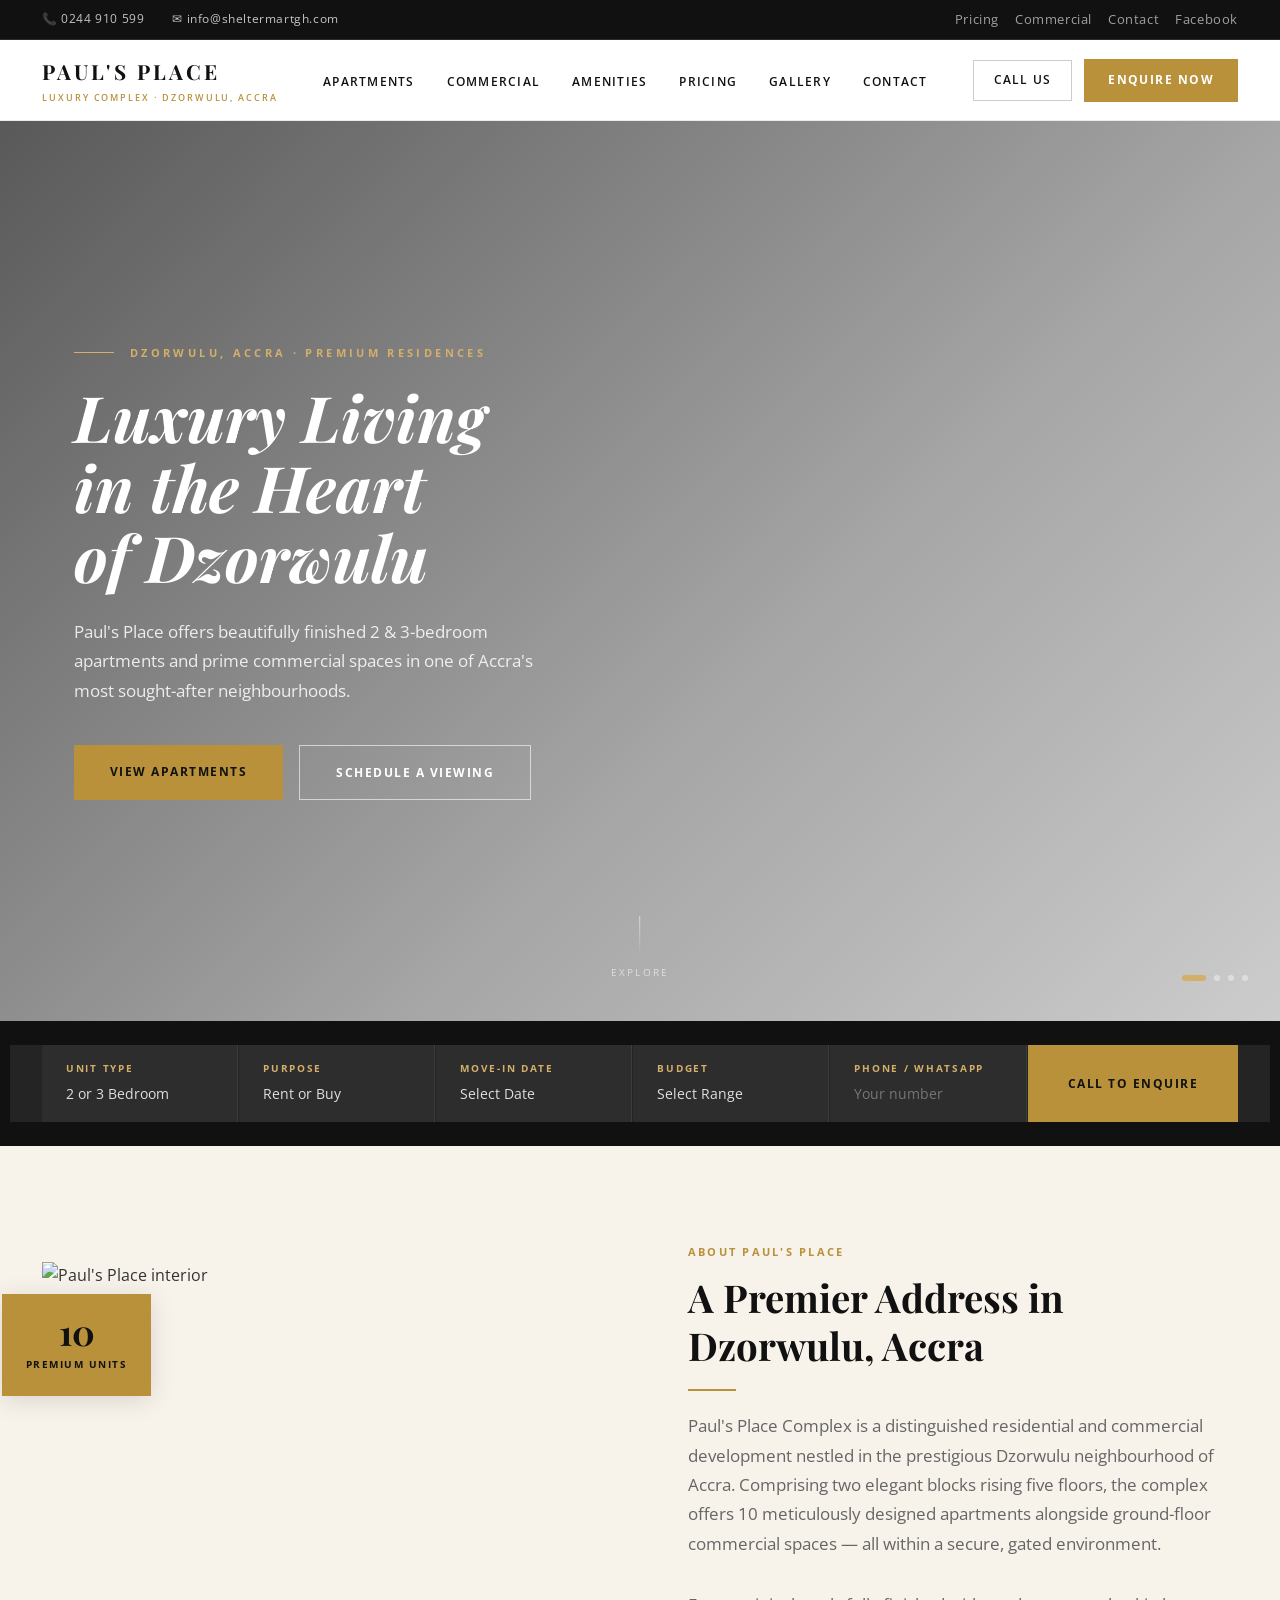
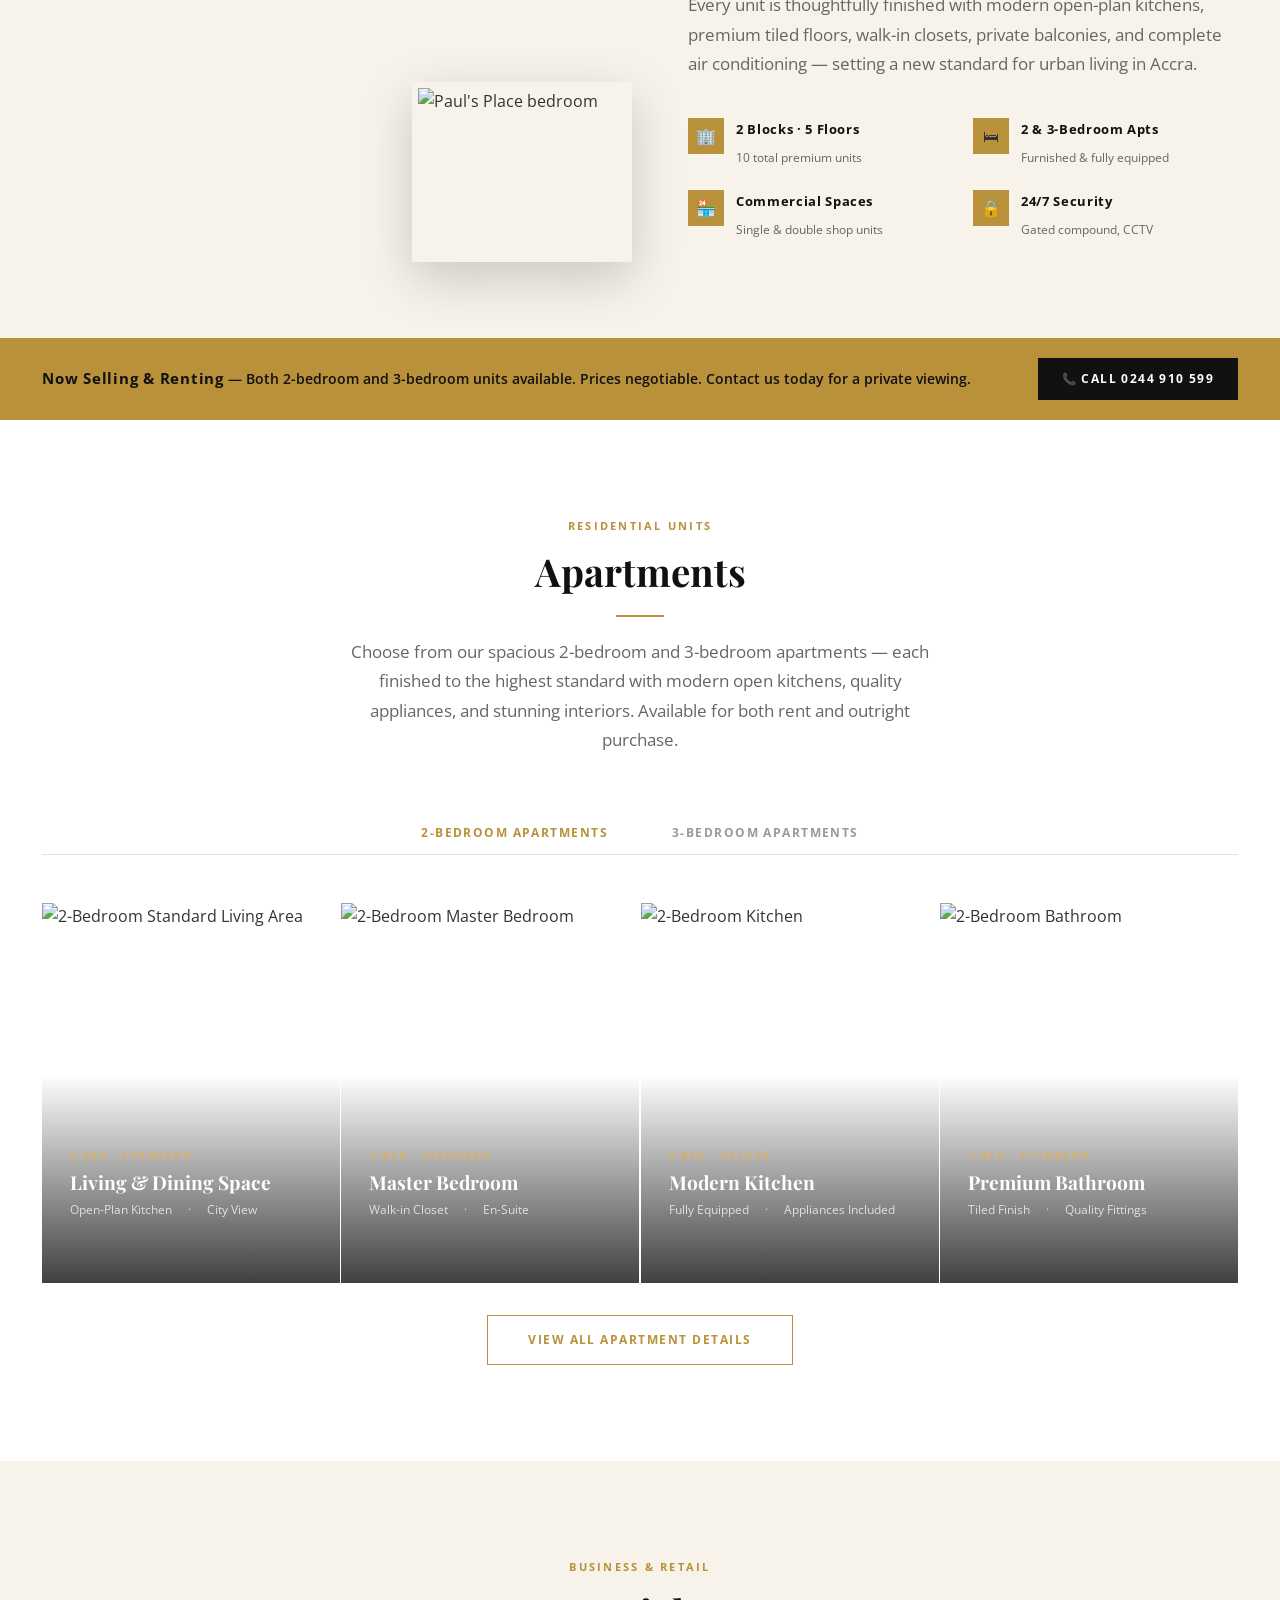
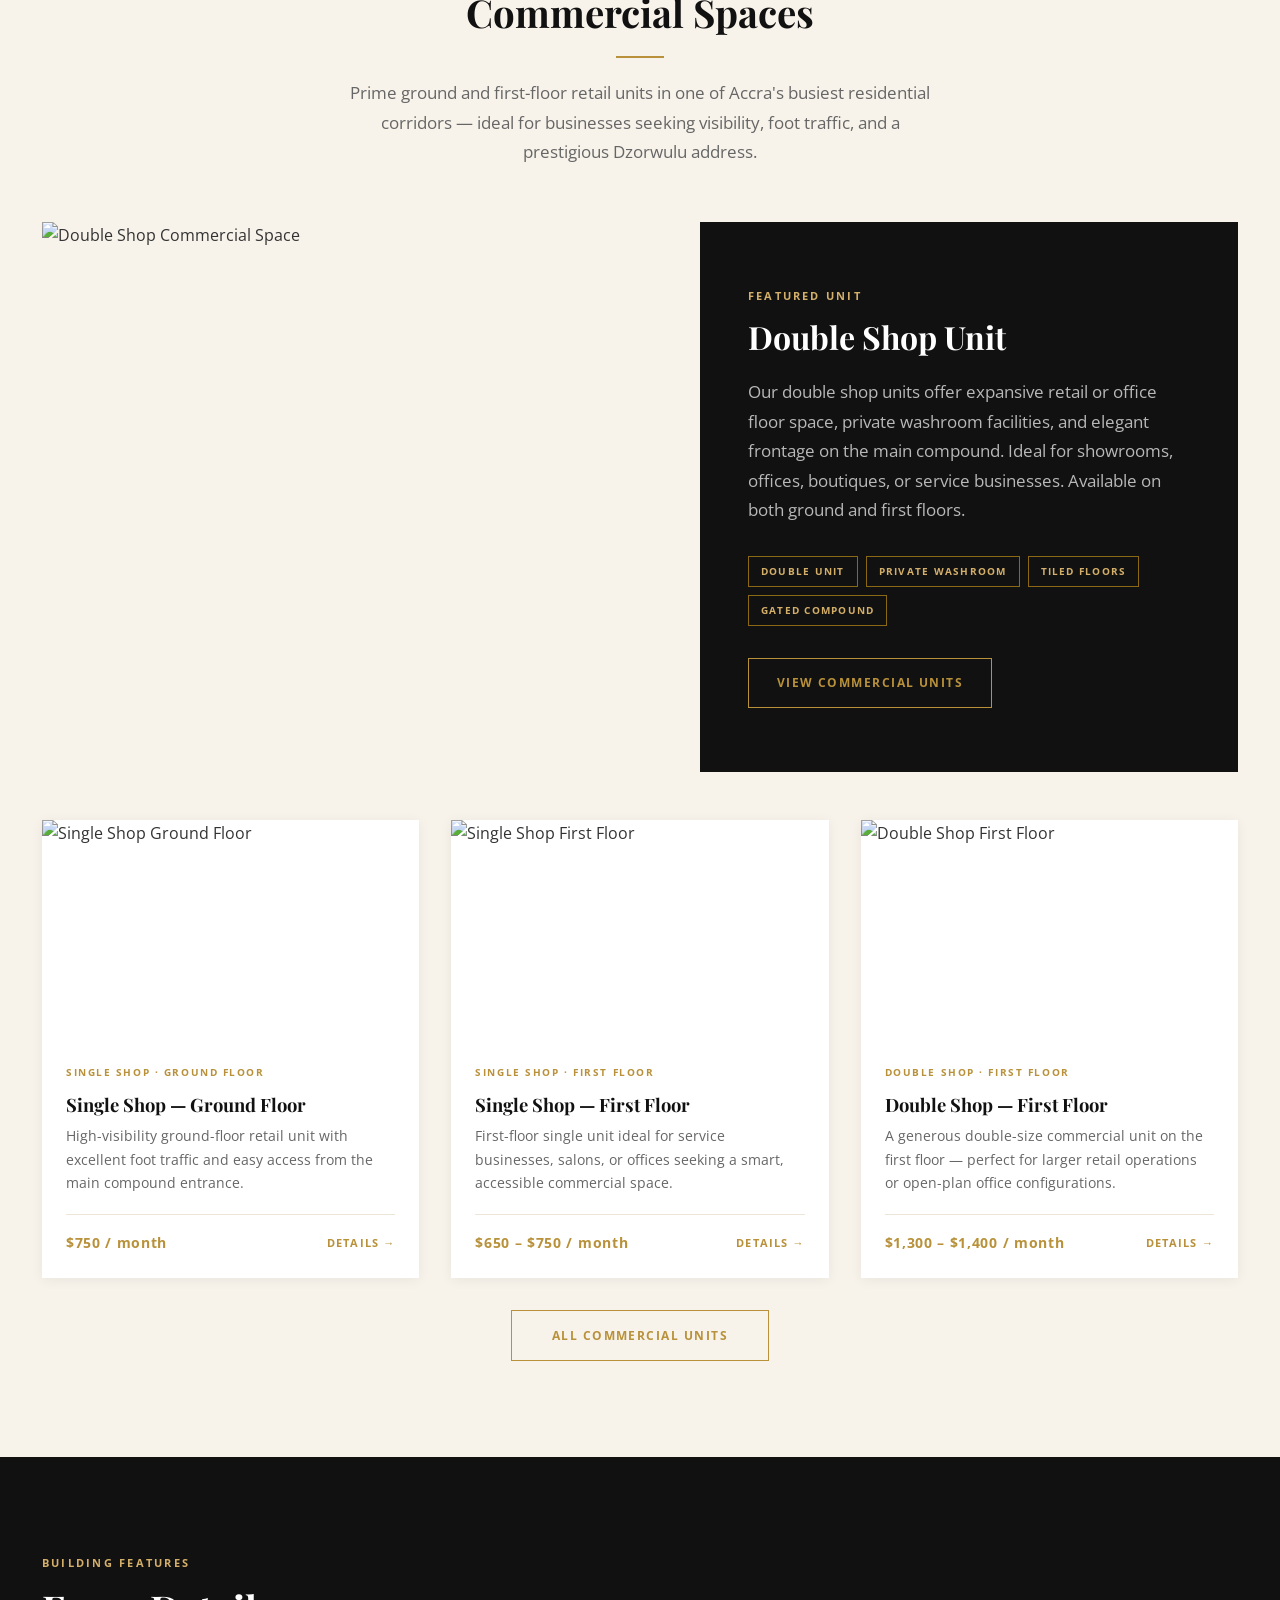
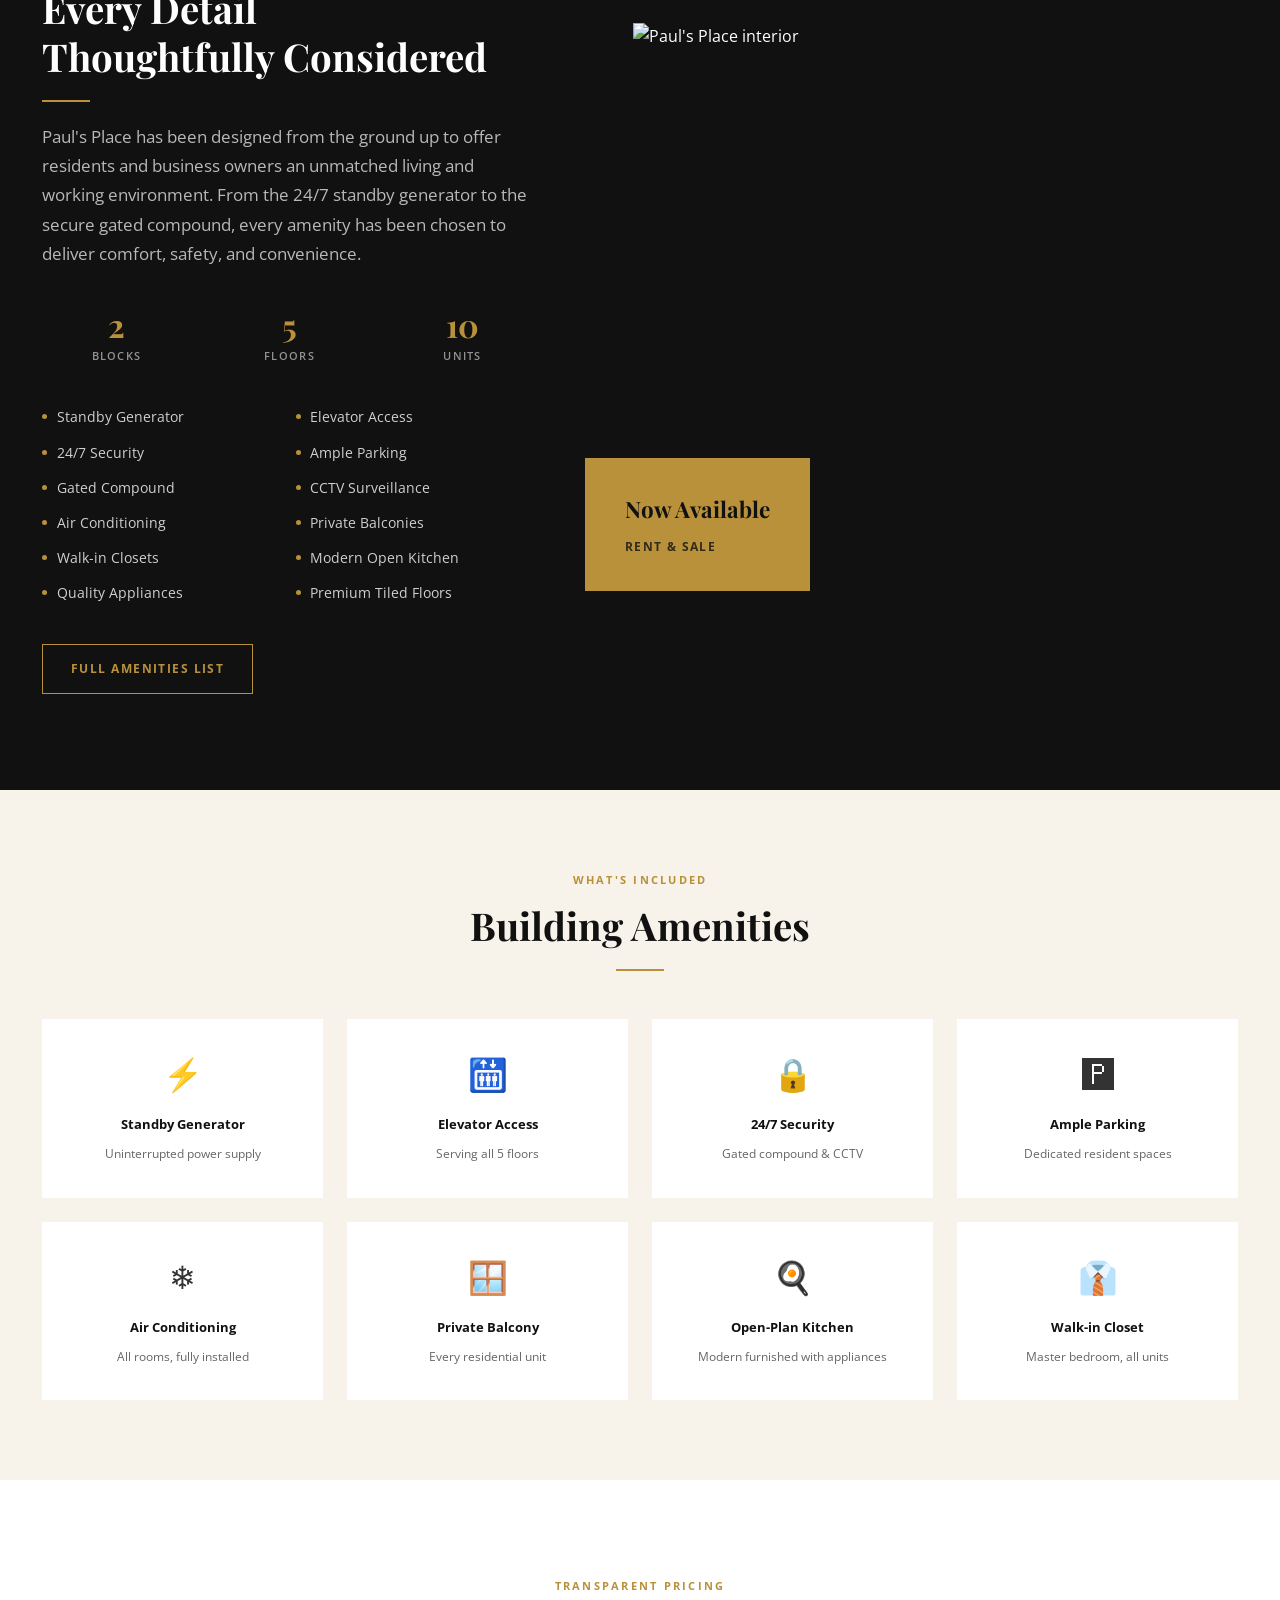
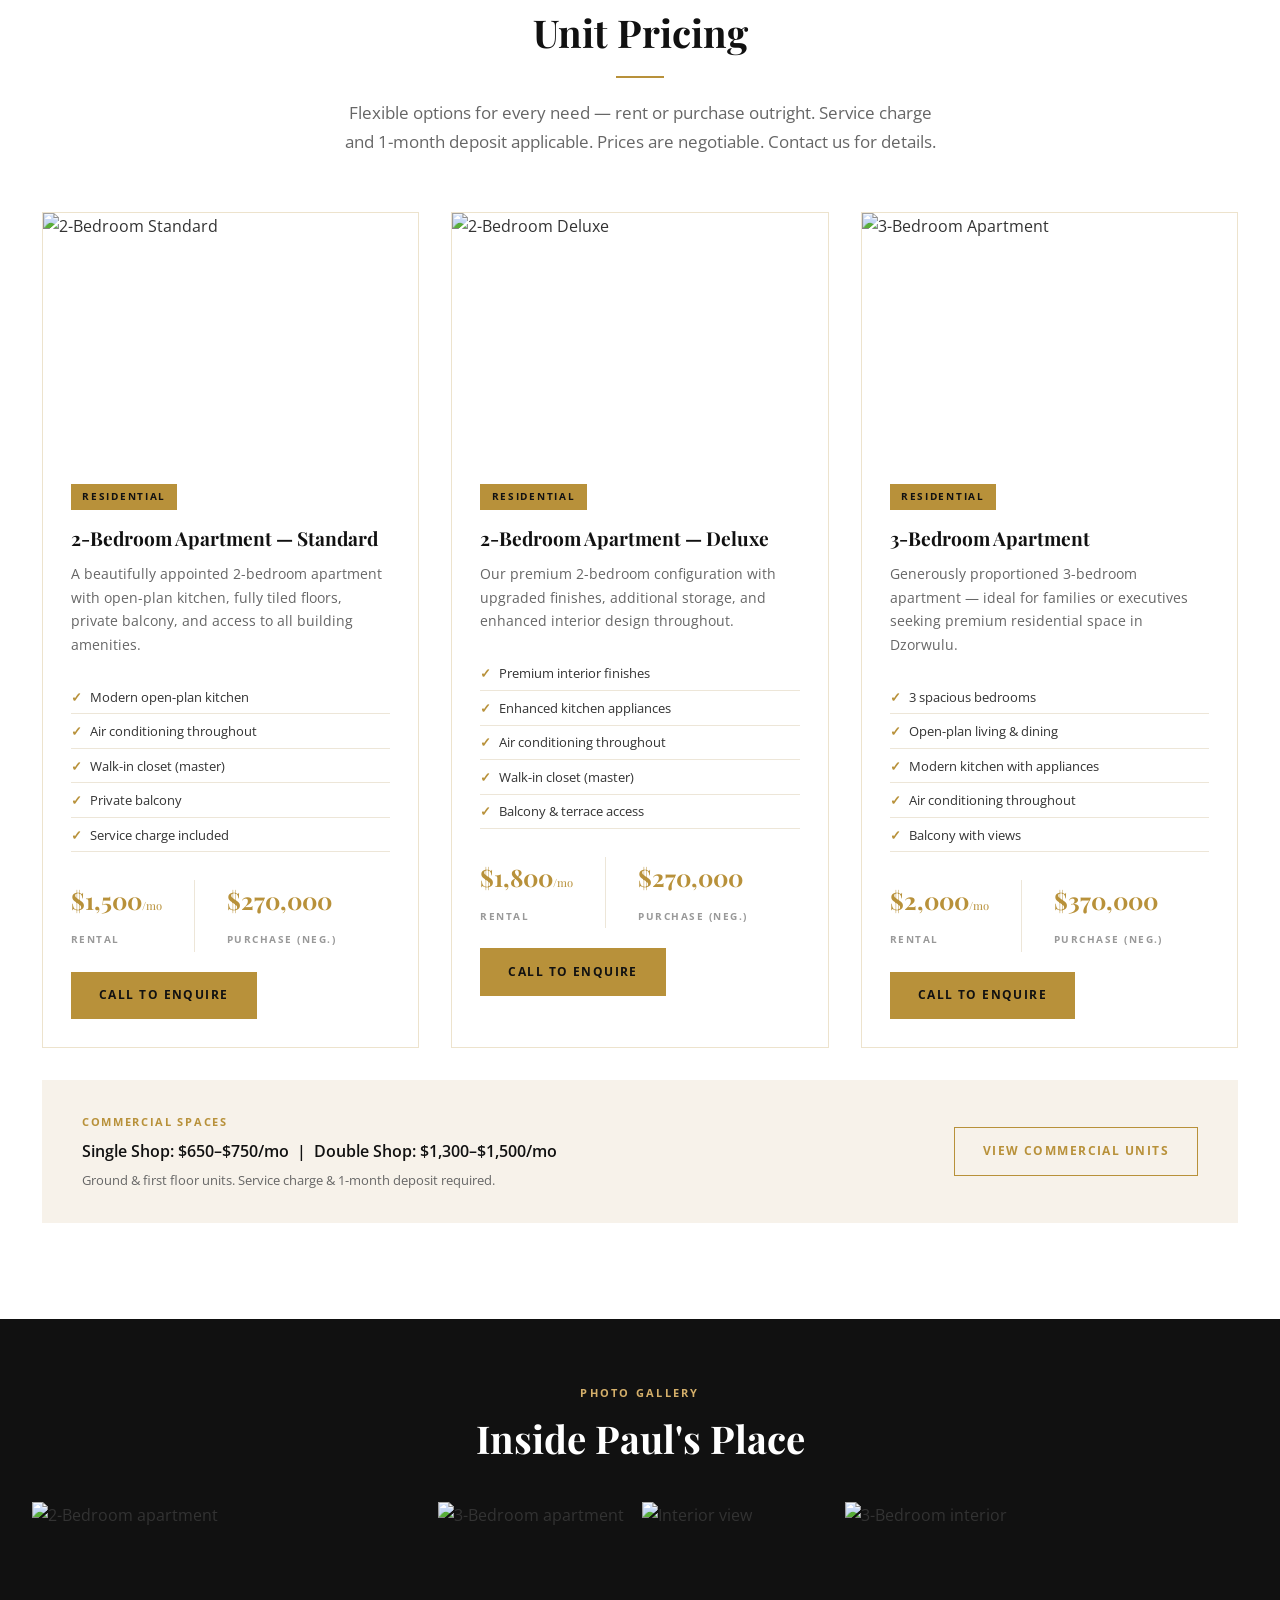
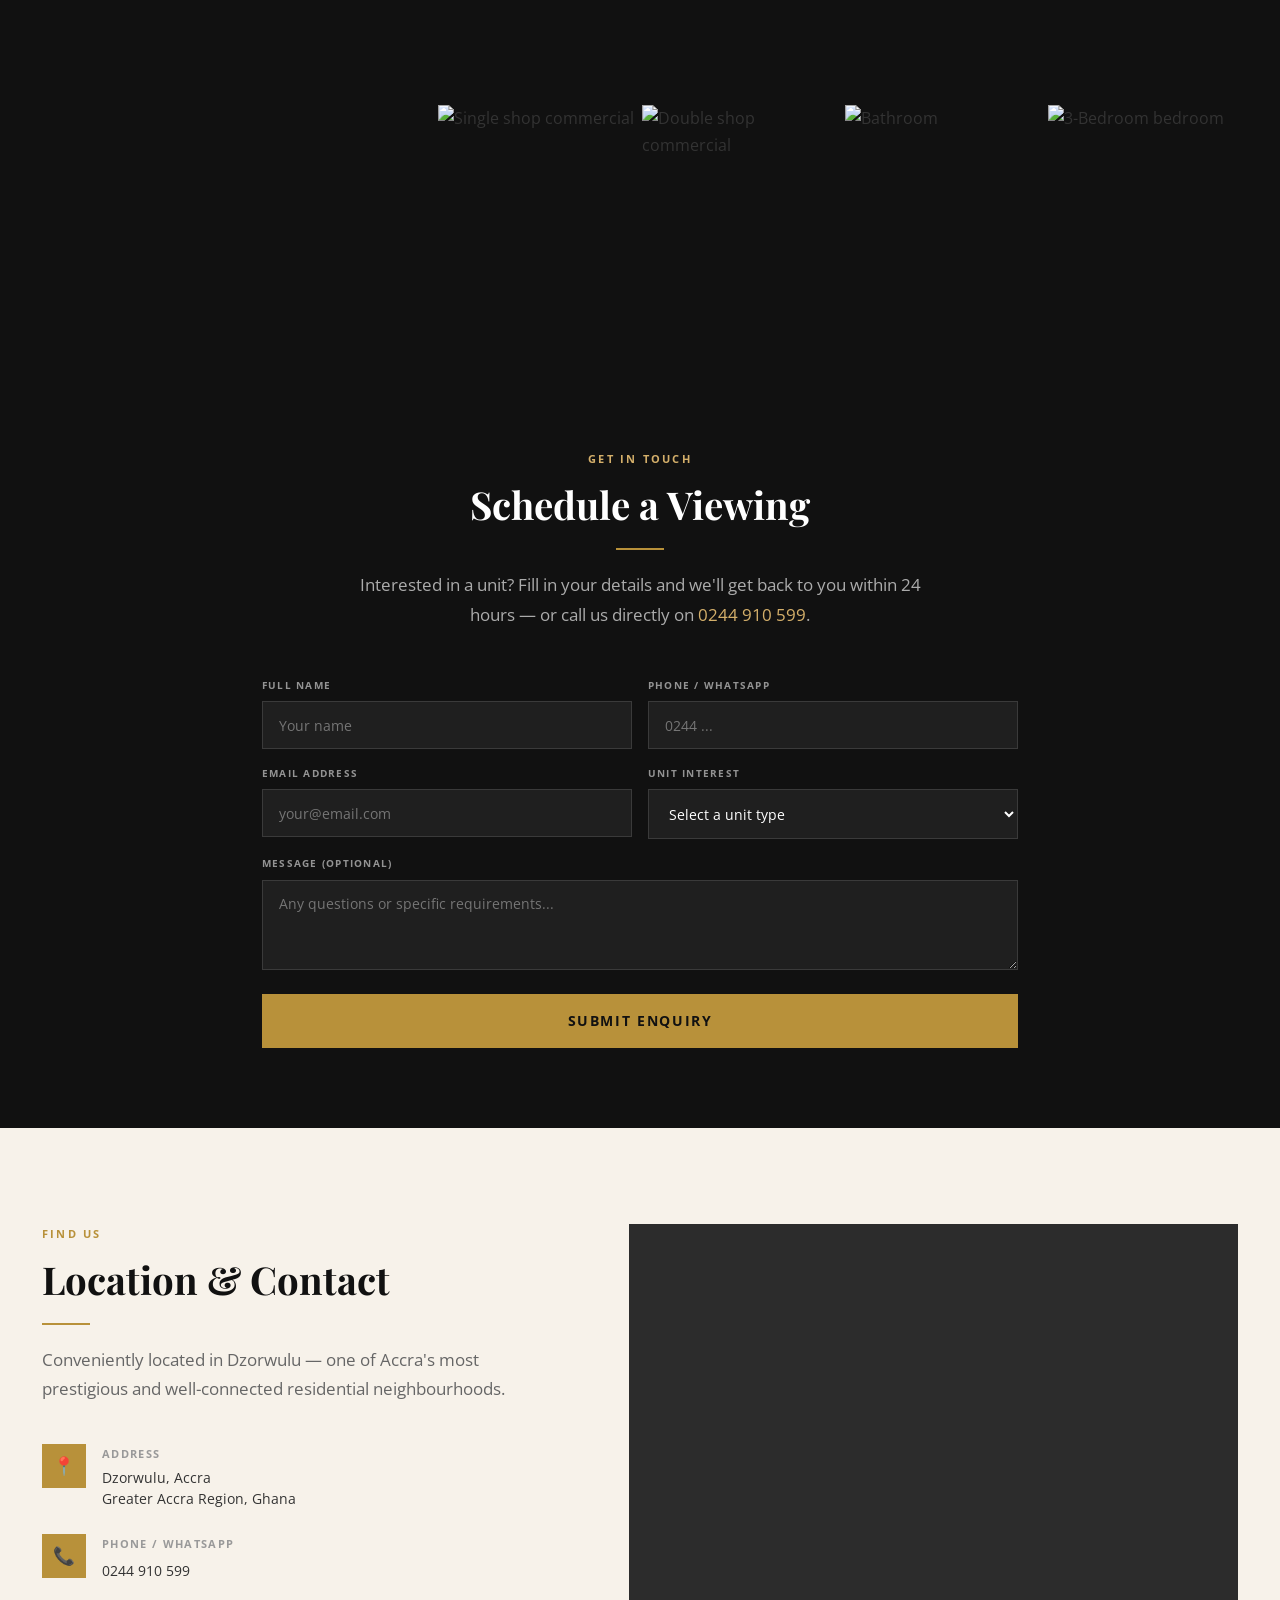
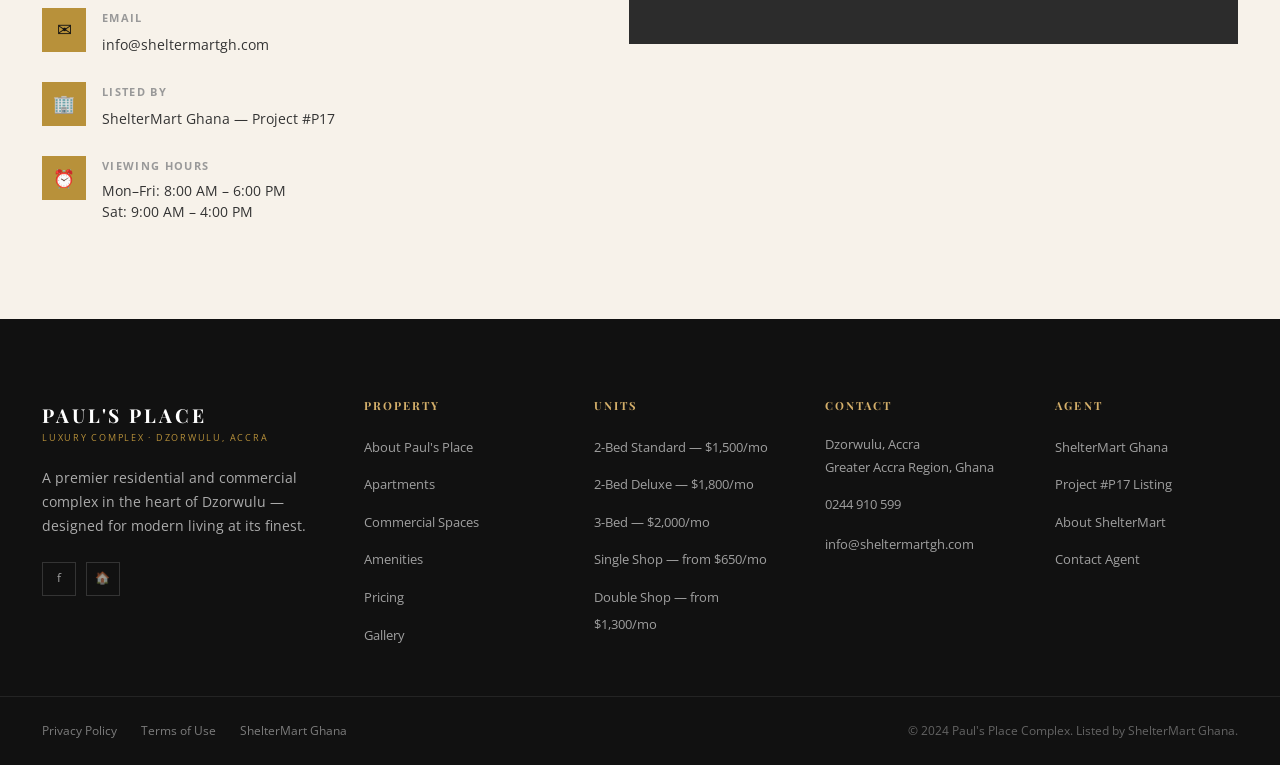
==== index.html @ 36ce8ba9 "Initial commit: Paul's Place website" ====
<!DOCTYPE html>
<html lang="en">
<head>
  <meta charset="UTF-8" />
  <meta name="viewport" content="width=device-width, initial-scale=1.0" />
  <title>Paul's Place — Luxury Apartments &amp; Commercial Spaces | Dzorwulu, Accra</title>
  <meta name="description" content="Paul's Place Complex in Dzorwulu, Accra — premium 2 &amp; 3-bedroom apartments and commercial shop spaces for rent and sale. Modern amenities, 24/7 security, elevator access." />

  <!-- Fonts -->
  <link rel="preconnect" href="https://fonts.googleapis.com" />
  <link rel="preconnect" href="https://fonts.gstatic.com" crossorigin />
  <link href="https://fonts.googleapis.com/css2?family=Playfair+Display:ital,wght@0,400;0,600;0,700;1,400;1,700&family=Open+Sans:wght@300;400;600;700&display=swap" rel="stylesheet" />
  <link rel="stylesheet" href="css/styles.css" />
  <link rel="icon" href="data:image/svg+xml,<svg xmlns='http://www.w3.org/2000/svg' viewBox='0 0 32 32'><text y='28' font-size='28'>🏢</text></svg>" />

  <style>
    /* Paul's Place overrides */
    .unit-price {
      font-family: 'Playfair Display', serif;
      font-size: 1.5rem;
      font-weight: 700;
      color: var(--gold);
      display: block;
      margin-bottom: 0.2rem;
    }
    .unit-price-label {
      font-size: 0.62rem;
      font-weight: 700;
      letter-spacing: 0.15em;
      text-transform: uppercase;
      color: var(--text-muted);
    }
    .price-divider {
      width: 1px;
      background: var(--cream-2);
      align-self: stretch;
    }
    .unit-prices {
      display: flex;
      gap: 1.5rem;
      align-items: center;
      padding: 1.25rem 0;
      border-top: 1px solid var(--cream-2);
      border-bottom: 1px solid var(--cream-2);
      margin: 1.25rem 0 1.5rem;
    }
    .amenity-icon-grid {
      display: grid;
      grid-template-columns: repeat(4, 1fr);
      gap: 1.5rem;
      margin-top: 3rem;
    }
    .amenity-icon-card {
      background: var(--white);
      padding: 1.75rem 1.25rem;
      text-align: center;
      border-bottom: 3px solid transparent;
      transition: var(--transition);
    }
    .amenity-icon-card:hover {
      border-bottom-color: var(--gold);
      box-shadow: var(--shadow);
      transform: translateY(-3px);
    }
    .amenity-icon-card .icon { font-size: 2rem; margin-bottom: 0.75rem; }
    .amenity-icon-card strong { display: block; font-size: 0.82rem; font-weight: 700; color: var(--dark); margin-bottom: 0.25rem; }
    .amenity-icon-card span { font-size: 0.75rem; color: var(--text-light); }
    @media (max-width: 768px) { .amenity-icon-grid { grid-template-columns: repeat(2, 1fr); } }
  </style>
</head>
<body>

  <!-- Lightbox -->
  <div id="lightbox" class="lightbox" role="dialog" aria-modal="true">
    <button id="lightboxClose" class="lightbox-close" aria-label="Close">&times;</button>
    <img id="lightboxImg" src="" alt="" />
  </div>

  <!-- ==============================  TOP BAR  ============================== -->
  <div class="top-bar">
    <div class="container">
      <div class="top-bar-left">
        <a href="tel:0244910599">📞 0244 910 599</a>
        <a href="mailto:info@sheltermartgh.com">✉ info@sheltermartgh.com</a>
      </div>
      <div class="top-bar-right">
        <a href="#pricing">Pricing</a>
        <a href="pages/commercial.html">Commercial</a>
        <a href="#contact">Contact</a>
        <a href="https://www.facebook.com/shelter.mart/" target="_blank" rel="noopener">Facebook</a>
      </div>
    </div>
  </div>

  <!-- ==============================  NAVIGATION  ============================== -->
  <nav class="navbar" id="navbar">
    <div class="container">
      <a href="index.html" class="navbar-logo">
        <span class="brand-name">Paul's Place</span>
        <span class="brand-sub">Luxury Complex · Dzorwulu, Accra</span>
      </a>
      <ul class="nav-links" id="navLinks">
        <li><a href="#apartments">Apartments</a></li>
        <li><a href="pages/commercial.html">Commercial</a></li>
        <li><a href="#amenities">Amenities</a></li>
        <li><a href="#pricing">Pricing</a></li>
        <li><a href="#gallery">Gallery</a></li>
        <li><a href="#contact">Contact</a></li>
      </ul>
      <div class="nav-actions">
        <a href="tel:0244910599" class="btn-signin">Call Us</a>
        <a href="#enquiry" class="btn-book">Enquire Now</a>
        <button class="nav-toggle" id="navToggle" aria-label="Toggle navigation" aria-expanded="false">
          <span></span><span></span><span></span>
        </button>
      </div>
    </div>
  </nav>

  <!-- ==============================  HERO  ============================== -->
  <header class="hero" role="banner">
    <div class="hero-slides" aria-hidden="true">
      <div class="hero-slide active" style="background-image:url('http://sheltermartgh.com/storage/two-bedroom-apartments-for-rent-at-dzorwulu-1/photo-1-2025-12-03-15-37-06.jpg')"></div>
      <div class="hero-slide" style="background-image:url('http://sheltermartgh.com/storage/three-bedroom-apartments-for-rent-at-dzorwulu/photo-45-2025-12-03-15-37-06.jpg')"></div>
      <div class="hero-slide" style="background-image:url('http://sheltermartgh.com/storage/two-bedroom-apartments-for-rent-at-dzorwulu-1/photo-33-2025-12-03-15-37-06.jpg')"></div>
      <div class="hero-slide" style="background-image:url('http://sheltermartgh.com/storage/three-bedroom-apartments-for-rent-at-dzorwulu/photo-27-2025-12-03-15-37-06.jpg')"></div>
    </div>
    <div class="hero-overlay"></div>
    <div class="hero-content">
      <p class="hero-eyebrow">Dzorwulu, Accra · Premium Residences</p>
      <h1 class="hero-title">Luxury Living<br />in the Heart<br />of Dzorwulu</h1>
      <p class="hero-subtitle">Paul's Place offers beautifully finished 2 &amp; 3-bedroom apartments and prime commercial spaces in one of Accra's most sought-after neighbourhoods.</p>
      <div class="hero-actions">
        <a href="#apartments" class="btn-primary">View Apartments</a>
        <a href="#enquiry" class="btn-outline-white">Schedule a Viewing</a>
      </div>
    </div>
    <div class="hero-scroll-indicator" aria-hidden="true">
      <div class="scroll-line"></div>
      <span>Explore</span>
    </div>
    <div class="hero-dots">
      <button class="hero-dot active" data-slide="0" aria-label="Slide 1"></button>
      <button class="hero-dot" data-slide="1" aria-label="Slide 2"></button>
      <button class="hero-dot" data-slide="2" aria-label="Slide 3"></button>
      <button class="hero-dot" data-slide="3" aria-label="Slide 4"></button>
    </div>
  </header>

  <!-- ==============================  QUICK ENQUIRY BAR  ============================== -->
  <section id="enquiry-bar" class="booking-bar" aria-label="Quick enquiry">
    <div class="container">
      <div class="booking-field">
        <span class="booking-label">Unit Type</span>
        <span class="booking-value">2 or 3 Bedroom</span>
      </div>
      <div class="booking-field">
        <span class="booking-label">Purpose</span>
        <span class="booking-value">Rent or Buy</span>
      </div>
      <div class="booking-field">
        <span class="booking-label">Move-In Date</span>
        <span class="booking-value" id="checkIn">Select Date</span>
      </div>
      <div class="booking-field">
        <span class="booking-label">Budget</span>
        <span class="booking-value">Select Range</span>
      </div>
      <div class="booking-field">
        <span class="booking-label">Phone / WhatsApp</span>
        <span class="booking-value" style="color:rgba(255,255,255,0.35);">Your number</span>
      </div>
      <button class="booking-submit" onclick="window.location.href='tel:0244910599'">Call to Enquire</button>
    </div>
  </section>

  <!-- ==============================  ABOUT  ============================== -->
  <section class="about-section" id="about" aria-label="About Paul's Place">
    <div class="container">
      <div class="about-inner">
        <div class="about-image-block reveal">
          <img class="about-image-main"
            src="http://sheltermartgh.com/storage/two-bedroom-apartments-for-rent-at-dzorwulu-1/photo-32-2025-12-03-15-37-06.jpg"
            alt="Paul's Place interior" loading="lazy" />
          <img class="about-image-accent"
            src="http://sheltermartgh.com/storage/three-bedroom-apartments-for-rent-at-dzorwulu/photo-12-2025-12-03-15-37-06.jpg"
            alt="Paul's Place bedroom" loading="lazy" />
          <div class="about-stat-badge">
            <span class="stat-number">10</span>
            <span class="stat-label">Premium Units</span>
          </div>
        </div>

        <div class="about-text reveal reveal-delay-2">
          <span class="section-eyebrow">About Paul's Place</span>
          <h2 class="section-title">A Premier Address in Dzorwulu, Accra</h2>
          <div class="divider"></div>
          <p class="section-subtitle">
            Paul's Place Complex is a distinguished residential and commercial development
            nestled in the prestigious Dzorwulu neighbourhood of Accra. Comprising two
            elegant blocks rising five floors, the complex offers 10 meticulously designed
            apartments alongside ground-floor commercial spaces — all within a secure,
            gated environment.
          </p>
          <p class="section-subtitle" style="margin-top:1rem;">
            Every unit is thoughtfully finished with modern open-plan kitchens, premium
            tiled floors, walk-in closets, private balconies, and complete air conditioning
            — setting a new standard for urban living in Accra.
          </p>

          <div class="about-features">
            <div class="about-feature">
              <div class="about-feature-icon">🏢</div>
              <div class="about-feature-text">
                <strong>2 Blocks · 5 Floors</strong>
                <span>10 total premium units</span>
              </div>
            </div>
            <div class="about-feature">
              <div class="about-feature-icon">🛏</div>
              <div class="about-feature-text">
                <strong>2 &amp; 3-Bedroom Apts</strong>
                <span>Furnished &amp; fully equipped</span>
              </div>
            </div>
            <div class="about-feature">
              <div class="about-feature-icon">🏪</div>
              <div class="about-feature-text">
                <strong>Commercial Spaces</strong>
                <span>Single &amp; double shop units</span>
              </div>
            </div>
            <div class="about-feature">
              <div class="about-feature-icon">🔒</div>
              <div class="about-feature-text">
                <strong>24/7 Security</strong>
                <span>Gated compound, CCTV</span>
              </div>
            </div>
          </div>
        </div>
      </div>
    </div>
  </section>

  <!-- CTA banner -->
  <div class="discovery-banner">
    <div class="container">
      <div class="discovery-text">
        <strong>Now Selling &amp; Renting</strong> — Both 2-bedroom and 3-bedroom units available. Prices negotiable. Contact us today for a private viewing.
      </div>
      <a href="tel:0244910599" class="btn-discovery">📞 Call 0244 910 599</a>
    </div>
  </div>

  <!-- ==============================  APARTMENTS  ============================== -->
  <section class="rooms-section" id="apartments" aria-label="Apartments">
    <div class="container">
      <div class="section-header reveal">
        <span class="section-eyebrow">Residential Units</span>
        <h2 class="section-title">Apartments</h2>
        <div class="divider divider-center"></div>
        <p class="section-subtitle">
          Choose from our spacious 2-bedroom and 3-bedroom apartments — each finished to the
          highest standard with modern open kitchens, quality appliances, and stunning interiors.
          Available for both rent and outright purchase.
        </p>
      </div>

      <div class="rooms-tabs">
        <button class="room-tab active" data-tab="two-bed">2-Bedroom Apartments</button>
        <button class="room-tab" data-tab="three-bed">3-Bedroom Apartments</button>
      </div>

      <div class="rooms-grid">
        <!-- 2-BED PANEL -->
        <div class="room-panel active" data-panel="two-bed">
          <article class="room-card reveal">
            <img class="room-card-image"
              src="http://sheltermartgh.com/storage/two-bedroom-apartments-for-rent-at-dzorwulu-1/photo-16-2025-12-03-15-37-06.jpg"
              alt="2-Bedroom Standard Living Area" loading="lazy" />
            <div class="room-card-overlay">
              <span class="room-card-eyebrow">2-Bed · Standard</span>
              <h3 class="room-card-name">Living &amp; Dining Space</h3>
              <div class="room-card-meta"><span>Open-Plan Kitchen</span><span>·</span><span>City View</span></div>
              <a href="pages/apartments.html" class="room-card-link">View Details</a>
            </div>
          </article>

          <article class="room-card reveal reveal-delay-1">
            <img class="room-card-image"
              src="http://sheltermartgh.com/storage/two-bedroom-apartments-for-rent-at-dzorwulu-1/photo-15-2025-12-03-15-37-06.jpg"
              alt="2-Bedroom Master Bedroom" loading="lazy" />
            <div class="room-card-overlay">
              <span class="room-card-eyebrow">2-Bed · Standard</span>
              <h3 class="room-card-name">Master Bedroom</h3>
              <div class="room-card-meta"><span>Walk-in Closet</span><span>·</span><span>En-Suite</span></div>
              <a href="pages/apartments.html" class="room-card-link">View Details</a>
            </div>
          </article>

          <article class="room-card reveal reveal-delay-2">
            <img class="room-card-image"
              src="http://sheltermartgh.com/storage/two-bedroom-apartments-for-rent-at-dzorwulu-1/photo-6-2025-12-03-15-37-06.jpg"
              alt="2-Bedroom Kitchen" loading="lazy" />
            <div class="room-card-overlay">
              <span class="room-card-eyebrow">2-Bed · Deluxe</span>
              <h3 class="room-card-name">Modern Kitchen</h3>
              <div class="room-card-meta"><span>Fully Equipped</span><span>·</span><span>Appliances Included</span></div>
              <a href="pages/apartments.html" class="room-card-link">View Details</a>
            </div>
          </article>

          <article class="room-card reveal reveal-delay-3">
            <img class="room-card-image"
              src="http://sheltermartgh.com/storage/two-bedroom-apartments-for-rent-at-dzorwulu-1/photo-21-2025-12-03-15-37-06.jpg"
              alt="2-Bedroom Bathroom" loading="lazy" />
            <div class="room-card-overlay">
              <span class="room-card-eyebrow">2-Bed · Standard</span>
              <h3 class="room-card-name">Premium Bathroom</h3>
              <div class="room-card-meta"><span>Tiled Finish</span><span>·</span><span>Quality Fittings</span></div>
              <a href="pages/apartments.html" class="room-card-link">View Details</a>
            </div>
          </article>
        </div>

        <!-- 3-BED PANEL -->
        <div class="room-panel" data-panel="three-bed">
          <article class="room-card reveal">
            <img class="room-card-image"
              src="http://sheltermartgh.com/storage/three-bedroom-apartments-for-rent-at-dzorwulu/photo-45-2025-12-03-15-37-06.jpg"
              alt="3-Bedroom Living Room" loading="lazy" />
            <div class="room-card-overlay">
              <span class="room-card-eyebrow">3-Bed · Premium</span>
              <h3 class="room-card-name">Spacious Living Room</h3>
              <div class="room-card-meta"><span>Open Plan</span><span>·</span><span>Balcony Access</span></div>
              <a href="pages/apartments.html" class="room-card-link">View Details</a>
            </div>
          </article>

          <article class="room-card reveal reveal-delay-1">
            <img class="room-card-image"
              src="http://sheltermartgh.com/storage/three-bedroom-apartments-for-rent-at-dzorwulu/photo-41-2025-12-03-15-37-06.jpg"
              alt="3-Bedroom Master Suite" loading="lazy" />
            <div class="room-card-overlay">
              <span class="room-card-eyebrow">3-Bed · Premium</span>
              <h3 class="room-card-name">Master Suite</h3>
              <div class="room-card-meta"><span>Walk-in Closet</span><span>·</span><span>En-Suite Bath</span></div>
              <a href="pages/apartments.html" class="room-card-link">View Details</a>
            </div>
          </article>

          <article class="room-card reveal reveal-delay-2">
            <img class="room-card-image"
              src="http://sheltermartgh.com/storage/three-bedroom-apartments-for-rent-at-dzorwulu/photo-38-2025-12-03-15-37-06.jpg"
              alt="3-Bedroom Second Bedroom" loading="lazy" />
            <div class="room-card-overlay">
              <span class="room-card-eyebrow">3-Bed · Premium</span>
              <h3 class="room-card-name">Second Bedroom</h3>
              <div class="room-card-meta"><span>Built-in Storage</span><span>·</span><span>Air-Conditioned</span></div>
              <a href="pages/apartments.html" class="room-card-link">View Details</a>
            </div>
          </article>

          <article class="room-card reveal reveal-delay-3">
            <img class="room-card-image"
              src="http://sheltermartgh.com/storage/three-bedroom-apartments-for-rent-at-dzorwulu/photo-37-2025-12-03-15-37-06.jpg"
              alt="3-Bedroom Dining Area" loading="lazy" />
            <div class="room-card-overlay">
              <span class="room-card-eyebrow">3-Bed · Premium</span>
              <h3 class="room-card-name">Dining &amp; Kitchen</h3>
              <div class="room-card-meta"><span>Modern Finishes</span><span>·</span><span>Premium Appliances</span></div>
              <a href="pages/apartments.html" class="room-card-link">View Details</a>
            </div>
          </article>
        </div>
      </div>

      <div class="text-center mt-2 reveal">
        <a href="pages/apartments.html" class="btn-outline-gold" style="display:inline-block; color:var(--gold); border:1.5px solid var(--gold); padding:0.85rem 2.5rem; font-size:0.78rem; font-weight:700; letter-spacing:0.12em; text-transform:uppercase;">
          View All Apartment Details
        </a>
      </div>
    </div>
  </section>

  <!-- ==============================  COMMERCIAL SPACES  ============================== -->
  <section class="dining-section" id="commercial" aria-label="Commercial Spaces">
    <div class="container">
      <div class="section-header reveal">
        <span class="section-eyebrow">Business &amp; Retail</span>
        <h2 class="section-title">Commercial Spaces</h2>
        <div class="divider divider-center"></div>
        <p class="section-subtitle">
          Prime ground and first-floor retail units in one of Accra's busiest residential
          corridors — ideal for businesses seeking visibility, foot traffic, and a prestigious
          Dzorwulu address.
        </p>
      </div>

      <!-- Featured: Double Shop -->
      <div class="dining-featured reveal">
        <div class="dining-featured-image">
          <img src="http://sheltermartgh.com/storage/double-shops-commercial-space-for-rent-at-dzorwulu/photo-3-2025-12-03-15-43-05.jpg"
            alt="Double Shop Commercial Space" loading="lazy" />
        </div>
        <div class="dining-featured-content">
          <span class="section-eyebrow">Featured Unit</span>
          <h3 class="section-title">Double Shop Unit</h3>
          <p class="section-subtitle">
            Our double shop units offer expansive retail or office floor space, private
            washroom facilities, and elegant frontage on the main compound. Ideal for
            showrooms, offices, boutiques, or service businesses. Available on both
            ground and first floors.
          </p>
          <div class="dining-tags">
            <span class="dining-tag">Double Unit</span>
            <span class="dining-tag">Private Washroom</span>
            <span class="dining-tag">Tiled Floors</span>
            <span class="dining-tag">Gated Compound</span>
          </div>
          <a href="pages/commercial.html" class="btn-outline-gold">View Commercial Units</a>
        </div>
      </div>

      <!-- Shop Cards -->
      <div class="dining-grid">
        <article class="dining-card reveal">
          <img class="dining-card-image"
            src="http://sheltermartgh.com/storage/single-shops-commercial-space-for-rent-at-dzorwulu/photo-5-2025-12-03-15-43-05.jpg"
            alt="Single Shop Ground Floor" loading="lazy" />
          <div class="dining-card-body">
            <p class="dining-card-type">Single Shop · Ground Floor</p>
            <h3 class="dining-card-name">Single Shop — Ground Floor</h3>
            <p class="dining-card-desc">High-visibility ground-floor retail unit with excellent foot traffic and easy access from the main compound entrance.</p>
            <div class="dining-card-footer">
              <span class="dining-card-dress" style="font-size:0.85rem; color:var(--gold); font-weight:700;">$750 / month</span>
              <a href="pages/commercial.html" class="dining-card-link">Details →</a>
            </div>
          </div>
        </article>

        <article class="dining-card reveal reveal-delay-1">
          <img class="dining-card-image"
            src="http://sheltermartgh.com/storage/single-shops-commercial-space-for-rent-at-dzorwulu/photo-1-2025-12-03-15-43-04.jpg"
            alt="Single Shop First Floor" loading="lazy" />
          <div class="dining-card-body">
            <p class="dining-card-type">Single Shop · First Floor</p>
            <h3 class="dining-card-name">Single Shop — First Floor</h3>
            <p class="dining-card-desc">First-floor single unit ideal for service businesses, salons, or offices seeking a smart, accessible commercial space.</p>
            <div class="dining-card-footer">
              <span class="dining-card-dress" style="font-size:0.85rem; color:var(--gold); font-weight:700;">$650 – $750 / month</span>
              <a href="pages/commercial.html" class="dining-card-link">Details →</a>
            </div>
          </div>
        </article>

        <article class="dining-card reveal reveal-delay-2">
          <img class="dining-card-image"
            src="http://sheltermartgh.com/storage/double-shops-commercial-space-for-rent-at-dzorwulu/photo-2-2025-12-03-15-43-04.jpg"
            alt="Double Shop First Floor" loading="lazy" />
          <div class="dining-card-body">
            <p class="dining-card-type">Double Shop · First Floor</p>
            <h3 class="dining-card-name">Double Shop — First Floor</h3>
            <p class="dining-card-desc">A generous double-size commercial unit on the first floor — perfect for larger retail operations or open-plan office configurations.</p>
            <div class="dining-card-footer">
              <span class="dining-card-dress" style="font-size:0.85rem; color:var(--gold); font-weight:700;">$1,300 – $1,400 / month</span>
              <a href="pages/commercial.html" class="dining-card-link">Details →</a>
            </div>
          </div>
        </article>
      </div>

      <div class="text-center mt-2 reveal">
        <a href="pages/commercial.html" class="btn-outline-gold" style="display:inline-block; color:var(--gold); border:1.5px solid var(--gold); padding:0.85rem 2.5rem; font-size:0.78rem; font-weight:700; letter-spacing:0.12em; text-transform:uppercase;">
          All Commercial Units
        </a>
      </div>
    </div>
  </section>

  <!-- ==============================  AMENITIES  ============================== -->
  <section class="spa-section" id="amenities" aria-label="Building Amenities">
    <div class="container">
      <div class="spa-inner">
        <div class="spa-content reveal">
          <span class="section-eyebrow">Building Features</span>
          <h2 class="section-title">Every Detail<br />Thoughtfully Considered</h2>
          <div class="divider"></div>
          <p class="section-subtitle">
            Paul's Place has been designed from the ground up to offer residents and
            business owners an unmatched living and working environment. From the
            24/7 standby generator to the secure gated compound, every amenity
            has been chosen to deliver comfort, safety, and convenience.
          </p>

          <div class="spa-stats">
            <div class="spa-stat">
              <span class="spa-stat-number" data-count="2" data-suffix="">2</span>
              <span class="spa-stat-label">Blocks</span>
            </div>
            <div class="spa-stat">
              <span class="spa-stat-number" data-count="5" data-suffix="">5</span>
              <span class="spa-stat-label">Floors</span>
            </div>
            <div class="spa-stat">
              <span class="spa-stat-number" data-count="10" data-suffix="">10</span>
              <span class="spa-stat-label">Units</span>
            </div>
          </div>

          <div class="spa-services">
            <div class="spa-service">Standby Generator</div>
            <div class="spa-service">Elevator Access</div>
            <div class="spa-service">24/7 Security</div>
            <div class="spa-service">Ample Parking</div>
            <div class="spa-service">Gated Compound</div>
            <div class="spa-service">CCTV Surveillance</div>
            <div class="spa-service">Air Conditioning</div>
            <div class="spa-service">Private Balconies</div>
            <div class="spa-service">Walk-in Closets</div>
            <div class="spa-service">Modern Open Kitchen</div>
            <div class="spa-service">Quality Appliances</div>
            <div class="spa-service">Premium Tiled Floors</div>
          </div>

          <a href="pages/amenities.html" class="btn-outline-gold">Full Amenities List</a>
        </div>

        <div class="spa-image-block reveal reveal-delay-2">
          <img class="spa-image-main"
            src="http://sheltermartgh.com/storage/three-bedroom-apartments-for-rent-at-dzorwulu/photo-12-2025-12-03-15-37-06.jpg"
            alt="Paul's Place interior" loading="lazy" />
          <div class="spa-image-overlay">
            <strong>Now Available</strong>
            <span>Rent &amp; Sale</span>
          </div>
        </div>
      </div>
    </div>
  </section>

  <!-- Amenities Icon Grid -->
  <section style="background:var(--cream); padding:5rem 0;">
    <div class="container">
      <div class="section-header reveal" style="margin-bottom:0;">
        <span class="section-eyebrow">What's Included</span>
        <h2 class="section-title">Building Amenities</h2>
        <div class="divider divider-center"></div>
      </div>
      <div class="amenity-icon-grid">
        <div class="amenity-icon-card reveal">
          <div class="icon">⚡</div>
          <strong>Standby Generator</strong>
          <span>Uninterrupted power supply</span>
        </div>
        <div class="amenity-icon-card reveal reveal-delay-1">
          <div class="icon">🛗</div>
          <strong>Elevator Access</strong>
          <span>Serving all 5 floors</span>
        </div>
        <div class="amenity-icon-card reveal reveal-delay-2">
          <div class="icon">🔒</div>
          <strong>24/7 Security</strong>
          <span>Gated compound &amp; CCTV</span>
        </div>
        <div class="amenity-icon-card reveal reveal-delay-3">
          <div class="icon">🅿</div>
          <strong>Ample Parking</strong>
          <span>Dedicated resident spaces</span>
        </div>
        <div class="amenity-icon-card reveal">
          <div class="icon">❄</div>
          <strong>Air Conditioning</strong>
          <span>All rooms, fully installed</span>
        </div>
        <div class="amenity-icon-card reveal reveal-delay-1">
          <div class="icon">🪟</div>
          <strong>Private Balcony</strong>
          <span>Every residential unit</span>
        </div>
        <div class="amenity-icon-card reveal reveal-delay-2">
          <div class="icon">🍳</div>
          <strong>Open-Plan Kitchen</strong>
          <span>Modern furnished with appliances</span>
        </div>
        <div class="amenity-icon-card reveal reveal-delay-3">
          <div class="icon">👔</div>
          <strong>Walk-in Closet</strong>
          <span>Master bedroom, all units</span>
        </div>
      </div>
    </div>
  </section>

  <!-- ==============================  PRICING  ============================== -->
  <section class="offers-section" id="pricing" aria-label="Pricing">
    <div class="container">
      <div class="section-header reveal">
        <span class="section-eyebrow">Transparent Pricing</span>
        <h2 class="section-title">Unit Pricing</h2>
        <div class="divider divider-center"></div>
        <p class="section-subtitle">
          Flexible options for every need — rent or purchase outright. Service charge
          and 1-month deposit applicable. Prices are negotiable. Contact us for details.
        </p>
      </div>

      <div class="offers-grid">
        <!-- 2-Bed Standard -->
        <article class="offer-card reveal">
          <img class="offer-card-image"
            src="http://sheltermartgh.com/storage/two-bedroom-apartments-for-rent-at-dzorwulu-1/photo-16-2025-12-03-15-37-06.jpg"
            alt="2-Bedroom Standard" loading="lazy" />
          <div class="offer-card-body">
            <span class="offer-badge">Residential</span>
            <h3 class="offer-card-title">2-Bedroom Apartment — Standard</h3>
            <p class="offer-card-desc">A beautifully appointed 2-bedroom apartment with open-plan kitchen, fully tiled floors, private balcony, and access to all building amenities.</p>
            <div class="offer-perks">
              <div class="offer-perk">Modern open-plan kitchen</div>
              <div class="offer-perk">Air conditioning throughout</div>
              <div class="offer-perk">Walk-in closet (master)</div>
              <div class="offer-perk">Private balcony</div>
              <div class="offer-perk">Service charge included</div>
            </div>
            <div style="display:flex; gap:2rem; margin-bottom:1.25rem;">
              <div>
                <span class="unit-price">$1,500<small style="font-size:0.7rem; font-weight:400;">/mo</small></span>
                <span class="unit-price-label">Rental</span>
              </div>
              <div class="price-divider"></div>
              <div>
                <span class="unit-price">$270,000</span>
                <span class="unit-price-label">Purchase (Neg.)</span>
              </div>
            </div>
            <a href="tel:0244910599" class="btn-primary" style="display:inline-block; font-size:0.75rem; padding:0.85rem 1.75rem;">Call to Enquire</a>
          </div>
        </article>

        <!-- 2-Bed Deluxe -->
        <article class="offer-card reveal reveal-delay-1">
          <img class="offer-card-image"
            src="http://sheltermartgh.com/storage/two-bedroom-apartments-for-rent-at-dzorwulu-1/photo-33-2025-12-03-15-37-06.jpg"
            alt="2-Bedroom Deluxe" loading="lazy" />
          <div class="offer-card-body">
            <span class="offer-badge">Residential</span>
            <h3 class="offer-card-title">2-Bedroom Apartment — Deluxe</h3>
            <p class="offer-card-desc">Our premium 2-bedroom configuration with upgraded finishes, additional storage, and enhanced interior design throughout.</p>
            <div class="offer-perks">
              <div class="offer-perk">Premium interior finishes</div>
              <div class="offer-perk">Enhanced kitchen appliances</div>
              <div class="offer-perk">Air conditioning throughout</div>
              <div class="offer-perk">Walk-in closet (master)</div>
              <div class="offer-perk">Balcony &amp; terrace access</div>
            </div>
            <div style="display:flex; gap:2rem; margin-bottom:1.25rem;">
              <div>
                <span class="unit-price">$1,800<small style="font-size:0.7rem; font-weight:400;">/mo</small></span>
                <span class="unit-price-label">Rental</span>
              </div>
              <div class="price-divider"></div>
              <div>
                <span class="unit-price">$270,000</span>
                <span class="unit-price-label">Purchase (Neg.)</span>
              </div>
            </div>
            <a href="tel:0244910599" class="btn-primary" style="display:inline-block; font-size:0.75rem; padding:0.85rem 1.75rem;">Call to Enquire</a>
          </div>
        </article>

        <!-- 3-Bed -->
        <article class="offer-card reveal reveal-delay-2">
          <img class="offer-card-image"
            src="http://sheltermartgh.com/storage/three-bedroom-apartments-for-rent-at-dzorwulu/photo-45-2025-12-03-15-37-06.jpg"
            alt="3-Bedroom Apartment" loading="lazy" />
          <div class="offer-card-body">
            <span class="offer-badge">Residential</span>
            <h3 class="offer-card-title">3-Bedroom Apartment</h3>
            <p class="offer-card-desc">Generously proportioned 3-bedroom apartment — ideal for families or executives seeking premium residential space in Dzorwulu.</p>
            <div class="offer-perks">
              <div class="offer-perk">3 spacious bedrooms</div>
              <div class="offer-perk">Open-plan living &amp; dining</div>
              <div class="offer-perk">Modern kitchen with appliances</div>
              <div class="offer-perk">Air conditioning throughout</div>
              <div class="offer-perk">Balcony with views</div>
            </div>
            <div style="display:flex; gap:2rem; margin-bottom:1.25rem;">
              <div>
                <span class="unit-price">$2,000<small style="font-size:0.7rem; font-weight:400;">/mo</small></span>
                <span class="unit-price-label">Rental</span>
              </div>
              <div class="price-divider"></div>
              <div>
                <span class="unit-price">$370,000</span>
                <span class="unit-price-label">Purchase (Neg.)</span>
              </div>
            </div>
            <a href="tel:0244910599" class="btn-primary" style="display:inline-block; font-size:0.75rem; padding:0.85rem 1.75rem;">Call to Enquire</a>
          </div>
        </article>
      </div>

      <!-- Commercial pricing note -->
      <div style="background:var(--cream); padding:2rem 2.5rem; margin-top:2rem; display:flex; justify-content:space-between; align-items:center; flex-wrap:wrap; gap:1.5rem;" class="reveal">
        <div>
          <p style="font-size:0.7rem; font-weight:700; letter-spacing:0.15em; text-transform:uppercase; color:var(--gold); margin-bottom:0.4rem;">Commercial Spaces</p>
          <p style="font-size:1rem; font-weight:600; color:var(--dark);">Single Shop: $650–$750/mo &nbsp;|&nbsp; Double Shop: $1,300–$1,500/mo</p>
          <p style="font-size:0.82rem; color:var(--text-light); margin-top:0.25rem;">Ground &amp; first floor units. Service charge &amp; 1-month deposit required.</p>
        </div>
        <a href="pages/commercial.html" style="display:inline-block; color:var(--gold); border:1.5px solid var(--gold); padding:0.85rem 1.75rem; font-size:0.75rem; font-weight:700; letter-spacing:0.12em; text-transform:uppercase;">View Commercial Units</a>
      </div>
    </div>
  </section>

  <!-- ==============================  GALLERY  ============================== -->
  <section class="gallery-section" id="gallery" aria-label="Photo Gallery">
    <div class="container-wide">
      <div class="gallery-header reveal">
        <span class="section-eyebrow" style="color:var(--gold-light);">Photo Gallery</span>
        <h2 class="section-title" style="color:var(--white);">Inside Paul's Place</h2>
      </div>

      <div class="gallery-grid">
        <div class="gallery-item">
          <img src="http://sheltermartgh.com/storage/two-bedroom-apartments-for-rent-at-dzorwulu-1/photo-1-2025-12-03-15-37-06.jpg" alt="2-Bedroom apartment" loading="lazy" />
          <div class="gallery-overlay"><span class="gallery-icon">🔍</span></div>
        </div>
        <div class="gallery-item">
          <img src="http://sheltermartgh.com/storage/three-bedroom-apartments-for-rent-at-dzorwulu/photo-45-2025-12-03-15-37-06.jpg" alt="3-Bedroom apartment" loading="lazy" />
          <div class="gallery-overlay"><span class="gallery-icon">🔍</span></div>
        </div>
        <div class="gallery-item">
          <img src="http://sheltermartgh.com/storage/two-bedroom-apartments-for-rent-at-dzorwulu-1/photo-33-2025-12-03-15-37-06.jpg" alt="Interior view" loading="lazy" />
          <div class="gallery-overlay"><span class="gallery-icon">🔍</span></div>
        </div>
        <div class="gallery-item">
          <img src="http://sheltermartgh.com/storage/three-bedroom-apartments-for-rent-at-dzorwulu/photo-27-2025-12-03-15-37-06.jpg" alt="3-Bedroom interior" loading="lazy" />
          <div class="gallery-overlay"><span class="gallery-icon">🔍</span></div>
        </div>
        <div class="gallery-item">
          <img src="http://sheltermartgh.com/storage/single-shops-commercial-space-for-rent-at-dzorwulu/photo-5-2025-12-03-15-43-05.jpg" alt="Single shop commercial" loading="lazy" />
          <div class="gallery-overlay"><span class="gallery-icon">🔍</span></div>
        </div>
        <div class="gallery-item">
          <img src="http://sheltermartgh.com/storage/double-shops-commercial-space-for-rent-at-dzorwulu/photo-3-2025-12-03-15-43-05.jpg" alt="Double shop commercial" loading="lazy" />
          <div class="gallery-overlay"><span class="gallery-icon">🔍</span></div>
        </div>
        <div class="gallery-item">
          <img src="http://sheltermartgh.com/storage/two-bedroom-apartments-for-rent-at-dzorwulu-1/photo-21-2025-12-03-15-37-06.jpg" alt="Bathroom" loading="lazy" />
          <div class="gallery-overlay"><span class="gallery-icon">🔍</span></div>
        </div>
        <div class="gallery-item">
          <img src="http://sheltermartgh.com/storage/three-bedroom-apartments-for-rent-at-dzorwulu/photo-12-2025-12-03-15-37-06.jpg" alt="3-Bedroom bedroom" loading="lazy" />
          <div class="gallery-overlay"><span class="gallery-icon">🔍</span></div>
        </div>
      </div>
    </div>
  </section>

  <!-- ==============================  ENQUIRY  ============================== -->
  <section style="background:var(--dark); padding:5rem 0;" id="enquiry" aria-label="Enquiry Form">
    <div class="container" style="max-width:820px;">
      <div class="section-header reveal" style="text-align:center; margin-bottom:3rem;">
        <span class="section-eyebrow" style="color:var(--gold-light);">Get In Touch</span>
        <h2 class="section-title" style="color:var(--white);">Schedule a Viewing</h2>
        <div class="divider divider-center"></div>
        <p class="section-subtitle" style="margin:0 auto; color:rgba(255,255,255,0.65);">Interested in a unit? Fill in your details and we'll get back to you within 24 hours — or call us directly on <a href="tel:0244910599" style="color:var(--gold-light);">0244 910 599</a>.</p>
      </div>
      <form class="reveal" onsubmit="event.preventDefault(); alert('Thank you! We will contact you within 24 hours to arrange your viewing.');">
        <div style="display:grid; grid-template-columns:1fr 1fr; gap:1rem; margin-bottom:1rem;">
          <div style="display:flex; flex-direction:column; gap:0.4rem;">
            <label style="font-size:0.65rem; font-weight:700; letter-spacing:0.12em; text-transform:uppercase; color:rgba(255,255,255,0.55);">Full Name</label>
            <input type="text" placeholder="Your name" required style="background:rgba(255,255,255,0.06); border:1px solid rgba(255,255,255,0.12); color:#fff; padding:0.85rem 1rem; font-family:inherit; font-size:0.9rem; outline:none;" />
          </div>
          <div style="display:flex; flex-direction:column; gap:0.4rem;">
            <label style="font-size:0.65rem; font-weight:700; letter-spacing:0.12em; text-transform:uppercase; color:rgba(255,255,255,0.55);">Phone / WhatsApp</label>
            <input type="tel" placeholder="0244 ..." required style="background:rgba(255,255,255,0.06); border:1px solid rgba(255,255,255,0.12); color:#fff; padding:0.85rem 1rem; font-family:inherit; font-size:0.9rem; outline:none;" />
          </div>
          <div style="display:flex; flex-direction:column; gap:0.4rem;">
            <label style="font-size:0.65rem; font-weight:700; letter-spacing:0.12em; text-transform:uppercase; color:rgba(255,255,255,0.55);">Email Address</label>
            <input type="email" placeholder="your@email.com" style="background:rgba(255,255,255,0.06); border:1px solid rgba(255,255,255,0.12); color:#fff; padding:0.85rem 1rem; font-family:inherit; font-size:0.9rem; outline:none;" />
          </div>
          <div style="display:flex; flex-direction:column; gap:0.4rem;">
            <label style="font-size:0.65rem; font-weight:700; letter-spacing:0.12em; text-transform:uppercase; color:rgba(255,255,255,0.55);">Unit Interest</label>
            <select style="background:rgba(255,255,255,0.06); border:1px solid rgba(255,255,255,0.12); color:#fff; padding:0.85rem 1rem; font-family:inherit; font-size:0.9rem; outline:none;">
              <option value="">Select a unit type</option>
              <option>2-Bedroom Standard (Rent)</option>
              <option>2-Bedroom Deluxe (Rent)</option>
              <option>3-Bedroom (Rent)</option>
              <option>2-Bedroom (Purchase)</option>
              <option>3-Bedroom (Purchase)</option>
              <option>Single Shop</option>
              <option>Double Shop</option>
            </select>
          </div>
        </div>
        <div style="display:flex; flex-direction:column; gap:0.4rem; margin-bottom:1.5rem;">
          <label style="font-size:0.65rem; font-weight:700; letter-spacing:0.12em; text-transform:uppercase; color:rgba(255,255,255,0.55);">Message (Optional)</label>
          <textarea placeholder="Any questions or specific requirements..." style="background:rgba(255,255,255,0.06); border:1px solid rgba(255,255,255,0.12); color:#fff; padding:0.85rem 1rem; font-family:inherit; font-size:0.9rem; outline:none; resize:vertical; min-height:90px;"></textarea>
        </div>
        <button type="submit" class="btn-primary" style="width:100%; text-align:center; padding:1.1rem; font-size:0.85rem;">Submit Enquiry</button>
      </form>
    </div>
  </section>

  <!-- ==============================  CONTACT  ============================== -->
  <section class="contact-section" id="contact" aria-label="Location and Contact">
    <div class="container">
      <div class="contact-inner">
        <div class="contact-info reveal">
          <span class="section-eyebrow">Find Us</span>
          <h2 class="section-title">Location &amp; Contact</h2>
          <div class="divider"></div>
          <p class="section-subtitle">Conveniently located in Dzorwulu — one of Accra's most prestigious and well-connected residential neighbourhoods.</p>
          <div class="contact-details">
            <div class="contact-item">
              <div class="contact-icon">📍</div>
              <div class="contact-item-text">
                <strong>Address</strong>
                <p>Dzorwulu, Accra<br />Greater Accra Region, Ghana</p>
              </div>
            </div>
            <div class="contact-item">
              <div class="contact-icon">📞</div>
              <div class="contact-item-text">
                <strong>Phone / WhatsApp</strong>
                <a href="tel:0244910599">0244 910 599</a>
              </div>
            </div>
            <div class="contact-item">
              <div class="contact-icon">✉</div>
              <div class="contact-item-text">
                <strong>Email</strong>
                <a href="mailto:info@sheltermartgh.com">info@sheltermartgh.com</a>
              </div>
            </div>
            <div class="contact-item">
              <div class="contact-icon">🏢</div>
              <div class="contact-item-text">
                <strong>Listed By</strong>
                <a href="https://sheltermartgh.com/public/projects/pauls-place-complex-dzorwulu" target="_blank" rel="noopener">ShelterMart Ghana — Project #P17</a>
              </div>
            </div>
            <div class="contact-item">
              <div class="contact-icon">⏰</div>
              <div class="contact-item-text">
                <strong>Viewing Hours</strong>
                <p>Mon–Fri: 8:00 AM – 6:00 PM<br />Sat: 9:00 AM – 4:00 PM</p>
              </div>
            </div>
          </div>
        </div>

        <div class="map-container reveal reveal-delay-2">
          <iframe
            title="Paul's Place Dzorwulu Location"
            src="https://www.google.com/maps/embed?pb=!1m18!1m12!1m3!1d990.77!2d-0.2067381!3d5.6083621!2m3!1f0!2f0!3f0!3m2!1i1024!2i768!4f13.1!3m3!1m2!1s0xfdf9b0059abc517%3A0xd625b0a996144d42!2sPaul%27s%20Place!5e0!3m2!1sen!2sgh!4v1716000000000!5m2!1sen!2sgh"
            allowfullscreen="" loading="lazy" referrerpolicy="no-referrer-when-downgrade">
          </iframe>
        </div>
      </div>
    </div>
  </section>

  <!-- ==============================  FOOTER  ============================== -->
  <footer class="footer" role="contentinfo">
    <div class="footer-top">
      <div class="container">
        <div class="footer-grid">
          <div class="footer-brand footer-col">
            <div class="brand-name">Paul's Place</div>
            <span class="brand-sub">Luxury Complex · Dzorwulu, Accra</span>
            <p>A premier residential and commercial complex in the heart of Dzorwulu — designed for modern living at its finest.</p>
            <div class="social-links">
              <a href="https://www.facebook.com/shelter.mart/" target="_blank" rel="noopener" class="social-link" aria-label="Facebook">f</a>
              <a href="https://sheltermartgh.com" target="_blank" rel="noopener" class="social-link" aria-label="ShelterMart">🏠</a>
            </div>
          </div>
          <div class="footer-col">
            <h3 class="footer-col-title">Property</h3>
            <ul class="footer-links">
              <li><a href="#about">About Paul's Place</a></li>
              <li><a href="#apartments">Apartments</a></li>
              <li><a href="pages/commercial.html">Commercial Spaces</a></li>
              <li><a href="#amenities">Amenities</a></li>
              <li><a href="#pricing">Pricing</a></li>
              <li><a href="#gallery">Gallery</a></li>
            </ul>
          </div>
          <div class="footer-col">
            <h3 class="footer-col-title">Units</h3>
            <ul class="footer-links">
              <li><a href="pages/apartments.html">2-Bed Standard — $1,500/mo</a></li>
              <li><a href="pages/apartments.html">2-Bed Deluxe — $1,800/mo</a></li>
              <li><a href="pages/apartments.html">3-Bed — $2,000/mo</a></li>
              <li><a href="pages/commercial.html">Single Shop — from $650/mo</a></li>
              <li><a href="pages/commercial.html">Double Shop — from $1,300/mo</a></li>
            </ul>
          </div>
          <div class="footer-col">
            <h3 class="footer-col-title">Contact</h3>
            <ul class="footer-links" style="gap:0.75rem;">
              <li style="color:rgba(255,255,255,0.6); font-size:0.84rem;">Dzorwulu, Accra<br />Greater Accra Region, Ghana</li>
              <li><a href="tel:0244910599">0244 910 599</a></li>
              <li><a href="mailto:info@sheltermartgh.com">info@sheltermartgh.com</a></li>
            </ul>
          </div>
          <div class="footer-col">
            <h3 class="footer-col-title">Agent</h3>
            <ul class="footer-links">
              <li><a href="https://sheltermartgh.com" target="_blank" rel="noopener">ShelterMart Ghana</a></li>
              <li><a href="https://sheltermartgh.com/public/projects/pauls-place-complex-dzorwulu" target="_blank" rel="noopener">Project #P17 Listing</a></li>
              <li><a href="https://sheltermartgh.com/public/about-us" target="_blank" rel="noopener">About ShelterMart</a></li>
              <li><a href="/contact">Contact Agent</a></li>
            </ul>
          </div>
        </div>
      </div>
    </div>
    <div class="container">
      <div class="footer-bottom">
        <div class="footer-legal">
          <a href="#">Privacy Policy</a>
          <a href="#">Terms of Use</a>
          <a href="https://sheltermartgh.com" target="_blank" rel="noopener">ShelterMart Ghana</a>
        </div>
        <p class="footer-copy">&copy; 2024 Paul's Place Complex. Listed by ShelterMart Ghana.</p>
      </div>
    </div>
  </footer>

  <script src="js/main.js" defer></script>
</body>
</html>
---- css/styles.css ----
/* ==============================
   KEMPINSKI HOTEL GOLD COAST CITY
   Main Stylesheet
   ============================== */

/* Reset & Base */
*, *::before, *::after { box-sizing: border-box; margin: 0; padding: 0; }

:root {
  --gold: #B8913A;
  --gold-light: #D4AF6A;
  --gold-dark: #8B6914;
  --dark: #111111;
  --dark-2: #1E1E1E;
  --dark-3: #2C2C2C;
  --cream: #F7F2EA;
  --cream-2: #EDE6D8;
  --white: #FFFFFF;
  --text: #333333;
  --text-light: #666666;
  --text-muted: #999999;
  --border: rgba(184,145,58,0.25);
  --shadow: 0 4px 24px rgba(0,0,0,0.12);
  --shadow-lg: 0 16px 48px rgba(0,0,0,0.18);
  --radius: 2px;
  --transition: all 0.35s cubic-bezier(0.4,0,0.2,1);
}

html { scroll-behavior: smooth; font-size: 16px; }

body {
  font-family: 'Open Sans', 'Helvetica Neue', Arial, sans-serif;
  color: var(--text);
  background: var(--white);
  line-height: 1.7;
  overflow-x: hidden;
}

img { display: block; max-width: 100%; height: auto; }
a { text-decoration: none; color: inherit; }
ul { list-style: none; }
button { cursor: pointer; border: none; background: none; font-family: inherit; }

/* Typography */
h1, h2, h3, h4, h5 {
  font-family: 'Playfair Display', 'Times New Roman', serif;
  font-weight: 700;
  line-height: 1.25;
  color: var(--dark);
}

.section-eyebrow {
  font-size: 0.7rem;
  font-weight: 700;
  letter-spacing: 0.2em;
  text-transform: uppercase;
  color: var(--gold);
  display: block;
  margin-bottom: 0.75rem;
}

.section-title {
  font-size: clamp(1.8rem, 3vw, 2.8rem);
  margin-bottom: 1.25rem;
}

.section-subtitle {
  font-size: 1.05rem;
  color: var(--text-light);
  max-width: 600px;
  line-height: 1.75;
}

/* Containers */
.container { max-width: 1260px; margin: 0 auto; padding: 0 2rem; }
.container-wide { max-width: 1440px; margin: 0 auto; padding: 0 2rem; }

/* Section Spacing */
section { padding: 6rem 0; }

/* ==============================
   TOP BAR
   ============================== */
.top-bar {
  background: var(--dark);
  color: rgba(255,255,255,0.75);
  font-size: 0.75rem;
  letter-spacing: 0.05em;
  padding: 0.55rem 0;
  border-bottom: 1px solid var(--dark-3);
}

.top-bar .container {
  display: flex;
  justify-content: space-between;
  align-items: center;
  gap: 1rem;
}

.top-bar-left { display: flex; gap: 1.75rem; align-items: center; }
.top-bar-left a { color: rgba(255,255,255,0.75); transition: var(--transition); display: flex; align-items: center; gap: 0.35rem; }
.top-bar-left a:hover { color: var(--gold-light); }

.top-bar-right { display: flex; gap: 1rem; align-items: center; }
.top-bar-right a { color: rgba(255,255,255,0.6); font-size: 0.8rem; transition: var(--transition); }
.top-bar-right a:hover { color: var(--gold-light); }

/* ==============================
   NAVIGATION
   ============================== */
.navbar {
  position: sticky;
  top: 0;
  z-index: 1000;
  background: var(--white);
  border-bottom: 1px solid rgba(0,0,0,0.08);
  transition: var(--transition);
}

.navbar.scrolled {
  box-shadow: var(--shadow);
}

.navbar .container {
  display: flex;
  align-items: center;
  justify-content: space-between;
  height: 80px;
  gap: 2rem;
}

.navbar-logo {
  flex-shrink: 0;
  display: flex;
  flex-direction: column;
  align-items: flex-start;
  gap: 0.1rem;
}

.navbar-logo .brand-name {
  font-family: 'Playfair Display', serif;
  font-size: 1.3rem;
  font-weight: 700;
  letter-spacing: 0.15em;
  color: var(--dark);
  text-transform: uppercase;
}

.navbar-logo .brand-sub {
  font-size: 0.55rem;
  letter-spacing: 0.22em;
  text-transform: uppercase;
  color: var(--gold);
  font-weight: 600;
}

.nav-links {
  display: flex;
  gap: 2rem;
  align-items: center;
}

.nav-links a {
  font-size: 0.78rem;
  font-weight: 600;
  letter-spacing: 0.1em;
  text-transform: uppercase;
  color: var(--dark);
  transition: var(--transition);
  position: relative;
  padding-bottom: 0.2rem;
}

.nav-links a::after {
  content: '';
  position: absolute;
  bottom: 0; left: 0;
  width: 0; height: 1.5px;
  background: var(--gold);
  transition: width 0.3s ease;
}

.nav-links a:hover { color: var(--gold); }
.nav-links a:hover::after { width: 100%; }

.nav-actions { display: flex; gap: 0.75rem; align-items: center; flex-shrink: 0; }

.btn-signin {
  font-size: 0.75rem;
  font-weight: 600;
  letter-spacing: 0.1em;
  text-transform: uppercase;
  color: var(--dark);
  padding: 0.6rem 1.25rem;
  border: 1.5px solid rgba(0,0,0,0.2);
  transition: var(--transition);
}

.btn-signin:hover { border-color: var(--gold); color: var(--gold); }

.btn-book {
  font-size: 0.75rem;
  font-weight: 700;
  letter-spacing: 0.12em;
  text-transform: uppercase;
  color: var(--white);
  background: var(--gold);
  padding: 0.7rem 1.5rem;
  transition: var(--transition);
}

.btn-book:hover { background: var(--gold-dark); }

/* Mobile menu toggle */
.nav-toggle {
  display: none;
  flex-direction: column;
  gap: 5px;
  padding: 0.5rem;
}
.nav-toggle span { display: block; width: 24px; height: 2px; background: var(--dark); transition: var(--transition); }

/* ==============================
   HERO
   ============================== */
.hero {
  position: relative;
  height: 100vh;
  min-height: 620px;
  display: flex;
  align-items: center;
  overflow: hidden;
}

.hero-slides { position: absolute; inset: 0; }

.hero-slide {
  position: absolute;
  inset: 0;
  background-size: cover;
  background-position: center;
  opacity: 0;
  transition: opacity 1.2s ease;
}

.hero-slide.active { opacity: 1; }

.hero-overlay {
  position: absolute;
  inset: 0;
  background: linear-gradient(
    135deg,
    rgba(0,0,0,0.65) 0%,
    rgba(0,0,0,0.35) 60%,
    rgba(0,0,0,0.2) 100%
  );
  z-index: 1;
}

.hero-content {
  position: relative;
  z-index: 2;
  color: var(--white);
  max-width: 700px;
  padding: 0 2rem;
  margin-left: max(2rem, calc((100vw - 1260px) / 2 + 2rem));
}

.hero-eyebrow {
  font-size: 0.7rem;
  font-weight: 700;
  letter-spacing: 0.3em;
  text-transform: uppercase;
  color: var(--gold-light);
  margin-bottom: 1.25rem;
  display: flex;
  align-items: center;
  gap: 1rem;
}

.hero-eyebrow::before {
  content: '';
  display: block;
  width: 40px;
  height: 1px;
  background: var(--gold-light);
}

.hero-title {
  font-size: clamp(2.4rem, 5vw, 4.2rem);
  color: var(--white);
  margin-bottom: 1.5rem;
  line-height: 1.1;
  font-style: italic;
}

.hero-subtitle {
  font-size: 1.05rem;
  color: rgba(255,255,255,0.85);
  margin-bottom: 2.5rem;
  max-width: 500px;
  line-height: 1.75;
}

.hero-actions { display: flex; gap: 1rem; flex-wrap: wrap; }

.btn-primary {
  display: inline-block;
  font-size: 0.78rem;
  font-weight: 700;
  letter-spacing: 0.12em;
  text-transform: uppercase;
  color: var(--dark);
  background: var(--gold);
  padding: 1rem 2.25rem;
  transition: var(--transition);
}

.btn-primary:hover { background: var(--gold-dark); color: var(--white); }

.btn-outline-white {
  display: inline-block;
  font-size: 0.78rem;
  font-weight: 700;
  letter-spacing: 0.12em;
  text-transform: uppercase;
  color: var(--white);
  border: 1.5px solid rgba(255,255,255,0.6);
  padding: 1rem 2.25rem;
  transition: var(--transition);
}

.btn-outline-white:hover {
  background: rgba(255,255,255,0.1);
  border-color: var(--white);
}

.hero-scroll-indicator {
  position: absolute;
  bottom: 2.5rem;
  left: 50%;
  transform: translateX(-50%);
  z-index: 2;
  display: flex;
  flex-direction: column;
  align-items: center;
  gap: 0.5rem;
  color: rgba(255,255,255,0.6);
  font-size: 0.65rem;
  letter-spacing: 0.2em;
  text-transform: uppercase;
  animation: bounce 2s infinite;
}

.scroll-line {
  width: 1px;
  height: 40px;
  background: linear-gradient(to bottom, rgba(255,255,255,0.6), transparent);
}

@keyframes bounce {
  0%, 100% { transform: translateX(-50%) translateY(0); }
  50% { transform: translateX(-50%) translateY(8px); }
}

/* Hero slide dots */
.hero-dots {
  position: absolute;
  bottom: 2.5rem;
  right: 2rem;
  z-index: 2;
  display: flex;
  gap: 0.5rem;
}

.hero-dot {
  width: 6px; height: 6px;
  border-radius: 50%;
  background: rgba(255,255,255,0.4);
  cursor: pointer;
  transition: var(--transition);
  border: none;
}

.hero-dot.active {
  background: var(--gold-light);
  width: 24px;
  border-radius: 3px;
}

/* ==============================
   QUICK BOOKING BAR
   ============================== */
.booking-bar {
  background: var(--dark);
  padding: 1.5rem 0;
  position: relative;
  z-index: 3;
}

.booking-bar .container {
  display: flex;
  gap: 1px;
  align-items: stretch;
  background: rgba(255,255,255,0.08);
}

.booking-field {
  flex: 1;
  display: flex;
  flex-direction: column;
  gap: 0.25rem;
  padding: 1rem 1.5rem;
  background: rgba(255,255,255,0.04);
  border-right: 1px solid rgba(255,255,255,0.08);
  cursor: pointer;
  transition: var(--transition);
  min-width: 0;
}

.booking-field:hover { background: rgba(255,255,255,0.08); }

.booking-field:last-child { border-right: none; }

.booking-label {
  font-size: 0.6rem;
  font-weight: 700;
  letter-spacing: 0.18em;
  text-transform: uppercase;
  color: var(--gold-light);
}

.booking-value {
  font-size: 0.9rem;
  color: rgba(255,255,255,0.85);
  white-space: nowrap;
  overflow: hidden;
  text-overflow: ellipsis;
}

.booking-submit {
  background: var(--gold);
  color: var(--dark);
  font-size: 0.78rem;
  font-weight: 700;
  letter-spacing: 0.12em;
  text-transform: uppercase;
  padding: 0 2.5rem;
  flex-shrink: 0;
  transition: var(--transition);
  border: none;
  cursor: pointer;
}

.booking-submit:hover { background: var(--gold-light); }

/* ==============================
   ABOUT / WELCOME
   ============================== */
.about-section {
  background: var(--cream);
}

.about-inner {
  display: grid;
  grid-template-columns: 1fr 1fr;
  gap: 6rem;
  align-items: center;
}

.about-image-block {
  position: relative;
}

.about-image-main {
  width: 100%;
  height: 560px;
  object-fit: cover;
}

.about-image-accent {
  position: absolute;
  width: 220px;
  height: 180px;
  object-fit: cover;
  bottom: -2.5rem;
  right: -2.5rem;
  border: 6px solid var(--cream);
  box-shadow: var(--shadow-lg);
}

.about-stat-badge {
  position: absolute;
  top: 2rem;
  left: -2.5rem;
  background: var(--gold);
  color: var(--dark);
  padding: 1.25rem 1.5rem;
  text-align: center;
  box-shadow: var(--shadow);
}

.stat-number {
  font-family: 'Playfair Display', serif;
  font-size: 2.2rem;
  font-weight: 700;
  display: block;
  line-height: 1;
}

.stat-label {
  font-size: 0.62rem;
  font-weight: 700;
  letter-spacing: 0.15em;
  text-transform: uppercase;
  margin-top: 0.35rem;
}

.about-text { }

.about-text .section-subtitle { max-width: 100%; margin-bottom: 2rem; }

.about-features {
  display: grid;
  grid-template-columns: 1fr 1fr;
  gap: 1.25rem;
  margin-top: 2.5rem;
}

.about-feature {
  display: flex;
  gap: 0.75rem;
  align-items: flex-start;
}

.about-feature-icon {
  width: 36px;
  height: 36px;
  background: var(--gold);
  display: flex;
  align-items: center;
  justify-content: center;
  flex-shrink: 0;
  font-size: 1rem;
}

.about-feature-text strong {
  display: block;
  font-size: 0.82rem;
  font-weight: 700;
  letter-spacing: 0.05em;
  color: var(--dark);
  margin-bottom: 0.15rem;
}

.about-feature-text span {
  font-size: 0.78rem;
  color: var(--text-light);
}

/* ==============================
   ROOMS & SUITES
   ============================== */
.rooms-section { background: var(--white); }

.section-header {
  text-align: center;
  margin-bottom: 3.5rem;
}

.section-header .section-subtitle {
  margin: 0 auto;
}

.rooms-tabs {
  display: flex;
  justify-content: center;
  gap: 0;
  border-bottom: 1px solid var(--border);
  margin-bottom: 3rem;
}

.room-tab {
  font-size: 0.75rem;
  font-weight: 700;
  letter-spacing: 0.12em;
  text-transform: uppercase;
  color: var(--text-muted);
  padding: 0.85rem 2rem;
  border-bottom: 2px solid transparent;
  margin-bottom: -1px;
  transition: var(--transition);
  cursor: pointer;
  border: none;
  background: none;
  font-family: inherit;
}

.room-tab:hover { color: var(--gold); }
.room-tab.active { color: var(--gold); border-bottom-color: var(--gold); }

.rooms-grid {
  display: grid;
  grid-template-columns: repeat(4, 1fr);
  gap: 1.5px;
}

.rooms-grid .room-panel { display: none; }
.rooms-grid .room-panel.active { display: contents; }

.room-card {
  position: relative;
  overflow: hidden;
  cursor: pointer;
  group: true;
}

.room-card-image {
  width: 100%;
  height: 380px;
  object-fit: cover;
  transition: transform 0.6s ease;
  display: block;
}

.room-card:hover .room-card-image { transform: scale(1.04); }

.room-card-overlay {
  position: absolute;
  inset: 0;
  background: linear-gradient(to top, rgba(0,0,0,0.75) 0%, rgba(0,0,0,0) 55%);
  display: flex;
  flex-direction: column;
  justify-content: flex-end;
  padding: 1.75rem;
}

.room-card-eyebrow {
  font-size: 0.62rem;
  font-weight: 700;
  letter-spacing: 0.18em;
  text-transform: uppercase;
  color: var(--gold-light);
  margin-bottom: 0.4rem;
}

.room-card-name {
  font-family: 'Playfair Display', serif;
  font-size: 1.2rem;
  font-weight: 700;
  color: var(--white);
  margin-bottom: 0.4rem;
}

.room-card-meta {
  display: flex;
  gap: 1rem;
  font-size: 0.72rem;
  color: rgba(255,255,255,0.75);
  margin-bottom: 1rem;
}

.room-card-link {
  font-size: 0.7rem;
  font-weight: 700;
  letter-spacing: 0.12em;
  text-transform: uppercase;
  color: var(--gold-light);
  display: flex;
  align-items: center;
  gap: 0.4rem;
  transition: var(--transition);
  opacity: 0;
  transform: translateY(8px);
  transition: all 0.3s ease;
}

.room-card:hover .room-card-link {
  opacity: 1;
  transform: translateY(0);
}

.room-card-link::after { content: '→'; }

/* ==============================
   DINING
   ============================== */
.dining-section { background: var(--cream); }

.dining-featured {
  display: grid;
  grid-template-columns: 1.1fr 0.9fr;
  gap: 0;
  margin-bottom: 3rem;
  min-height: 520px;
}

.dining-featured-image {
  position: relative;
  overflow: hidden;
}

.dining-featured-image img {
  width: 100%;
  height: 100%;
  object-fit: cover;
  transition: transform 0.6s ease;
}

.dining-featured-image:hover img { transform: scale(1.03); }

.dining-featured-content {
  background: var(--dark);
  color: var(--white);
  padding: 4rem 3rem;
  display: flex;
  flex-direction: column;
  justify-content: center;
}

.dining-featured-content .section-eyebrow { color: var(--gold-light); }
.dining-featured-content .section-title { color: var(--white); font-size: 2rem; }
.dining-featured-content .section-subtitle { color: rgba(255,255,255,0.7); margin-bottom: 2rem; }

.dining-tags { display: flex; gap: 0.5rem; flex-wrap: wrap; margin-bottom: 2rem; }

.dining-tag {
  font-size: 0.65rem;
  font-weight: 700;
  letter-spacing: 0.12em;
  text-transform: uppercase;
  color: var(--gold-light);
  border: 1px solid var(--gold-dark);
  padding: 0.35rem 0.75rem;
}

.btn-outline-gold {
  display: inline-block;
  font-size: 0.75rem;
  font-weight: 700;
  letter-spacing: 0.12em;
  text-transform: uppercase;
  color: var(--gold);
  border: 1.5px solid var(--gold);
  padding: 0.85rem 1.75rem;
  transition: var(--transition);
  align-self: flex-start;
}

.btn-outline-gold:hover { background: var(--gold); color: var(--dark); }

.dining-grid {
  display: grid;
  grid-template-columns: repeat(3, 1fr);
  gap: 2rem;
}

.dining-card {
  background: var(--white);
  overflow: hidden;
  transition: var(--transition);
  box-shadow: 0 2px 12px rgba(0,0,0,0.06);
}

.dining-card:hover { transform: translateY(-4px); box-shadow: var(--shadow); }

.dining-card-image {
  height: 220px;
  object-fit: cover;
  width: 100%;
  transition: transform 0.5s ease;
}

.dining-card:hover .dining-card-image { transform: scale(1.03); }

.dining-card-body { padding: 1.5rem; }

.dining-card-name {
  font-family: 'Playfair Display', serif;
  font-size: 1.15rem;
  margin-bottom: 0.5rem;
}

.dining-card-type {
  font-size: 0.65rem;
  font-weight: 700;
  letter-spacing: 0.15em;
  text-transform: uppercase;
  color: var(--gold);
  margin-bottom: 0.75rem;
}

.dining-card-desc {
  font-size: 0.88rem;
  color: var(--text-light);
  line-height: 1.65;
  margin-bottom: 1.25rem;
}

.dining-card-footer {
  display: flex;
  justify-content: space-between;
  align-items: center;
  padding-top: 1rem;
  border-top: 1px solid var(--cream-2);
}

.dining-card-dress {
  font-size: 0.7rem;
  color: var(--text-muted);
  letter-spacing: 0.05em;
}

.dining-card-link {
  font-size: 0.7rem;
  font-weight: 700;
  letter-spacing: 0.1em;
  text-transform: uppercase;
  color: var(--gold);
  transition: var(--transition);
}

.dining-card-link:hover { color: var(--gold-dark); }

/* ==============================
   SPA & WELLNESS
   ============================== */
.spa-section { background: var(--dark); color: var(--white); }

.spa-inner {
  display: grid;
  grid-template-columns: 0.9fr 1.1fr;
  gap: 6rem;
  align-items: center;
}

.spa-content .section-eyebrow { color: var(--gold-light); }
.spa-content .section-title { color: var(--white); }
.spa-content .section-subtitle { color: rgba(255,255,255,0.7); }

.spa-stats {
  display: grid;
  grid-template-columns: repeat(3, 1fr);
  gap: 1.5rem;
  margin: 2.5rem 0;
}

.spa-stat { text-align: center; }

.spa-stat-number {
  font-family: 'Playfair Display', serif;
  font-size: 2rem;
  font-weight: 700;
  color: var(--gold);
  display: block;
  line-height: 1;
}

.spa-stat-label {
  font-size: 0.68rem;
  font-weight: 600;
  letter-spacing: 0.12em;
  text-transform: uppercase;
  color: rgba(255,255,255,0.55);
  margin-top: 0.4rem;
  display: block;
}

.spa-services {
  display: grid;
  grid-template-columns: 1fr 1fr;
  gap: 0.75rem;
  margin: 2rem 0 2.5rem;
}

.spa-service {
  display: flex;
  align-items: center;
  gap: 0.6rem;
  font-size: 0.85rem;
  color: rgba(255,255,255,0.8);
}

.spa-service::before {
  content: '';
  width: 5px; height: 5px;
  border-radius: 50%;
  background: var(--gold);
  flex-shrink: 0;
}

.spa-image-block {
  position: relative;
}

.spa-image-main {
  width: 100%;
  height: 600px;
  object-fit: cover;
}

.spa-image-overlay {
  position: absolute;
  bottom: 2rem;
  left: -3rem;
  background: var(--gold);
  color: var(--dark);
  padding: 2rem 2.5rem;
  max-width: 240px;
}

.spa-image-overlay strong {
  font-family: 'Playfair Display', serif;
  font-size: 1.4rem;
  display: block;
  margin-bottom: 0.25rem;
}

.spa-image-overlay span {
  font-size: 0.72rem;
  font-weight: 700;
  letter-spacing: 0.12em;
  text-transform: uppercase;
  opacity: 0.8;
}

/* ==============================
   MEETINGS & EVENTS
   ============================== */
.meetings-section { background: var(--cream); }

.meetings-overview {
  display: grid;
  grid-template-columns: 1fr 1fr;
  gap: 4rem;
  margin-bottom: 4rem;
  align-items: center;
}

.meetings-image { width: 100%; height: 420px; object-fit: cover; }

.meetings-content .section-subtitle { margin-bottom: 2rem; }

.meetings-highlights {
  display: flex;
  flex-direction: column;
  gap: 1.25rem;
}

.meeting-highlight {
  display: flex;
  gap: 1rem;
  align-items: flex-start;
}

.meeting-highlight-icon {
  font-size: 1.25rem;
  flex-shrink: 0;
  margin-top: 0.1rem;
}

.meeting-highlight-text strong {
  display: block;
  font-size: 0.9rem;
  font-weight: 700;
  margin-bottom: 0.2rem;
}

.meeting-highlight-text p {
  font-size: 0.82rem;
  color: var(--text-light);
}

.venues-grid {
  display: grid;
  grid-template-columns: repeat(3, 1fr);
  gap: 1.5rem;
}

.venue-card {
  background: var(--white);
  padding: 2rem;
  border-top: 3px solid transparent;
  transition: var(--transition);
  box-shadow: 0 2px 12px rgba(0,0,0,0.05);
}

.venue-card:hover { border-top-color: var(--gold); box-shadow: var(--shadow); }

.venue-name {
  font-family: 'Playfair Display', serif;
  font-size: 1.15rem;
  margin-bottom: 0.4rem;
}

.venue-size {
  font-size: 0.7rem;
  font-weight: 700;
  letter-spacing: 0.12em;
  text-transform: uppercase;
  color: var(--gold);
  margin-bottom: 0.85rem;
}

.venue-desc {
  font-size: 0.85rem;
  color: var(--text-light);
  margin-bottom: 1.25rem;
  line-height: 1.65;
}

.venue-capacity {
  display: flex;
  gap: 1.25rem;
  padding-top: 1rem;
  border-top: 1px solid var(--cream-2);
}

.venue-cap-item {
  display: flex;
  flex-direction: column;
  gap: 0.15rem;
}

.venue-cap-count {
  font-size: 1.1rem;
  font-weight: 700;
  color: var(--dark);
  font-family: 'Playfair Display', serif;
}

.venue-cap-label {
  font-size: 0.62rem;
  font-weight: 600;
  letter-spacing: 0.1em;
  text-transform: uppercase;
  color: var(--text-muted);
}

/* ==============================
   SPECIAL OFFERS
   ============================== */
.offers-section { background: var(--white); }

.offers-grid {
  display: grid;
  grid-template-columns: repeat(3, 1fr);
  gap: 2rem;
}

.offer-card {
  border: 1px solid var(--border);
  overflow: hidden;
  transition: var(--transition);
}

.offer-card:hover { box-shadow: var(--shadow); transform: translateY(-3px); }

.offer-card-image {
  width: 100%; height: 240px; object-fit: cover;
  transition: transform 0.5s ease;
}

.offer-card:hover .offer-card-image { transform: scale(1.04); }

.offer-card-body { padding: 1.75rem; }

.offer-badge {
  display: inline-block;
  font-size: 0.6rem;
  font-weight: 700;
  letter-spacing: 0.18em;
  text-transform: uppercase;
  background: var(--gold);
  color: var(--dark);
  padding: 0.3rem 0.7rem;
  margin-bottom: 1rem;
}

.offer-card-title {
  font-family: 'Playfair Display', serif;
  font-size: 1.2rem;
  margin-bottom: 0.75rem;
}

.offer-card-desc {
  font-size: 0.86rem;
  color: var(--text-light);
  line-height: 1.7;
  margin-bottom: 1.5rem;
}

.offer-perks { margin-bottom: 1.75rem; }

.offer-perk {
  font-size: 0.82rem;
  color: var(--text);
  padding: 0.35rem 0;
  border-bottom: 1px solid var(--cream-2);
  display: flex;
  align-items: center;
  gap: 0.5rem;
}

.offer-perk::before { content: '✓'; color: var(--gold); font-weight: 700; }

/* ==============================
   GALLERY
   ============================== */
.gallery-section { background: var(--dark); padding: 4rem 0; }

.gallery-header { text-align: center; margin-bottom: 2.5rem; }
.gallery-header .section-title { color: var(--white); }
.gallery-header .section-eyebrow { color: var(--gold-light); }

.gallery-grid {
  display: grid;
  grid-template-columns: repeat(6, 1fr);
  grid-template-rows: repeat(2, 200px);
  gap: 3px;
}

.gallery-item {
  overflow: hidden;
  position: relative;
  cursor: pointer;
}

.gallery-item img {
  width: 100%; height: 100%;
  object-fit: cover;
  transition: transform 0.5s ease;
}

.gallery-item:hover img { transform: scale(1.06); }

.gallery-item:nth-child(1) { grid-column: span 2; grid-row: span 2; }
.gallery-item:nth-child(4) { grid-column: span 2; }

.gallery-overlay {
  position: absolute;
  inset: 0;
  background: rgba(0,0,0,0);
  display: flex;
  align-items: center;
  justify-content: center;
  transition: var(--transition);
}

.gallery-item:hover .gallery-overlay { background: rgba(0,0,0,0.3); }

.gallery-icon {
  color: var(--white);
  font-size: 1.5rem;
  opacity: 0;
  transition: var(--transition);
  transform: scale(0.8);
}

.gallery-item:hover .gallery-icon { opacity: 1; transform: scale(1); }

/* ==============================
   LOCATION & CONTACT
   ============================== */
.contact-section { background: var(--cream); }

.contact-inner {
  display: grid;
  grid-template-columns: 1fr 1.2fr;
  gap: 5rem;
  align-items: start;
}

.contact-info .section-subtitle { margin-bottom: 2.5rem; }

.contact-details { display: flex; flex-direction: column; gap: 1.5rem; }

.contact-item {
  display: flex;
  gap: 1rem;
  align-items: flex-start;
}

.contact-icon {
  width: 44px; height: 44px;
  background: var(--gold);
  display: flex;
  align-items: center;
  justify-content: center;
  font-size: 1.1rem;
  flex-shrink: 0;
  color: var(--dark);
}

.contact-item-text strong {
  display: block;
  font-size: 0.7rem;
  font-weight: 700;
  letter-spacing: 0.12em;
  text-transform: uppercase;
  color: var(--text-muted);
  margin-bottom: 0.25rem;
}

.contact-item-text p, .contact-item-text a {
  font-size: 0.9rem;
  color: var(--text);
  line-height: 1.5;
  transition: var(--transition);
}

.contact-item-text a:hover { color: var(--gold); }

.map-container {
  width: 100%;
  height: 420px;
  background: var(--dark-3);
  position: relative;
  overflow: hidden;
}

.map-container iframe {
  width: 100%;
  height: 100%;
  border: none;
  filter: grayscale(20%) contrast(1.05);
}

.map-placeholder {
  width: 100%;
  height: 100%;
  background: linear-gradient(135deg, #1a1a2e 0%, #16213e 50%, #0f3460 100%);
  display: flex;
  align-items: center;
  justify-content: center;
  flex-direction: column;
  gap: 1rem;
  color: rgba(255,255,255,0.6);
  font-size: 0.85rem;
  letter-spacing: 0.08em;
}

.map-pin { font-size: 2.5rem; }

/* ==============================
   FOOTER
   ============================== */
.footer {
  background: var(--dark);
  color: rgba(255,255,255,0.65);
}

.footer-top {
  padding: 5rem 0 3rem;
  border-bottom: 1px solid rgba(255,255,255,0.08);
}

.footer-grid {
  display: grid;
  grid-template-columns: 1.5fr 1fr 1fr 1fr 1fr;
  gap: 3rem;
}

.footer-brand .brand-name {
  font-family: 'Playfair Display', serif;
  font-size: 1.2rem;
  font-weight: 700;
  letter-spacing: 0.15em;
  text-transform: uppercase;
  color: var(--white);
}

.footer-brand .brand-sub {
  font-size: 0.55rem;
  letter-spacing: 0.2em;
  text-transform: uppercase;
  color: var(--gold);
  display: block;
  margin-bottom: 1.25rem;
}

.footer-brand p {
  font-size: 0.85rem;
  line-height: 1.75;
  margin-bottom: 1.5rem;
}

.social-links { display: flex; gap: 0.6rem; flex-wrap: wrap; }

.social-link {
  width: 34px; height: 34px;
  border: 1px solid rgba(255,255,255,0.15);
  display: flex;
  align-items: center;
  justify-content: center;
  font-size: 0.75rem;
  color: rgba(255,255,255,0.6);
  transition: var(--transition);
  text-decoration: none;
}

.social-link:hover { border-color: var(--gold); color: var(--gold); background: rgba(184,145,58,0.1); }

.footer-col-title {
  font-size: 0.7rem;
  font-weight: 700;
  letter-spacing: 0.18em;
  text-transform: uppercase;
  color: var(--gold-light);
  margin-bottom: 1.25rem;
}

.footer-links { display: flex; flex-direction: column; gap: 0.65rem; }

.footer-links a {
  font-size: 0.84rem;
  color: rgba(255,255,255,0.6);
  transition: var(--transition);
}

.footer-links a:hover { color: var(--gold-light); padding-left: 4px; }

.footer-bottom {
  padding: 1.5rem 0;
  display: flex;
  justify-content: space-between;
  align-items: center;
  gap: 1.5rem;
  font-size: 0.75rem;
  flex-wrap: wrap;
}

.footer-legal { display: flex; gap: 1.5rem; flex-wrap: wrap; }
.footer-legal a { color: rgba(255,255,255,0.45); transition: var(--transition); }
.footer-legal a:hover { color: var(--gold-light); }

.footer-copy { color: rgba(255,255,255,0.35); }

/* ==============================
   DISCOVERY BANNER
   ============================== */
.discovery-banner {
  background: var(--gold);
  padding: 1.25rem 0;
}

.discovery-banner .container {
  display: flex;
  align-items: center;
  justify-content: space-between;
  gap: 2rem;
}

.discovery-text {
  font-size: 0.85rem;
  color: var(--dark);
  font-weight: 600;
}

.discovery-text strong { font-size: 0.95rem; letter-spacing: 0.05em; }

.btn-discovery {
  font-size: 0.72rem;
  font-weight: 700;
  letter-spacing: 0.12em;
  text-transform: uppercase;
  color: var(--white);
  background: var(--dark);
  padding: 0.7rem 1.5rem;
  flex-shrink: 0;
  transition: var(--transition);
  text-decoration: none;
  display: inline-block;
}

.btn-discovery:hover { background: var(--dark-2); }

/* ==============================
   MODAL LIGHTBOX
   ============================== */
.lightbox {
  position: fixed;
  inset: 0;
  background: rgba(0,0,0,0.92);
  z-index: 9999;
  display: none;
  align-items: center;
  justify-content: center;
}

.lightbox.open { display: flex; }

.lightbox img {
  max-width: 90vw;
  max-height: 85vh;
  object-fit: contain;
}

.lightbox-close {
  position: absolute;
  top: 1.5rem;
  right: 1.5rem;
  color: var(--white);
  font-size: 2rem;
  cursor: pointer;
  transition: var(--transition);
  background: none;
  border: none;
  line-height: 1;
}

.lightbox-close:hover { color: var(--gold-light); }

/* ==============================
   SCROLL ANIMATIONS
   ============================== */
.reveal {
  opacity: 0;
  transform: translateY(32px);
  transition: opacity 0.7s ease, transform 0.7s ease;
}

.reveal.visible {
  opacity: 1;
  transform: translateY(0);
}

.reveal-delay-1 { transition-delay: 0.1s; }
.reveal-delay-2 { transition-delay: 0.2s; }
.reveal-delay-3 { transition-delay: 0.3s; }
.reveal-delay-4 { transition-delay: 0.4s; }

/* ==============================
   UTILITIES
   ============================== */
.text-center { text-align: center; }
.text-gold { color: var(--gold); }
.mt-1 { margin-top: 1rem; }
.mt-2 { margin-top: 2rem; }

.divider {
  width: 48px;
  height: 2px;
  background: var(--gold);
  margin: 1.25rem 0;
}

.divider-center {
  margin: 1.25rem auto;
}

/* ==============================
   RESPONSIVE
   ============================== */
@media (max-width: 1200px) {
  .rooms-grid { grid-template-columns: repeat(2, 1fr); }
  .footer-grid { grid-template-columns: 1.5fr 1fr 1fr; }
  .footer-grid .footer-col:last-child,
  .footer-grid .footer-col:nth-child(4) { display: none; }
}

@media (max-width: 992px) {
  section { padding: 4rem 0; }
  .about-inner { grid-template-columns: 1fr; gap: 3rem; }
  .about-image-accent { display: none; }
  .about-stat-badge { left: 1rem; }
  .spa-inner { grid-template-columns: 1fr; gap: 3rem; }
  .spa-image-overlay { left: 0; }
  .meetings-overview { grid-template-columns: 1fr; }
  .contact-inner { grid-template-columns: 1fr; gap: 3rem; }
  .dining-featured { grid-template-columns: 1fr; }
  .dining-featured-image { height: 300px; }
  .venues-grid { grid-template-columns: repeat(2, 1fr); }
  .gallery-grid { grid-template-columns: repeat(3, 1fr); grid-template-rows: repeat(2, 180px); }
  .gallery-item:nth-child(1) { grid-column: span 1; grid-row: span 1; }
  .gallery-item:nth-child(4) { grid-column: span 1; }
}

@media (max-width: 768px) {
  .top-bar { display: none; }
  .nav-links { display: none; position: absolute; top: 100%; left: 0; right: 0; background: var(--white); flex-direction: column; padding: 1.5rem 2rem; gap: 1.25rem; border-top: 1px solid var(--border); box-shadow: var(--shadow); }
  .nav-links.open { display: flex; }
  .nav-toggle { display: flex; }
  .btn-signin { display: none; }
  .rooms-grid { grid-template-columns: 1fr; }
  .dining-grid { grid-template-columns: 1fr; }
  .offers-grid { grid-template-columns: 1fr; }
  .venues-grid { grid-template-columns: 1fr; }
  .spa-stats { grid-template-columns: repeat(3, 1fr); }
  .about-features { grid-template-columns: 1fr; }
  .gallery-grid { grid-template-columns: repeat(2, 1fr); grid-template-rows: auto; }
  .gallery-item { height: 160px; }
  .footer-grid { grid-template-columns: 1fr 1fr; }
  .booking-bar .container { flex-direction: column; }
  .booking-field { border-right: none; border-bottom: 1px solid rgba(255,255,255,0.08); }
  .discovery-banner .container { flex-direction: column; text-align: center; }
}

@media (max-width: 480px) {
  .hero-title { font-size: 2rem; }
  .hero-actions { flex-direction: column; }
  .footer-grid { grid-template-columns: 1fr; }
  .footer-bottom { flex-direction: column; text-align: center; }
}
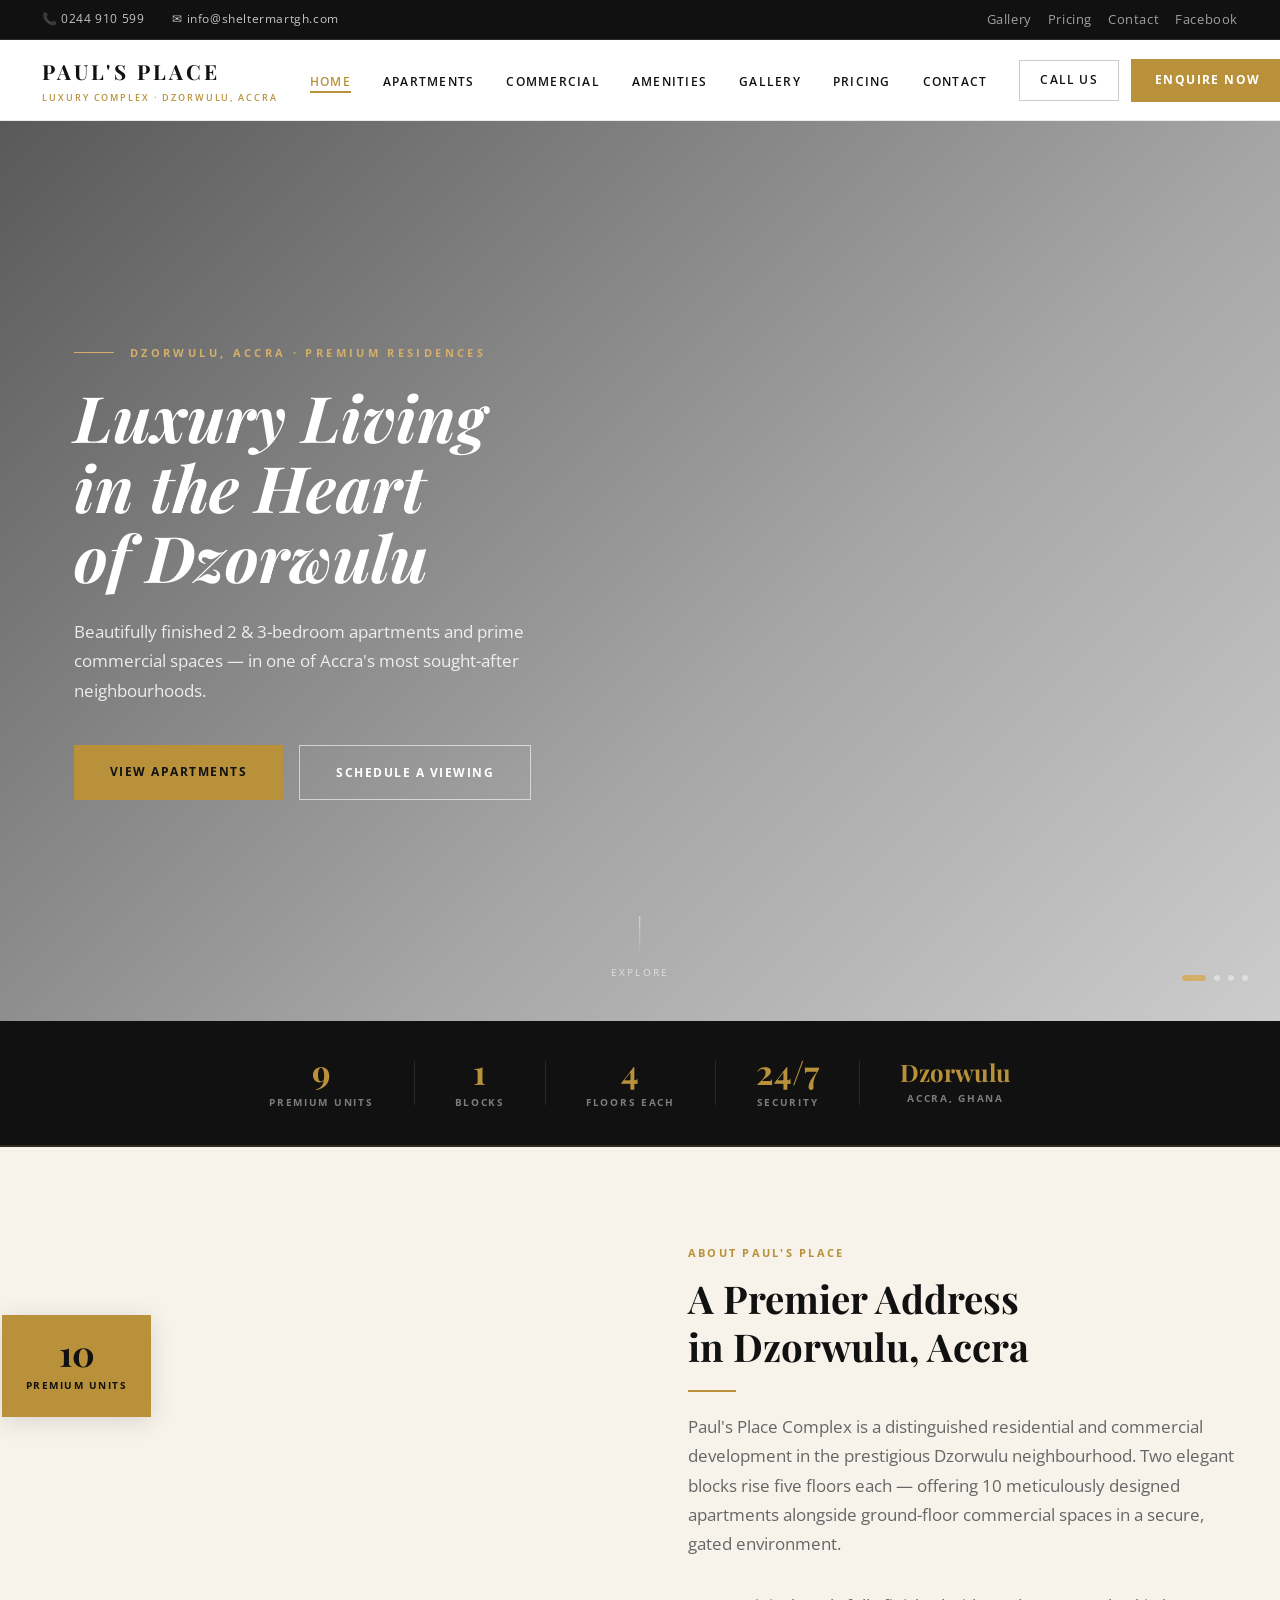
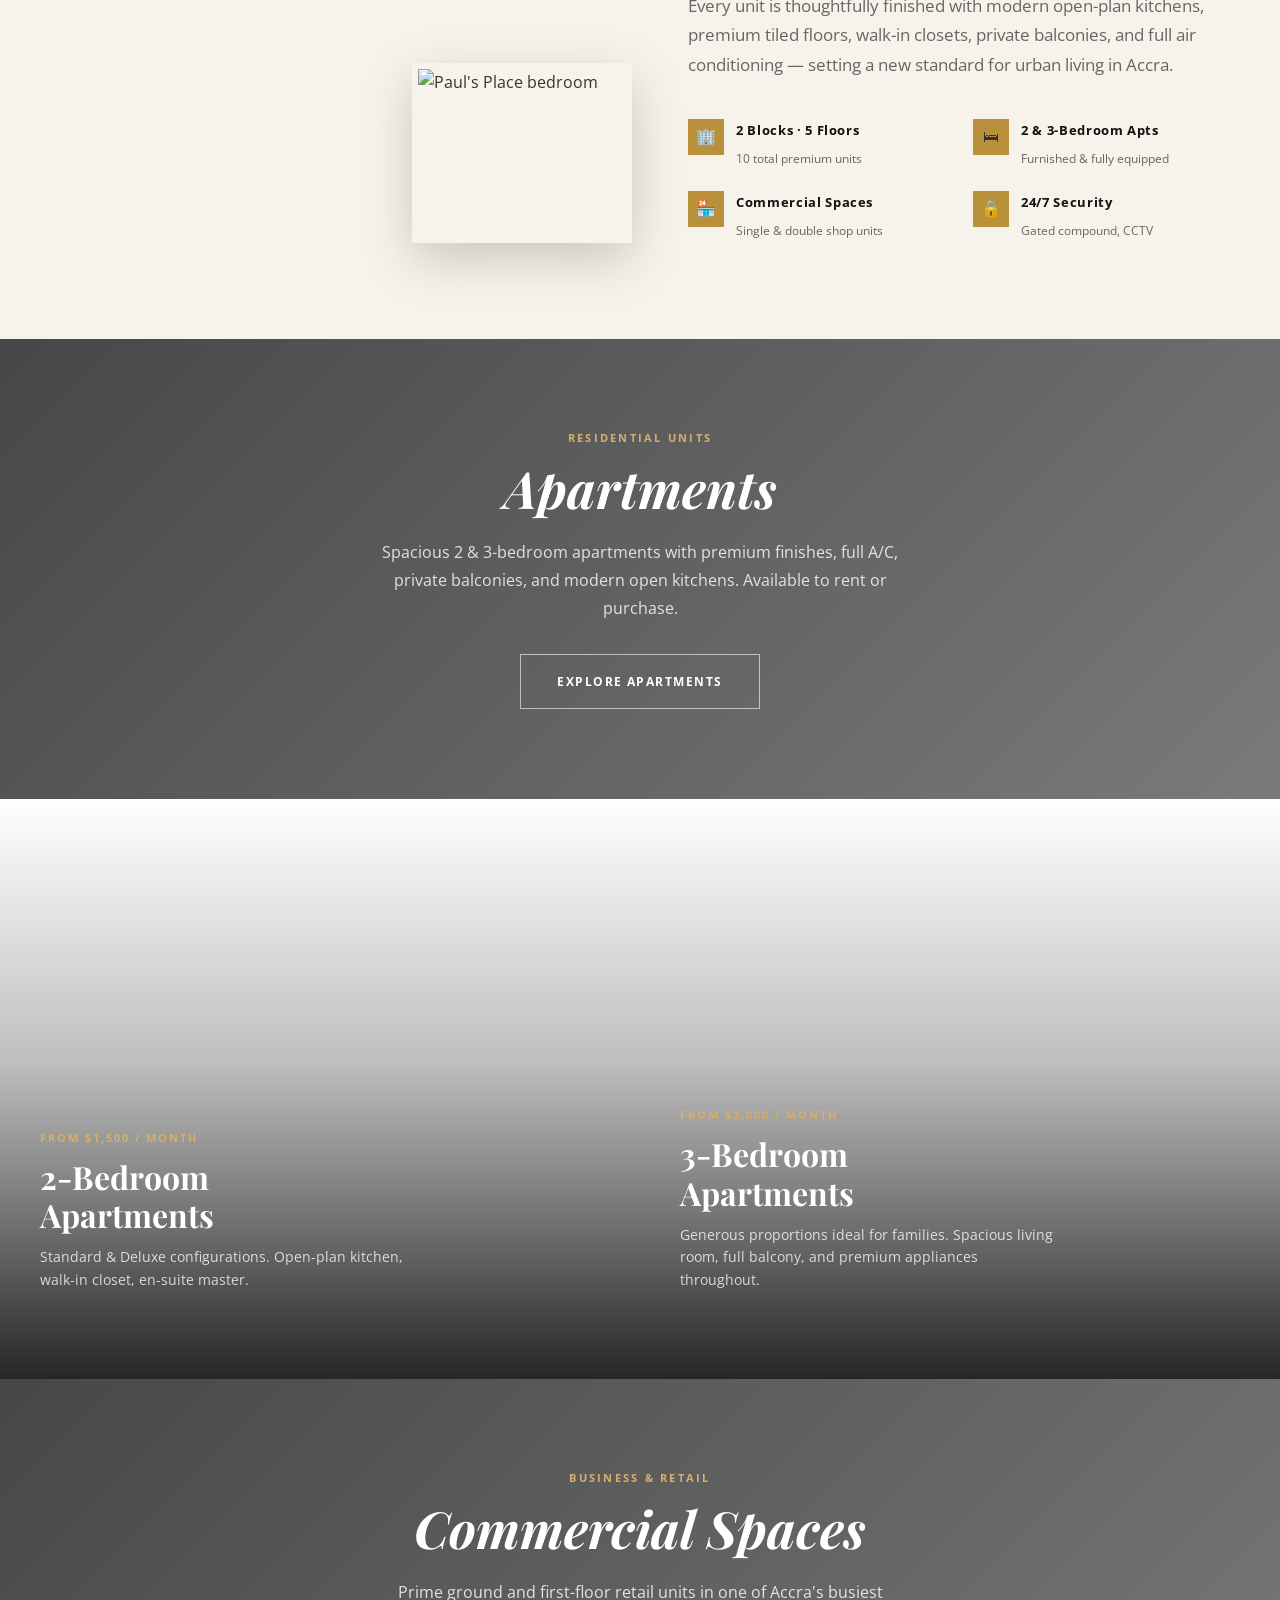
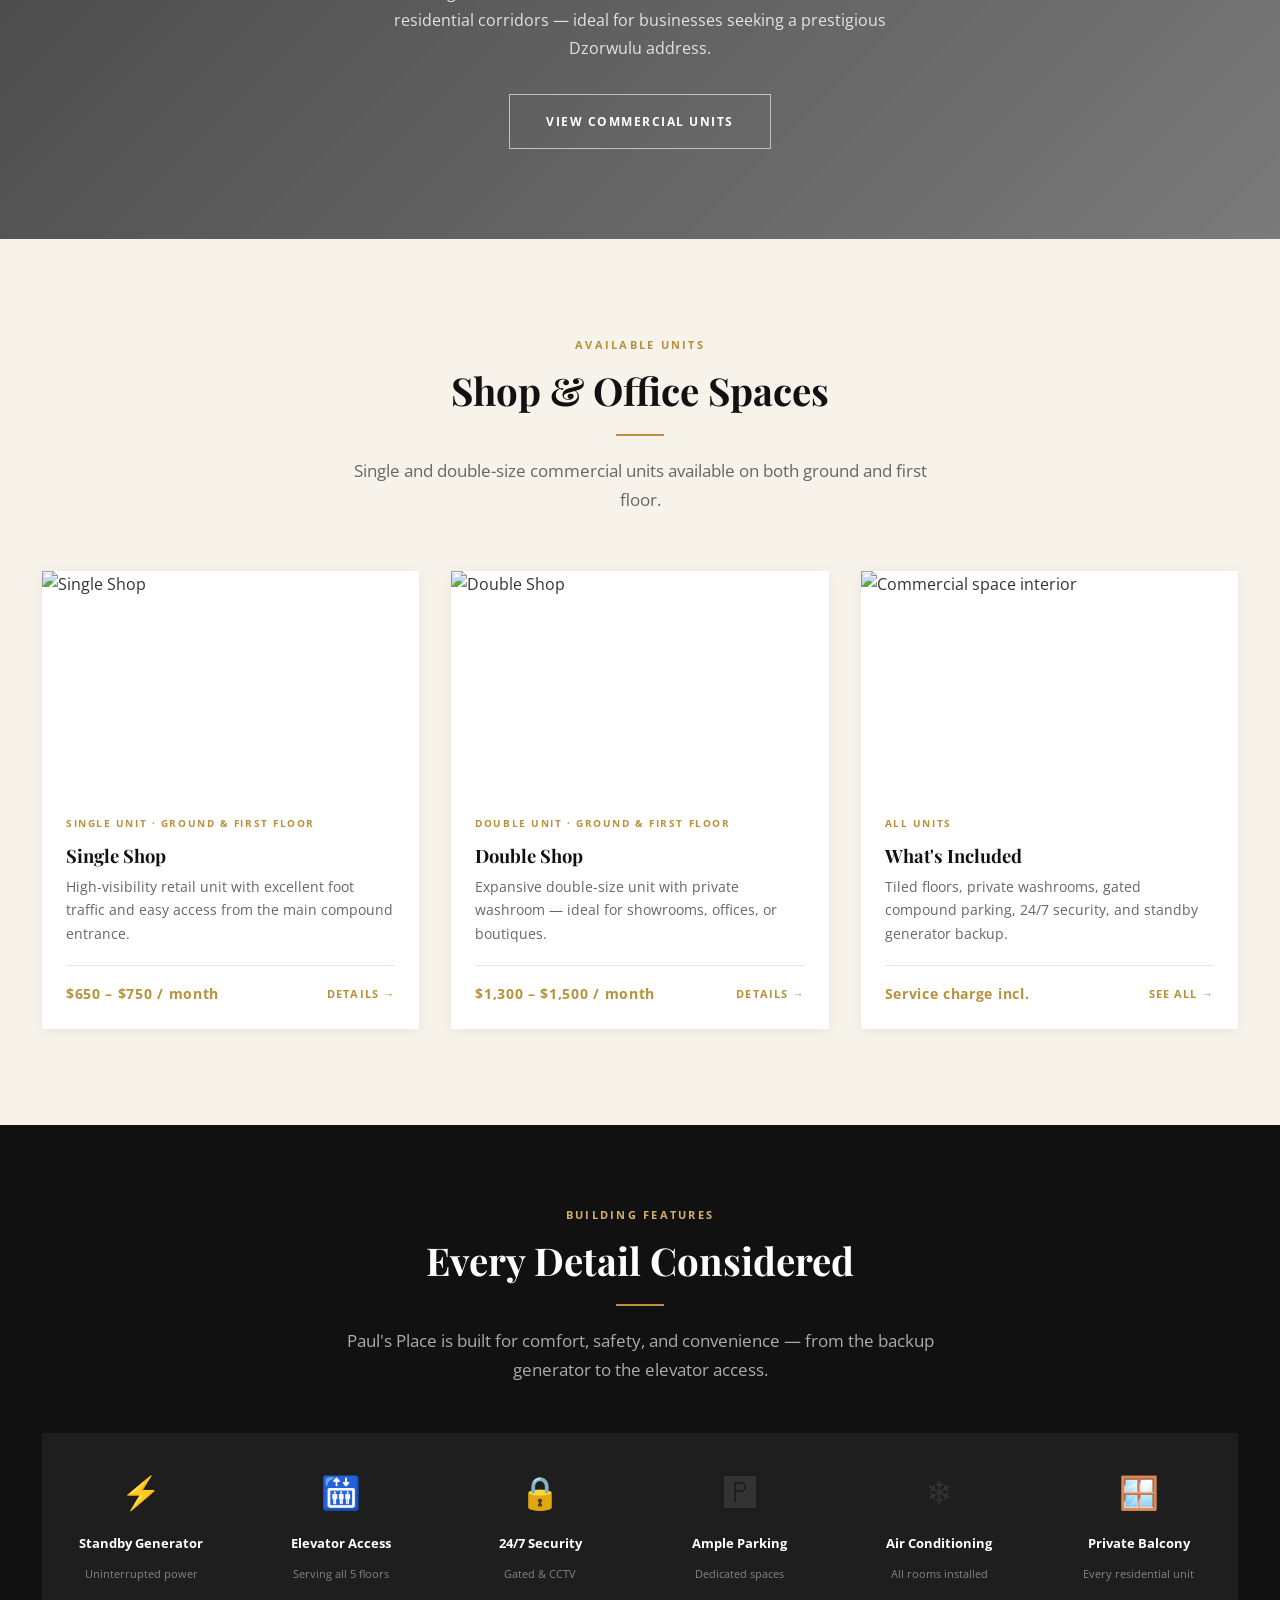
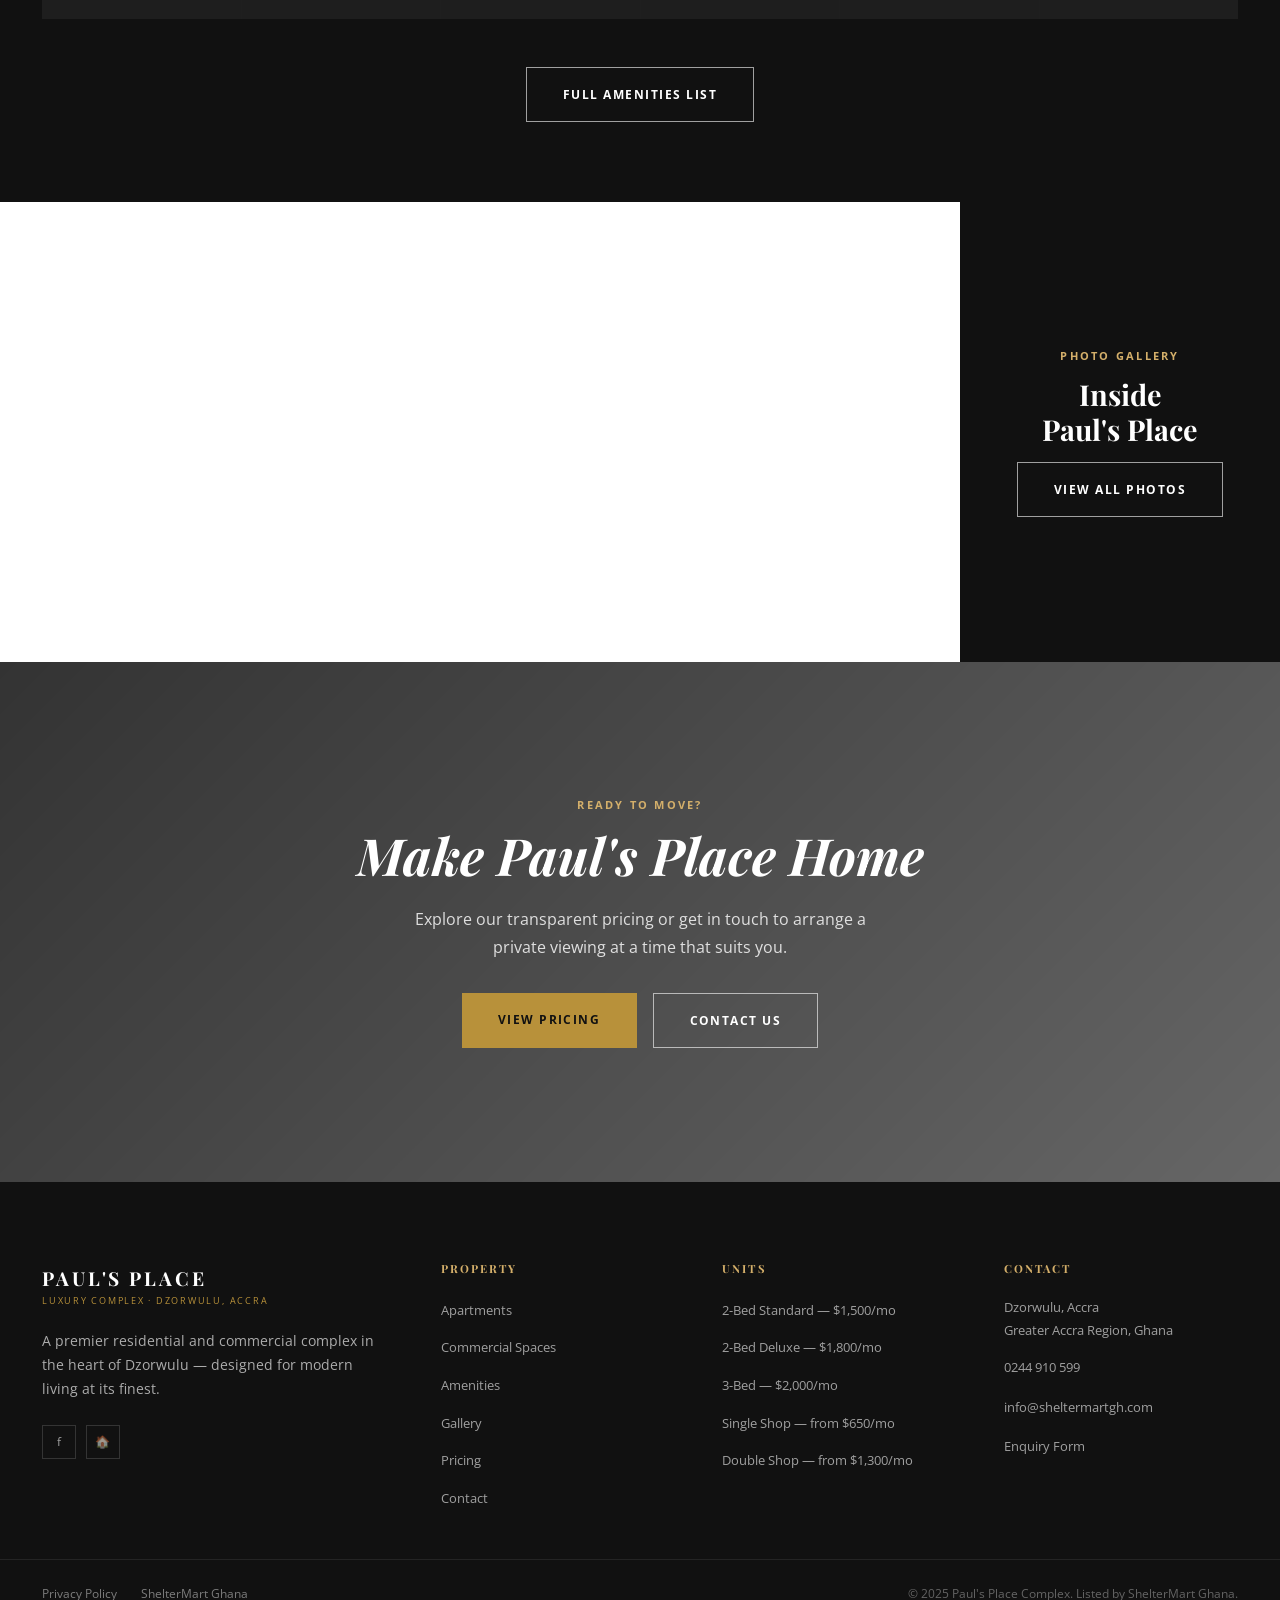
==== commit 9d77098b: "Restructure to 7-page site with parallax effects - Slim down homepage to lean teaser layout (stats s" ====
--- a/index.html
+++ b/index.html
@@ -4,69 +4,12 @@
   <meta charset="UTF-8" />
   <meta name="viewport" content="width=device-width, initial-scale=1.0" />
   <title>Paul's Place — Luxury Apartments &amp; Commercial Spaces | Dzorwulu, Accra</title>
-  <meta name="description" content="Paul's Place Complex in Dzorwulu, Accra — premium 2 &amp; 3-bedroom apartments and commercial shop spaces for rent and sale. Modern amenities, 24/7 security, elevator access." />
-
-  <!-- Fonts -->
+  <meta name="description" content="Paul's Place Complex in Dzorwulu, Accra — premium 2 &amp; 3-bedroom apartments and commercial shop spaces for rent and sale." />
   <link rel="preconnect" href="https://fonts.googleapis.com" />
   <link rel="preconnect" href="https://fonts.gstatic.com" crossorigin />
   <link href="https://fonts.googleapis.com/css2?family=Playfair+Display:ital,wght@0,400;0,600;0,700;1,400;1,700&family=Open+Sans:wght@300;400;600;700&display=swap" rel="stylesheet" />
   <link rel="stylesheet" href="css/styles.css" />
   <link rel="icon" href="data:image/svg+xml,<svg xmlns='http://www.w3.org/2000/svg' viewBox='0 0 32 32'><text y='28' font-size='28'>🏢</text></svg>" />
-
-  <style>
-    /* Paul's Place overrides */
-    .unit-price {
-      font-family: 'Playfair Display', serif;
-      font-size: 1.5rem;
-      font-weight: 700;
-      color: var(--gold);
-      display: block;
-      margin-bottom: 0.2rem;
-    }
-    .unit-price-label {
-      font-size: 0.62rem;
-      font-weight: 700;
-      letter-spacing: 0.15em;
-      text-transform: uppercase;
-      color: var(--text-muted);
-    }
-    .price-divider {
-      width: 1px;
-      background: var(--cream-2);
-      align-self: stretch;
-    }
-    .unit-prices {
-      display: flex;
-      gap: 1.5rem;
-      align-items: center;
-      padding: 1.25rem 0;
-      border-top: 1px solid var(--cream-2);
-      border-bottom: 1px solid var(--cream-2);
-      margin: 1.25rem 0 1.5rem;
-    }
-    .amenity-icon-grid {
-      display: grid;
-      grid-template-columns: repeat(4, 1fr);
-      gap: 1.5rem;
-      margin-top: 3rem;
-    }
-    .amenity-icon-card {
-      background: var(--white);
-      padding: 1.75rem 1.25rem;
-      text-align: center;
-      border-bottom: 3px solid transparent;
-      transition: var(--transition);
-    }
-    .amenity-icon-card:hover {
-      border-bottom-color: var(--gold);
-      box-shadow: var(--shadow);
-      transform: translateY(-3px);
-    }
-    .amenity-icon-card .icon { font-size: 2rem; margin-bottom: 0.75rem; }
-    .amenity-icon-card strong { display: block; font-size: 0.82rem; font-weight: 700; color: var(--dark); margin-bottom: 0.25rem; }
-    .amenity-icon-card span { font-size: 0.75rem; color: var(--text-light); }
-    @media (max-width: 768px) { .amenity-icon-grid { grid-template-columns: repeat(2, 1fr); } }
-  </style>
 </head>
 <body>
 
@@ -76,7 +19,7 @@
     <img id="lightboxImg" src="" alt="" />
   </div>
 
-  <!-- ==============================  TOP BAR  ============================== -->
+  <!-- TOP BAR -->
   <div class="top-bar">
     <div class="container">
       <div class="top-bar-left">
@@ -84,15 +27,15 @@
         <a href="mailto:info@sheltermartgh.com">✉ info@sheltermartgh.com</a>
       </div>
       <div class="top-bar-right">
-        <a href="#pricing">Pricing</a>
-        <a href="pages/commercial.html">Commercial</a>
-        <a href="#contact">Contact</a>
+        <a href="pages/gallery.html">Gallery</a>
+        <a href="pages/pricing.html">Pricing</a>
+        <a href="pages/contact.html">Contact</a>
         <a href="https://www.facebook.com/shelter.mart/" target="_blank" rel="noopener">Facebook</a>
       </div>
     </div>
   </div>
 
-  <!-- ==============================  NAVIGATION  ============================== -->
+  <!-- NAVBAR -->
   <nav class="navbar" id="navbar">
     <div class="container">
       <a href="index.html" class="navbar-logo">
@@ -100,16 +43,17 @@
         <span class="brand-sub">Luxury Complex · Dzorwulu, Accra</span>
       </a>
       <ul class="nav-links" id="navLinks">
-        <li><a href="#apartments">Apartments</a></li>
+        <li><a href="index.html" class="nav-active">Home</a></li>
+        <li><a href="pages/apartments.html">Apartments</a></li>
         <li><a href="pages/commercial.html">Commercial</a></li>
-        <li><a href="#amenities">Amenities</a></li>
-        <li><a href="#pricing">Pricing</a></li>
-        <li><a href="#gallery">Gallery</a></li>
-        <li><a href="#contact">Contact</a></li>
+        <li><a href="pages/amenities.html">Amenities</a></li>
+        <li><a href="pages/gallery.html">Gallery</a></li>
+        <li><a href="pages/pricing.html">Pricing</a></li>
+        <li><a href="pages/contact.html">Contact</a></li>
       </ul>
       <div class="nav-actions">
         <a href="tel:0244910599" class="btn-signin">Call Us</a>
-        <a href="#enquiry" class="btn-book">Enquire Now</a>
+        <a href="pages/contact.html" class="btn-book">Enquire Now</a>
         <button class="nav-toggle" id="navToggle" aria-label="Toggle navigation" aria-expanded="false">
           <span></span><span></span><span></span>
         </button>
@@ -117,7 +61,7 @@
     </div>
   </nav>
 
-  <!-- ==============================  HERO  ============================== -->
+  <!-- HERO -->
   <header class="hero" role="banner">
     <div class="hero-slides" aria-hidden="true">
       <div class="hero-slide active" style="background-image:url('http://sheltermartgh.com/storage/two-bedroom-apartments-for-rent-at-dzorwulu-1/photo-1-2025-12-03-15-37-06.jpg')"></div>
@@ -129,10 +73,10 @@
     <div class="hero-content">
       <p class="hero-eyebrow">Dzorwulu, Accra · Premium Residences</p>
       <h1 class="hero-title">Luxury Living<br />in the Heart<br />of Dzorwulu</h1>
-      <p class="hero-subtitle">Paul's Place offers beautifully finished 2 &amp; 3-bedroom apartments and prime commercial spaces in one of Accra's most sought-after neighbourhoods.</p>
+      <p class="hero-subtitle">Beautifully finished 2 &amp; 3-bedroom apartments and prime commercial spaces — in one of Accra's most sought-after neighbourhoods.</p>
       <div class="hero-actions">
-        <a href="#apartments" class="btn-primary">View Apartments</a>
-        <a href="#enquiry" class="btn-outline-white">Schedule a Viewing</a>
+        <a href="pages/apartments.html" class="btn-primary">View Apartments</a>
+        <a href="pages/contact.html" class="btn-outline-white">Schedule a Viewing</a>
       </div>
     </div>
     <div class="hero-scroll-indicator" aria-hidden="true">
@@ -147,41 +91,48 @@
     </div>
   </header>
 
-  <!-- ==============================  QUICK ENQUIRY BAR  ============================== -->
-  <section id="enquiry-bar" class="booking-bar" aria-label="Quick enquiry">
-    <div class="container">
-      <div class="booking-field">
-        <span class="booking-label">Unit Type</span>
-        <span class="booking-value">2 or 3 Bedroom</span>
-      </div>
-      <div class="booking-field">
-        <span class="booking-label">Purpose</span>
-        <span class="booking-value">Rent or Buy</span>
-      </div>
-      <div class="booking-field">
-        <span class="booking-label">Move-In Date</span>
-        <span class="booking-value" id="checkIn">Select Date</span>
-      </div>
-      <div class="booking-field">
-        <span class="booking-label">Budget</span>
-        <span class="booking-value">Select Range</span>
-      </div>
-      <div class="booking-field">
-        <span class="booking-label">Phone / WhatsApp</span>
-        <span class="booking-value" style="color:rgba(255,255,255,0.35);">Your number</span>
-      </div>
-      <button class="booking-submit" onclick="window.location.href='tel:0244910599'">Call to Enquire</button>
-    </div>
-  </section>
-
-  <!-- ==============================  ABOUT  ============================== -->
+  <!-- STATS STRIP -->
+  <div class="stats-strip">
+    <div class="container">
+      <div class="stats-strip-inner">
+        <div class="stat-item">
+          <span class="stat-num" data-count="10">10</span>
+          <span class="stat-lbl">Premium Units</span>
+        </div>
+        <div class="stat-sep"></div>
+        <div class="stat-item">
+          <span class="stat-num" data-count="2">2</span>
+          <span class="stat-lbl">Blocks</span>
+        </div>
+        <div class="stat-sep"></div>
+        <div class="stat-item">
+          <span class="stat-num" data-count="5">5</span>
+          <span class="stat-lbl">Floors Each</span>
+        </div>
+        <div class="stat-sep"></div>
+        <div class="stat-item">
+          <span class="stat-num">24/7</span>
+          <span class="stat-lbl">Security</span>
+        </div>
+        <div class="stat-sep"></div>
+        <div class="stat-item stat-item-text">
+          <span class="stat-num-text">Dzorwulu</span>
+          <span class="stat-lbl">Accra, Ghana</span>
+        </div>
+      </div>
+    </div>
+  </div>
+
+  <!-- ABOUT -->
   <section class="about-section" id="about" aria-label="About Paul's Place">
     <div class="container">
       <div class="about-inner">
         <div class="about-image-block reveal">
-          <img class="about-image-main"
-            src="http://sheltermartgh.com/storage/two-bedroom-apartments-for-rent-at-dzorwulu-1/photo-32-2025-12-03-15-37-06.jpg"
-            alt="Paul's Place interior" loading="lazy" />
+          <div class="parallax-img-wrap" style="height:520px; overflow:hidden;">
+            <img class="parallax-img about-image-main"
+              src="http://sheltermartgh.com/storage/two-bedroom-apartments-for-rent-at-dzorwulu-1/photo-32-2025-12-03-15-37-06.jpg"
+              alt="Paul's Place interior" loading="lazy" style="width:100%;height:115%;object-fit:cover;transform-origin:center top;" />
+          </div>
           <img class="about-image-accent"
             src="http://sheltermartgh.com/storage/three-bedroom-apartments-for-rent-at-dzorwulu/photo-12-2025-12-03-15-37-06.jpg"
             alt="Paul's Place bedroom" loading="lazy" />
@@ -193,49 +144,30 @@
 
         <div class="about-text reveal reveal-delay-2">
           <span class="section-eyebrow">About Paul's Place</span>
-          <h2 class="section-title">A Premier Address in Dzorwulu, Accra</h2>
+          <h2 class="section-title">A Premier Address<br />in Dzorwulu, Accra</h2>
           <div class="divider"></div>
           <p class="section-subtitle">
-            Paul's Place Complex is a distinguished residential and commercial development
-            nestled in the prestigious Dzorwulu neighbourhood of Accra. Comprising two
-            elegant blocks rising five floors, the complex offers 10 meticulously designed
-            apartments alongside ground-floor commercial spaces — all within a secure,
-            gated environment.
+            Paul's Place Complex is a distinguished residential and commercial development in the prestigious Dzorwulu neighbourhood. Two elegant blocks rise five floors each — offering 10 meticulously designed apartments alongside ground-floor commercial spaces in a secure, gated environment.
           </p>
           <p class="section-subtitle" style="margin-top:1rem;">
-            Every unit is thoughtfully finished with modern open-plan kitchens, premium
-            tiled floors, walk-in closets, private balconies, and complete air conditioning
-            — setting a new standard for urban living in Accra.
+            Every unit is thoughtfully finished with modern open-plan kitchens, premium tiled floors, walk-in closets, private balconies, and full air conditioning — setting a new standard for urban living in Accra.
           </p>
-
           <div class="about-features">
             <div class="about-feature">
               <div class="about-feature-icon">🏢</div>
-              <div class="about-feature-text">
-                <strong>2 Blocks · 5 Floors</strong>
-                <span>10 total premium units</span>
-              </div>
+              <div class="about-feature-text"><strong>2 Blocks · 5 Floors</strong><span>10 total premium units</span></div>
             </div>
             <div class="about-feature">
               <div class="about-feature-icon">🛏</div>
-              <div class="about-feature-text">
-                <strong>2 &amp; 3-Bedroom Apts</strong>
-                <span>Furnished &amp; fully equipped</span>
-              </div>
+              <div class="about-feature-text"><strong>2 &amp; 3-Bedroom Apts</strong><span>Furnished &amp; fully equipped</span></div>
             </div>
             <div class="about-feature">
               <div class="about-feature-icon">🏪</div>
-              <div class="about-feature-text">
-                <strong>Commercial Spaces</strong>
-                <span>Single &amp; double shop units</span>
-              </div>
+              <div class="about-feature-text"><strong>Commercial Spaces</strong><span>Single &amp; double shop units</span></div>
             </div>
             <div class="about-feature">
               <div class="about-feature-icon">🔒</div>
-              <div class="about-feature-text">
-                <strong>24/7 Security</strong>
-                <span>Gated compound, CCTV</span>
-              </div>
+              <div class="about-feature-text"><strong>24/7 Security</strong><span>Gated compound, CCTV</span></div>
             </div>
           </div>
         </div>
@@ -243,631 +175,222 @@
     </div>
   </section>
 
-  <!-- CTA banner -->
-  <div class="discovery-banner">
-    <div class="container">
-      <div class="discovery-text">
-        <strong>Now Selling &amp; Renting</strong> — Both 2-bedroom and 3-bedroom units available. Prices negotiable. Contact us today for a private viewing.
-      </div>
-      <a href="tel:0244910599" class="btn-discovery">📞 Call 0244 910 599</a>
-    </div>
-  </div>
-
-  <!-- ==============================  APARTMENTS  ============================== -->
-  <section class="rooms-section" id="apartments" aria-label="Apartments">
+  <!-- PARALLAX BANNER — APARTMENTS -->
+  <div class="parallax-section" aria-hidden="true">
+    <div class="parallax-bg" data-speed="0.3"
+      style="background-image:url('http://sheltermartgh.com/storage/two-bedroom-apartments-for-rent-at-dzorwulu-1/photo-16-2025-12-03-15-37-06.jpg')"></div>
+    <div class="parallax-overlay"></div>
+    <div class="parallax-content reveal">
+      <span class="section-eyebrow" style="color:var(--gold-light);">Residential Units</span>
+      <h2 class="parallax-title">Apartments</h2>
+      <p class="parallax-sub">Spacious 2 &amp; 3-bedroom apartments with premium finishes, full A/C, private balconies, and modern open kitchens. Available to rent or purchase.</p>
+      <a href="pages/apartments.html" class="btn-outline-white">Explore Apartments</a>
+    </div>
+  </div>
+
+  <!-- PROPERTY HIGHLIGHTS -->
+  <section class="prop-highlights-section">
+    <div class="prop-highlights">
+      <a href="pages/apartments.html" class="prop-card reveal">
+        <div class="parallax-img-wrap" style="position:absolute;inset:0;overflow:hidden;">
+          <img class="parallax-img" src="http://sheltermartgh.com/storage/two-bedroom-apartments-for-rent-at-dzorwulu-1/photo-15-2025-12-03-15-37-06.jpg"
+            alt="2-Bedroom Apartment" loading="lazy" style="width:100%;height:115%;object-fit:cover;transform-origin:center top;" />
+        </div>
+        <div class="prop-card-overlay"></div>
+        <div class="prop-card-body">
+          <span class="prop-card-eyebrow">From $1,500 / month</span>
+          <h3 class="prop-card-title">2-Bedroom<br />Apartments</h3>
+          <p class="prop-card-sub">Standard &amp; Deluxe configurations. Open-plan kitchen, walk-in closet, en-suite master.</p>
+          <span class="prop-card-cta">View Details →</span>
+        </div>
+      </a>
+      <a href="pages/apartments.html" class="prop-card reveal reveal-delay-2">
+        <div class="parallax-img-wrap" style="position:absolute;inset:0;overflow:hidden;">
+          <img class="parallax-img" src="http://sheltermartgh.com/storage/three-bedroom-apartments-for-rent-at-dzorwulu/photo-45-2025-12-03-15-37-06.jpg"
+            alt="3-Bedroom Apartment" loading="lazy" style="width:100%;height:115%;object-fit:cover;transform-origin:center top;" />
+        </div>
+        <div class="prop-card-overlay"></div>
+        <div class="prop-card-body">
+          <span class="prop-card-eyebrow">From $2,000 / month</span>
+          <h3 class="prop-card-title">3-Bedroom<br />Apartments</h3>
+          <p class="prop-card-sub">Generous proportions ideal for families. Spacious living room, full balcony, and premium appliances throughout.</p>
+          <span class="prop-card-cta">View Details →</span>
+        </div>
+      </a>
+    </div>
+  </section>
+
+  <!-- PARALLAX BANNER — COMMERCIAL -->
+  <div class="parallax-section" aria-hidden="true">
+    <div class="parallax-bg" data-speed="0.3"
+      style="background-image:url('http://sheltermartgh.com/storage/double-shops-commercial-space-for-rent-at-dzorwulu/photo-3-2025-12-03-15-43-05.jpg')"></div>
+    <div class="parallax-overlay"></div>
+    <div class="parallax-content reveal">
+      <span class="section-eyebrow" style="color:var(--gold-light);">Business &amp; Retail</span>
+      <h2 class="parallax-title">Commercial Spaces</h2>
+      <p class="parallax-sub">Prime ground and first-floor retail units in one of Accra's busiest residential corridors — ideal for businesses seeking a prestigious Dzorwulu address.</p>
+      <a href="pages/commercial.html" class="btn-outline-white">View Commercial Units</a>
+    </div>
+  </div>
+
+  <!-- COMMERCIAL PREVIEW -->
+  <section class="dining-section" id="commercial" aria-label="Commercial preview">
     <div class="container">
       <div class="section-header reveal">
-        <span class="section-eyebrow">Residential Units</span>
-        <h2 class="section-title">Apartments</h2>
+        <span class="section-eyebrow">Available Units</span>
+        <h2 class="section-title">Shop &amp; Office Spaces</h2>
         <div class="divider divider-center"></div>
-        <p class="section-subtitle">
-          Choose from our spacious 2-bedroom and 3-bedroom apartments — each finished to the
-          highest standard with modern open kitchens, quality appliances, and stunning interiors.
-          Available for both rent and outright purchase.
-        </p>
-      </div>
-
-      <div class="rooms-tabs">
-        <button class="room-tab active" data-tab="two-bed">2-Bedroom Apartments</button>
-        <button class="room-tab" data-tab="three-bed">3-Bedroom Apartments</button>
-      </div>
-
-      <div class="rooms-grid">
-        <!-- 2-BED PANEL -->
-        <div class="room-panel active" data-panel="two-bed">
-          <article class="room-card reveal">
-            <img class="room-card-image"
-              src="http://sheltermartgh.com/storage/two-bedroom-apartments-for-rent-at-dzorwulu-1/photo-16-2025-12-03-15-37-06.jpg"
-              alt="2-Bedroom Standard Living Area" loading="lazy" />
-            <div class="room-card-overlay">
-              <span class="room-card-eyebrow">2-Bed · Standard</span>
-              <h3 class="room-card-name">Living &amp; Dining Space</h3>
-              <div class="room-card-meta"><span>Open-Plan Kitchen</span><span>·</span><span>City View</span></div>
-              <a href="pages/apartments.html" class="room-card-link">View Details</a>
-            </div>
-          </article>
-
-          <article class="room-card reveal reveal-delay-1">
-            <img class="room-card-image"
-              src="http://sheltermartgh.com/storage/two-bedroom-apartments-for-rent-at-dzorwulu-1/photo-15-2025-12-03-15-37-06.jpg"
-              alt="2-Bedroom Master Bedroom" loading="lazy" />
-            <div class="room-card-overlay">
-              <span class="room-card-eyebrow">2-Bed · Standard</span>
-              <h3 class="room-card-name">Master Bedroom</h3>
-              <div class="room-card-meta"><span>Walk-in Closet</span><span>·</span><span>En-Suite</span></div>
-              <a href="pages/apartments.html" class="room-card-link">View Details</a>
-            </div>
-          </article>
-
-          <article class="room-card reveal reveal-delay-2">
-            <img class="room-card-image"
-              src="http://sheltermartgh.com/storage/two-bedroom-apartments-for-rent-at-dzorwulu-1/photo-6-2025-12-03-15-37-06.jpg"
-              alt="2-Bedroom Kitchen" loading="lazy" />
-            <div class="room-card-overlay">
-              <span class="room-card-eyebrow">2-Bed · Deluxe</span>
-              <h3 class="room-card-name">Modern Kitchen</h3>
-              <div class="room-card-meta"><span>Fully Equipped</span><span>·</span><span>Appliances Included</span></div>
-              <a href="pages/apartments.html" class="room-card-link">View Details</a>
-            </div>
-          </article>
-
-          <article class="room-card reveal reveal-delay-3">
-            <img class="room-card-image"
-              src="http://sheltermartgh.com/storage/two-bedroom-apartments-for-rent-at-dzorwulu-1/photo-21-2025-12-03-15-37-06.jpg"
-              alt="2-Bedroom Bathroom" loading="lazy" />
-            <div class="room-card-overlay">
-              <span class="room-card-eyebrow">2-Bed · Standard</span>
-              <h3 class="room-card-name">Premium Bathroom</h3>
-              <div class="room-card-meta"><span>Tiled Finish</span><span>·</span><span>Quality Fittings</span></div>
-              <a href="pages/apartments.html" class="room-card-link">View Details</a>
-            </div>
-          </article>
-        </div>
-
-        <!-- 3-BED PANEL -->
-        <div class="room-panel" data-panel="three-bed">
-          <article class="room-card reveal">
-            <img class="room-card-image"
-              src="http://sheltermartgh.com/storage/three-bedroom-apartments-for-rent-at-dzorwulu/photo-45-2025-12-03-15-37-06.jpg"
-              alt="3-Bedroom Living Room" loading="lazy" />
-            <div class="room-card-overlay">
-              <span class="room-card-eyebrow">3-Bed · Premium</span>
-              <h3 class="room-card-name">Spacious Living Room</h3>
-              <div class="room-card-meta"><span>Open Plan</span><span>·</span><span>Balcony Access</span></div>
-              <a href="pages/apartments.html" class="room-card-link">View Details</a>
-            </div>
-          </article>
-
-          <article class="room-card reveal reveal-delay-1">
-            <img class="room-card-image"
-              src="http://sheltermartgh.com/storage/three-bedroom-apartments-for-rent-at-dzorwulu/photo-41-2025-12-03-15-37-06.jpg"
-              alt="3-Bedroom Master Suite" loading="lazy" />
-            <div class="room-card-overlay">
-              <span class="room-card-eyebrow">3-Bed · Premium</span>
-              <h3 class="room-card-name">Master Suite</h3>
-              <div class="room-card-meta"><span>Walk-in Closet</span><span>·</span><span>En-Suite Bath</span></div>
-              <a href="pages/apartments.html" class="room-card-link">View Details</a>
-            </div>
-          </article>
-
-          <article class="room-card reveal reveal-delay-2">
-            <img class="room-card-image"
-              src="http://sheltermartgh.com/storage/three-bedroom-apartments-for-rent-at-dzorwulu/photo-38-2025-12-03-15-37-06.jpg"
-              alt="3-Bedroom Second Bedroom" loading="lazy" />
-            <div class="room-card-overlay">
-              <span class="room-card-eyebrow">3-Bed · Premium</span>
-              <h3 class="room-card-name">Second Bedroom</h3>
-              <div class="room-card-meta"><span>Built-in Storage</span><span>·</span><span>Air-Conditioned</span></div>
-              <a href="pages/apartments.html" class="room-card-link">View Details</a>
-            </div>
-          </article>
-
-          <article class="room-card reveal reveal-delay-3">
-            <img class="room-card-image"
-              src="http://sheltermartgh.com/storage/three-bedroom-apartments-for-rent-at-dzorwulu/photo-37-2025-12-03-15-37-06.jpg"
-              alt="3-Bedroom Dining Area" loading="lazy" />
-            <div class="room-card-overlay">
-              <span class="room-card-eyebrow">3-Bed · Premium</span>
-              <h3 class="room-card-name">Dining &amp; Kitchen</h3>
-              <div class="room-card-meta"><span>Modern Finishes</span><span>·</span><span>Premium Appliances</span></div>
-              <a href="pages/apartments.html" class="room-card-link">View Details</a>
-            </div>
-          </article>
-        </div>
-      </div>
-
-      <div class="text-center mt-2 reveal">
-        <a href="pages/apartments.html" class="btn-outline-gold" style="display:inline-block; color:var(--gold); border:1.5px solid var(--gold); padding:0.85rem 2.5rem; font-size:0.78rem; font-weight:700; letter-spacing:0.12em; text-transform:uppercase;">
-          View All Apartment Details
-        </a>
-      </div>
-    </div>
-  </section>
-
-  <!-- ==============================  COMMERCIAL SPACES  ============================== -->
-  <section class="dining-section" id="commercial" aria-label="Commercial Spaces">
-    <div class="container">
-      <div class="section-header reveal">
-        <span class="section-eyebrow">Business &amp; Retail</span>
-        <h2 class="section-title">Commercial Spaces</h2>
-        <div class="divider divider-center"></div>
-        <p class="section-subtitle">
-          Prime ground and first-floor retail units in one of Accra's busiest residential
-          corridors — ideal for businesses seeking visibility, foot traffic, and a prestigious
-          Dzorwulu address.
-        </p>
-      </div>
-
-      <!-- Featured: Double Shop -->
-      <div class="dining-featured reveal">
-        <div class="dining-featured-image">
-          <img src="http://sheltermartgh.com/storage/double-shops-commercial-space-for-rent-at-dzorwulu/photo-3-2025-12-03-15-43-05.jpg"
-            alt="Double Shop Commercial Space" loading="lazy" />
-        </div>
-        <div class="dining-featured-content">
-          <span class="section-eyebrow">Featured Unit</span>
-          <h3 class="section-title">Double Shop Unit</h3>
-          <p class="section-subtitle">
-            Our double shop units offer expansive retail or office floor space, private
-            washroom facilities, and elegant frontage on the main compound. Ideal for
-            showrooms, offices, boutiques, or service businesses. Available on both
-            ground and first floors.
-          </p>
-          <div class="dining-tags">
-            <span class="dining-tag">Double Unit</span>
-            <span class="dining-tag">Private Washroom</span>
-            <span class="dining-tag">Tiled Floors</span>
-            <span class="dining-tag">Gated Compound</span>
-          </div>
-          <a href="pages/commercial.html" class="btn-outline-gold">View Commercial Units</a>
-        </div>
-      </div>
-
-      <!-- Shop Cards -->
+        <p class="section-subtitle">Single and double-size commercial units available on both ground and first floor.</p>
+      </div>
       <div class="dining-grid">
         <article class="dining-card reveal">
           <img class="dining-card-image"
             src="http://sheltermartgh.com/storage/single-shops-commercial-space-for-rent-at-dzorwulu/photo-5-2025-12-03-15-43-05.jpg"
-            alt="Single Shop Ground Floor" loading="lazy" />
+            alt="Single Shop" loading="lazy" />
           <div class="dining-card-body">
-            <p class="dining-card-type">Single Shop · Ground Floor</p>
-            <h3 class="dining-card-name">Single Shop — Ground Floor</h3>
-            <p class="dining-card-desc">High-visibility ground-floor retail unit with excellent foot traffic and easy access from the main compound entrance.</p>
+            <p class="dining-card-type">Single Unit · Ground &amp; First Floor</p>
+            <h3 class="dining-card-name">Single Shop</h3>
+            <p class="dining-card-desc">High-visibility retail unit with excellent foot traffic and easy access from the main compound entrance.</p>
             <div class="dining-card-footer">
-              <span class="dining-card-dress" style="font-size:0.85rem; color:var(--gold); font-weight:700;">$750 / month</span>
+              <span class="dining-card-dress" style="font-size:0.85rem;color:var(--gold);font-weight:700;">$650 – $750 / month</span>
               <a href="pages/commercial.html" class="dining-card-link">Details →</a>
             </div>
           </div>
         </article>
-
         <article class="dining-card reveal reveal-delay-1">
           <img class="dining-card-image"
-            src="http://sheltermartgh.com/storage/single-shops-commercial-space-for-rent-at-dzorwulu/photo-1-2025-12-03-15-43-04.jpg"
-            alt="Single Shop First Floor" loading="lazy" />
+            src="http://sheltermartgh.com/storage/double-shops-commercial-space-for-rent-at-dzorwulu/photo-2-2025-12-03-15-43-04.jpg"
+            alt="Double Shop" loading="lazy" />
           <div class="dining-card-body">
-            <p class="dining-card-type">Single Shop · First Floor</p>
-            <h3 class="dining-card-name">Single Shop — First Floor</h3>
-            <p class="dining-card-desc">First-floor single unit ideal for service businesses, salons, or offices seeking a smart, accessible commercial space.</p>
+            <p class="dining-card-type">Double Unit · Ground &amp; First Floor</p>
+            <h3 class="dining-card-name">Double Shop</h3>
+            <p class="dining-card-desc">Expansive double-size unit with private washroom — ideal for showrooms, offices, or boutiques.</p>
             <div class="dining-card-footer">
-              <span class="dining-card-dress" style="font-size:0.85rem; color:var(--gold); font-weight:700;">$650 – $750 / month</span>
+              <span class="dining-card-dress" style="font-size:0.85rem;color:var(--gold);font-weight:700;">$1,300 – $1,500 / month</span>
               <a href="pages/commercial.html" class="dining-card-link">Details →</a>
             </div>
           </div>
         </article>
-
         <article class="dining-card reveal reveal-delay-2">
           <img class="dining-card-image"
-            src="http://sheltermartgh.com/storage/double-shops-commercial-space-for-rent-at-dzorwulu/photo-2-2025-12-03-15-43-04.jpg"
-            alt="Double Shop First Floor" loading="lazy" />
+            src="http://sheltermartgh.com/storage/single-shops-commercial-space-for-rent-at-dzorwulu/photo-1-2025-12-03-15-43-04.jpg"
+            alt="Commercial space interior" loading="lazy" />
           <div class="dining-card-body">
-            <p class="dining-card-type">Double Shop · First Floor</p>
-            <h3 class="dining-card-name">Double Shop — First Floor</h3>
-            <p class="dining-card-desc">A generous double-size commercial unit on the first floor — perfect for larger retail operations or open-plan office configurations.</p>
+            <p class="dining-card-type">All Units</p>
+            <h3 class="dining-card-name">What's Included</h3>
+            <p class="dining-card-desc">Tiled floors, private washrooms, gated compound parking, 24/7 security, and standby generator backup.</p>
             <div class="dining-card-footer">
-              <span class="dining-card-dress" style="font-size:0.85rem; color:var(--gold); font-weight:700;">$1,300 – $1,400 / month</span>
-              <a href="pages/commercial.html" class="dining-card-link">Details →</a>
+              <span class="dining-card-dress" style="font-size:0.85rem;color:var(--gold);font-weight:700;">Service charge incl.</span>
+              <a href="pages/commercial.html" class="dining-card-link">See All →</a>
             </div>
           </div>
         </article>
       </div>
-
-      <div class="text-center mt-2 reveal">
-        <a href="pages/commercial.html" class="btn-outline-gold" style="display:inline-block; color:var(--gold); border:1.5px solid var(--gold); padding:0.85rem 2.5rem; font-size:0.78rem; font-weight:700; letter-spacing:0.12em; text-transform:uppercase;">
-          All Commercial Units
-        </a>
-      </div>
     </div>
   </section>
 
-  <!-- ==============================  AMENITIES  ============================== -->
-  <section class="spa-section" id="amenities" aria-label="Building Amenities">
-    <div class="container">
-      <div class="spa-inner">
-        <div class="spa-content reveal">
-          <span class="section-eyebrow">Building Features</span>
-          <h2 class="section-title">Every Detail<br />Thoughtfully Considered</h2>
-          <div class="divider"></div>
-          <p class="section-subtitle">
-            Paul's Place has been designed from the ground up to offer residents and
-            business owners an unmatched living and working environment. From the
-            24/7 standby generator to the secure gated compound, every amenity
-            has been chosen to deliver comfort, safety, and convenience.
-          </p>
-
-          <div class="spa-stats">
-            <div class="spa-stat">
-              <span class="spa-stat-number" data-count="2" data-suffix="">2</span>
-              <span class="spa-stat-label">Blocks</span>
-            </div>
-            <div class="spa-stat">
-              <span class="spa-stat-number" data-count="5" data-suffix="">5</span>
-              <span class="spa-stat-label">Floors</span>
-            </div>
-            <div class="spa-stat">
-              <span class="spa-stat-number" data-count="10" data-suffix="">10</span>
-              <span class="spa-stat-label">Units</span>
-            </div>
-          </div>
-
-          <div class="spa-services">
-            <div class="spa-service">Standby Generator</div>
-            <div class="spa-service">Elevator Access</div>
-            <div class="spa-service">24/7 Security</div>
-            <div class="spa-service">Ample Parking</div>
-            <div class="spa-service">Gated Compound</div>
-            <div class="spa-service">CCTV Surveillance</div>
-            <div class="spa-service">Air Conditioning</div>
-            <div class="spa-service">Private Balconies</div>
-            <div class="spa-service">Walk-in Closets</div>
-            <div class="spa-service">Modern Open Kitchen</div>
-            <div class="spa-service">Quality Appliances</div>
-            <div class="spa-service">Premium Tiled Floors</div>
-          </div>
-
-          <a href="pages/amenities.html" class="btn-outline-gold">Full Amenities List</a>
-        </div>
-
-        <div class="spa-image-block reveal reveal-delay-2">
-          <img class="spa-image-main"
-            src="http://sheltermartgh.com/storage/three-bedroom-apartments-for-rent-at-dzorwulu/photo-12-2025-12-03-15-37-06.jpg"
-            alt="Paul's Place interior" loading="lazy" />
-          <div class="spa-image-overlay">
-            <strong>Now Available</strong>
-            <span>Rent &amp; Sale</span>
-          </div>
-        </div>
-      </div>
-    </div>
-  </section>
-
-  <!-- Amenities Icon Grid -->
-  <section style="background:var(--cream); padding:5rem 0;">
-    <div class="container">
-      <div class="section-header reveal" style="margin-bottom:0;">
-        <span class="section-eyebrow">What's Included</span>
-        <h2 class="section-title">Building Amenities</h2>
+  <!-- AMENITIES STRIP -->
+  <section class="amenities-strip" aria-label="Amenities">
+    <div class="container">
+      <div class="section-header reveal" style="margin-bottom:3rem;">
+        <span class="section-eyebrow" style="color:var(--gold-light);">Building Features</span>
+        <h2 class="section-title" style="color:var(--white);">Every Detail Considered</h2>
         <div class="divider divider-center"></div>
-      </div>
-      <div class="amenity-icon-grid">
-        <div class="amenity-icon-card reveal">
-          <div class="icon">⚡</div>
+        <p class="section-subtitle" style="color:rgba(255,255,255,0.65);margin:0 auto;">Paul's Place is built for comfort, safety, and convenience — from the backup generator to the elevator access.</p>
+      </div>
+      <div class="amenities-icons reveal">
+        <div class="amenity-icon-item">
+          <div class="ai-icon">⚡</div>
           <strong>Standby Generator</strong>
-          <span>Uninterrupted power supply</span>
-        </div>
-        <div class="amenity-icon-card reveal reveal-delay-1">
-          <div class="icon">🛗</div>
+          <span>Uninterrupted power</span>
+        </div>
+        <div class="amenity-icon-item">
+          <div class="ai-icon">🛗</div>
           <strong>Elevator Access</strong>
           <span>Serving all 5 floors</span>
         </div>
-        <div class="amenity-icon-card reveal reveal-delay-2">
-          <div class="icon">🔒</div>
+        <div class="amenity-icon-item">
+          <div class="ai-icon">🔒</div>
           <strong>24/7 Security</strong>
-          <span>Gated compound &amp; CCTV</span>
-        </div>
-        <div class="amenity-icon-card reveal reveal-delay-3">
-          <div class="icon">🅿</div>
+          <span>Gated &amp; CCTV</span>
+        </div>
+        <div class="amenity-icon-item">
+          <div class="ai-icon">🅿</div>
           <strong>Ample Parking</strong>
-          <span>Dedicated resident spaces</span>
-        </div>
-        <div class="amenity-icon-card reveal">
-          <div class="icon">❄</div>
+          <span>Dedicated spaces</span>
+        </div>
+        <div class="amenity-icon-item">
+          <div class="ai-icon">❄</div>
           <strong>Air Conditioning</strong>
-          <span>All rooms, fully installed</span>
-        </div>
-        <div class="amenity-icon-card reveal reveal-delay-1">
-          <div class="icon">🪟</div>
+          <span>All rooms installed</span>
+        </div>
+        <div class="amenity-icon-item">
+          <div class="ai-icon">🪟</div>
           <strong>Private Balcony</strong>
           <span>Every residential unit</span>
         </div>
-        <div class="amenity-icon-card reveal reveal-delay-2">
-          <div class="icon">🍳</div>
-          <strong>Open-Plan Kitchen</strong>
-          <span>Modern furnished with appliances</span>
-        </div>
-        <div class="amenity-icon-card reveal reveal-delay-3">
-          <div class="icon">👔</div>
-          <strong>Walk-in Closet</strong>
-          <span>Master bedroom, all units</span>
-        </div>
+      </div>
+      <div class="text-center" style="margin-top:3rem;">
+        <a href="pages/amenities.html" class="btn-outline-white">Full Amenities List</a>
       </div>
     </div>
   </section>
 
-  <!-- ==============================  PRICING  ============================== -->
-  <section class="offers-section" id="pricing" aria-label="Pricing">
-    <div class="container">
-      <div class="section-header reveal">
-        <span class="section-eyebrow">Transparent Pricing</span>
-        <h2 class="section-title">Unit Pricing</h2>
-        <div class="divider divider-center"></div>
-        <p class="section-subtitle">
-          Flexible options for every need — rent or purchase outright. Service charge
-          and 1-month deposit applicable. Prices are negotiable. Contact us for details.
-        </p>
-      </div>
-
-      <div class="offers-grid">
-        <!-- 2-Bed Standard -->
-        <article class="offer-card reveal">
-          <img class="offer-card-image"
-            src="http://sheltermartgh.com/storage/two-bedroom-apartments-for-rent-at-dzorwulu-1/photo-16-2025-12-03-15-37-06.jpg"
-            alt="2-Bedroom Standard" loading="lazy" />
-          <div class="offer-card-body">
-            <span class="offer-badge">Residential</span>
-            <h3 class="offer-card-title">2-Bedroom Apartment — Standard</h3>
-            <p class="offer-card-desc">A beautifully appointed 2-bedroom apartment with open-plan kitchen, fully tiled floors, private balcony, and access to all building amenities.</p>
-            <div class="offer-perks">
-              <div class="offer-perk">Modern open-plan kitchen</div>
-              <div class="offer-perk">Air conditioning throughout</div>
-              <div class="offer-perk">Walk-in closet (master)</div>
-              <div class="offer-perk">Private balcony</div>
-              <div class="offer-perk">Service charge included</div>
-            </div>
-            <div style="display:flex; gap:2rem; margin-bottom:1.25rem;">
-              <div>
-                <span class="unit-price">$1,500<small style="font-size:0.7rem; font-weight:400;">/mo</small></span>
-                <span class="unit-price-label">Rental</span>
-              </div>
-              <div class="price-divider"></div>
-              <div>
-                <span class="unit-price">$270,000</span>
-                <span class="unit-price-label">Purchase (Neg.)</span>
-              </div>
-            </div>
-            <a href="tel:0244910599" class="btn-primary" style="display:inline-block; font-size:0.75rem; padding:0.85rem 1.75rem;">Call to Enquire</a>
-          </div>
-        </article>
-
-        <!-- 2-Bed Deluxe -->
-        <article class="offer-card reveal reveal-delay-1">
-          <img class="offer-card-image"
-            src="http://sheltermartgh.com/storage/two-bedroom-apartments-for-rent-at-dzorwulu-1/photo-33-2025-12-03-15-37-06.jpg"
-            alt="2-Bedroom Deluxe" loading="lazy" />
-          <div class="offer-card-body">
-            <span class="offer-badge">Residential</span>
-            <h3 class="offer-card-title">2-Bedroom Apartment — Deluxe</h3>
-            <p class="offer-card-desc">Our premium 2-bedroom configuration with upgraded finishes, additional storage, and enhanced interior design throughout.</p>
-            <div class="offer-perks">
-              <div class="offer-perk">Premium interior finishes</div>
-              <div class="offer-perk">Enhanced kitchen appliances</div>
-              <div class="offer-perk">Air conditioning throughout</div>
-              <div class="offer-perk">Walk-in closet (master)</div>
-              <div class="offer-perk">Balcony &amp; terrace access</div>
-            </div>
-            <div style="display:flex; gap:2rem; margin-bottom:1.25rem;">
-              <div>
-                <span class="unit-price">$1,800<small style="font-size:0.7rem; font-weight:400;">/mo</small></span>
-                <span class="unit-price-label">Rental</span>
-              </div>
-              <div class="price-divider"></div>
-              <div>
-                <span class="unit-price">$270,000</span>
-                <span class="unit-price-label">Purchase (Neg.)</span>
-              </div>
-            </div>
-            <a href="tel:0244910599" class="btn-primary" style="display:inline-block; font-size:0.75rem; padding:0.85rem 1.75rem;">Call to Enquire</a>
-          </div>
-        </article>
-
-        <!-- 3-Bed -->
-        <article class="offer-card reveal reveal-delay-2">
-          <img class="offer-card-image"
-            src="http://sheltermartgh.com/storage/three-bedroom-apartments-for-rent-at-dzorwulu/photo-45-2025-12-03-15-37-06.jpg"
-            alt="3-Bedroom Apartment" loading="lazy" />
-          <div class="offer-card-body">
-            <span class="offer-badge">Residential</span>
-            <h3 class="offer-card-title">3-Bedroom Apartment</h3>
-            <p class="offer-card-desc">Generously proportioned 3-bedroom apartment — ideal for families or executives seeking premium residential space in Dzorwulu.</p>
-            <div class="offer-perks">
-              <div class="offer-perk">3 spacious bedrooms</div>
-              <div class="offer-perk">Open-plan living &amp; dining</div>
-              <div class="offer-perk">Modern kitchen with appliances</div>
-              <div class="offer-perk">Air conditioning throughout</div>
-              <div class="offer-perk">Balcony with views</div>
-            </div>
-            <div style="display:flex; gap:2rem; margin-bottom:1.25rem;">
-              <div>
-                <span class="unit-price">$2,000<small style="font-size:0.7rem; font-weight:400;">/mo</small></span>
-                <span class="unit-price-label">Rental</span>
-              </div>
-              <div class="price-divider"></div>
-              <div>
-                <span class="unit-price">$370,000</span>
-                <span class="unit-price-label">Purchase (Neg.)</span>
-              </div>
-            </div>
-            <a href="tel:0244910599" class="btn-primary" style="display:inline-block; font-size:0.75rem; padding:0.85rem 1.75rem;">Call to Enquire</a>
-          </div>
-        </article>
-      </div>
-
-      <!-- Commercial pricing note -->
-      <div style="background:var(--cream); padding:2rem 2.5rem; margin-top:2rem; display:flex; justify-content:space-between; align-items:center; flex-wrap:wrap; gap:1.5rem;" class="reveal">
-        <div>
-          <p style="font-size:0.7rem; font-weight:700; letter-spacing:0.15em; text-transform:uppercase; color:var(--gold); margin-bottom:0.4rem;">Commercial Spaces</p>
-          <p style="font-size:1rem; font-weight:600; color:var(--dark);">Single Shop: $650–$750/mo &nbsp;|&nbsp; Double Shop: $1,300–$1,500/mo</p>
-          <p style="font-size:0.82rem; color:var(--text-light); margin-top:0.25rem;">Ground &amp; first floor units. Service charge &amp; 1-month deposit required.</p>
-        </div>
-        <a href="pages/commercial.html" style="display:inline-block; color:var(--gold); border:1.5px solid var(--gold); padding:0.85rem 1.75rem; font-size:0.75rem; font-weight:700; letter-spacing:0.12em; text-transform:uppercase;">View Commercial Units</a>
+  <!-- GALLERY TEASER -->
+  <section class="gallery-teaser-section" aria-label="Gallery">
+    <div class="gallery-teaser-grid">
+      <div class="gallery-teaser-item reveal">
+        <div class="parallax-img-wrap" style="position:absolute;inset:0;overflow:hidden;">
+          <img class="parallax-img" src="http://sheltermartgh.com/storage/two-bedroom-apartments-for-rent-at-dzorwulu-1/photo-1-2025-12-03-15-37-06.jpg"
+            alt="2-Bedroom" loading="lazy" style="width:100%;height:115%;object-fit:cover;transform-origin:center top;" />
+        </div>
+        <div class="gallery-teaser-overlay"></div>
+      </div>
+      <div class="gallery-teaser-item reveal reveal-delay-1">
+        <div class="parallax-img-wrap" style="position:absolute;inset:0;overflow:hidden;">
+          <img class="parallax-img" src="http://sheltermartgh.com/storage/three-bedroom-apartments-for-rent-at-dzorwulu/photo-45-2025-12-03-15-37-06.jpg"
+            alt="3-Bedroom" loading="lazy" style="width:100%;height:115%;object-fit:cover;transform-origin:center top;" />
+        </div>
+        <div class="gallery-teaser-overlay"></div>
+      </div>
+      <div class="gallery-teaser-item reveal reveal-delay-2">
+        <div class="parallax-img-wrap" style="position:absolute;inset:0;overflow:hidden;">
+          <img class="parallax-img" src="http://sheltermartgh.com/storage/two-bedroom-apartments-for-rent-at-dzorwulu-1/photo-33-2025-12-03-15-37-06.jpg"
+            alt="Interior" loading="lazy" style="width:100%;height:115%;object-fit:cover;transform-origin:center top;" />
+        </div>
+        <div class="gallery-teaser-overlay"></div>
+      </div>
+      <div class="gallery-teaser-item gallery-teaser-cta reveal reveal-delay-3">
+        <div class="gallery-teaser-cta-inner">
+          <span class="section-eyebrow" style="color:var(--gold-light);">Photo Gallery</span>
+          <h3 style="font-family:'Playfair Display',serif;font-size:1.8rem;color:#fff;margin-bottom:1rem;line-height:1.2;">Inside<br />Paul's Place</h3>
+          <a href="pages/gallery.html" class="btn-outline-white">View All Photos</a>
+        </div>
       </div>
     </div>
   </section>
 
-  <!-- ==============================  GALLERY  ============================== -->
-  <section class="gallery-section" id="gallery" aria-label="Photo Gallery">
-    <div class="container-wide">
-      <div class="gallery-header reveal">
-        <span class="section-eyebrow" style="color:var(--gold-light);">Photo Gallery</span>
-        <h2 class="section-title" style="color:var(--white);">Inside Paul's Place</h2>
-      </div>
-
-      <div class="gallery-grid">
-        <div class="gallery-item">
-          <img src="http://sheltermartgh.com/storage/two-bedroom-apartments-for-rent-at-dzorwulu-1/photo-1-2025-12-03-15-37-06.jpg" alt="2-Bedroom apartment" loading="lazy" />
-          <div class="gallery-overlay"><span class="gallery-icon">🔍</span></div>
-        </div>
-        <div class="gallery-item">
-          <img src="http://sheltermartgh.com/storage/three-bedroom-apartments-for-rent-at-dzorwulu/photo-45-2025-12-03-15-37-06.jpg" alt="3-Bedroom apartment" loading="lazy" />
-          <div class="gallery-overlay"><span class="gallery-icon">🔍</span></div>
-        </div>
-        <div class="gallery-item">
-          <img src="http://sheltermartgh.com/storage/two-bedroom-apartments-for-rent-at-dzorwulu-1/photo-33-2025-12-03-15-37-06.jpg" alt="Interior view" loading="lazy" />
-          <div class="gallery-overlay"><span class="gallery-icon">🔍</span></div>
-        </div>
-        <div class="gallery-item">
-          <img src="http://sheltermartgh.com/storage/three-bedroom-apartments-for-rent-at-dzorwulu/photo-27-2025-12-03-15-37-06.jpg" alt="3-Bedroom interior" loading="lazy" />
-          <div class="gallery-overlay"><span class="gallery-icon">🔍</span></div>
-        </div>
-        <div class="gallery-item">
-          <img src="http://sheltermartgh.com/storage/single-shops-commercial-space-for-rent-at-dzorwulu/photo-5-2025-12-03-15-43-05.jpg" alt="Single shop commercial" loading="lazy" />
-          <div class="gallery-overlay"><span class="gallery-icon">🔍</span></div>
-        </div>
-        <div class="gallery-item">
-          <img src="http://sheltermartgh.com/storage/double-shops-commercial-space-for-rent-at-dzorwulu/photo-3-2025-12-03-15-43-05.jpg" alt="Double shop commercial" loading="lazy" />
-          <div class="gallery-overlay"><span class="gallery-icon">🔍</span></div>
-        </div>
-        <div class="gallery-item">
-          <img src="http://sheltermartgh.com/storage/two-bedroom-apartments-for-rent-at-dzorwulu-1/photo-21-2025-12-03-15-37-06.jpg" alt="Bathroom" loading="lazy" />
-          <div class="gallery-overlay"><span class="gallery-icon">🔍</span></div>
-        </div>
-        <div class="gallery-item">
-          <img src="http://sheltermartgh.com/storage/three-bedroom-apartments-for-rent-at-dzorwulu/photo-12-2025-12-03-15-37-06.jpg" alt="3-Bedroom bedroom" loading="lazy" />
-          <div class="gallery-overlay"><span class="gallery-icon">🔍</span></div>
-        </div>
-      </div>
-    </div>
-  </section>
-
-  <!-- ==============================  ENQUIRY  ============================== -->
-  <section style="background:var(--dark); padding:5rem 0;" id="enquiry" aria-label="Enquiry Form">
-    <div class="container" style="max-width:820px;">
-      <div class="section-header reveal" style="text-align:center; margin-bottom:3rem;">
-        <span class="section-eyebrow" style="color:var(--gold-light);">Get In Touch</span>
-        <h2 class="section-title" style="color:var(--white);">Schedule a Viewing</h2>
-        <div class="divider divider-center"></div>
-        <p class="section-subtitle" style="margin:0 auto; color:rgba(255,255,255,0.65);">Interested in a unit? Fill in your details and we'll get back to you within 24 hours — or call us directly on <a href="tel:0244910599" style="color:var(--gold-light);">0244 910 599</a>.</p>
-      </div>
-      <form class="reveal" onsubmit="event.preventDefault(); alert('Thank you! We will contact you within 24 hours to arrange your viewing.');">
-        <div style="display:grid; grid-template-columns:1fr 1fr; gap:1rem; margin-bottom:1rem;">
-          <div style="display:flex; flex-direction:column; gap:0.4rem;">
-            <label style="font-size:0.65rem; font-weight:700; letter-spacing:0.12em; text-transform:uppercase; color:rgba(255,255,255,0.55);">Full Name</label>
-            <input type="text" placeholder="Your name" required style="background:rgba(255,255,255,0.06); border:1px solid rgba(255,255,255,0.12); color:#fff; padding:0.85rem 1rem; font-family:inherit; font-size:0.9rem; outline:none;" />
-          </div>
-          <div style="display:flex; flex-direction:column; gap:0.4rem;">
-            <label style="font-size:0.65rem; font-weight:700; letter-spacing:0.12em; text-transform:uppercase; color:rgba(255,255,255,0.55);">Phone / WhatsApp</label>
-            <input type="tel" placeholder="0244 ..." required style="background:rgba(255,255,255,0.06); border:1px solid rgba(255,255,255,0.12); color:#fff; padding:0.85rem 1rem; font-family:inherit; font-size:0.9rem; outline:none;" />
-          </div>
-          <div style="display:flex; flex-direction:column; gap:0.4rem;">
-            <label style="font-size:0.65rem; font-weight:700; letter-spacing:0.12em; text-transform:uppercase; color:rgba(255,255,255,0.55);">Email Address</label>
-            <input type="email" placeholder="your@email.com" style="background:rgba(255,255,255,0.06); border:1px solid rgba(255,255,255,0.12); color:#fff; padding:0.85rem 1rem; font-family:inherit; font-size:0.9rem; outline:none;" />
-          </div>
-          <div style="display:flex; flex-direction:column; gap:0.4rem;">
-            <label style="font-size:0.65rem; font-weight:700; letter-spacing:0.12em; text-transform:uppercase; color:rgba(255,255,255,0.55);">Unit Interest</label>
-            <select style="background:rgba(255,255,255,0.06); border:1px solid rgba(255,255,255,0.12); color:#fff; padding:0.85rem 1rem; font-family:inherit; font-size:0.9rem; outline:none;">
-              <option value="">Select a unit type</option>
-              <option>2-Bedroom Standard (Rent)</option>
-              <option>2-Bedroom Deluxe (Rent)</option>
-              <option>3-Bedroom (Rent)</option>
-              <option>2-Bedroom (Purchase)</option>
-              <option>3-Bedroom (Purchase)</option>
-              <option>Single Shop</option>
-              <option>Double Shop</option>
-            </select>
-          </div>
-        </div>
-        <div style="display:flex; flex-direction:column; gap:0.4rem; margin-bottom:1.5rem;">
-          <label style="font-size:0.65rem; font-weight:700; letter-spacing:0.12em; text-transform:uppercase; color:rgba(255,255,255,0.55);">Message (Optional)</label>
-          <textarea placeholder="Any questions or specific requirements..." style="background:rgba(255,255,255,0.06); border:1px solid rgba(255,255,255,0.12); color:#fff; padding:0.85rem 1rem; font-family:inherit; font-size:0.9rem; outline:none; resize:vertical; min-height:90px;"></textarea>
-        </div>
-        <button type="submit" class="btn-primary" style="width:100%; text-align:center; padding:1.1rem; font-size:0.85rem;">Submit Enquiry</button>
-      </form>
-    </div>
-  </section>
-
-  <!-- ==============================  CONTACT  ============================== -->
-  <section class="contact-section" id="contact" aria-label="Location and Contact">
-    <div class="container">
-      <div class="contact-inner">
-        <div class="contact-info reveal">
-          <span class="section-eyebrow">Find Us</span>
-          <h2 class="section-title">Location &amp; Contact</h2>
-          <div class="divider"></div>
-          <p class="section-subtitle">Conveniently located in Dzorwulu — one of Accra's most prestigious and well-connected residential neighbourhoods.</p>
-          <div class="contact-details">
-            <div class="contact-item">
-              <div class="contact-icon">📍</div>
-              <div class="contact-item-text">
-                <strong>Address</strong>
-                <p>Dzorwulu, Accra<br />Greater Accra Region, Ghana</p>
-              </div>
-            </div>
-            <div class="contact-item">
-              <div class="contact-icon">📞</div>
-              <div class="contact-item-text">
-                <strong>Phone / WhatsApp</strong>
-                <a href="tel:0244910599">0244 910 599</a>
-              </div>
-            </div>
-            <div class="contact-item">
-              <div class="contact-icon">✉</div>
-              <div class="contact-item-text">
-                <strong>Email</strong>
-                <a href="mailto:info@sheltermartgh.com">info@sheltermartgh.com</a>
-              </div>
-            </div>
-            <div class="contact-item">
-              <div class="contact-icon">🏢</div>
-              <div class="contact-item-text">
-                <strong>Listed By</strong>
-                <a href="https://sheltermartgh.com/public/projects/pauls-place-complex-dzorwulu" target="_blank" rel="noopener">ShelterMart Ghana — Project #P17</a>
-              </div>
-            </div>
-            <div class="contact-item">
-              <div class="contact-icon">⏰</div>
-              <div class="contact-item-text">
-                <strong>Viewing Hours</strong>
-                <p>Mon–Fri: 8:00 AM – 6:00 PM<br />Sat: 9:00 AM – 4:00 PM</p>
-              </div>
-            </div>
-          </div>
-        </div>
-
-        <div class="map-container reveal reveal-delay-2">
-          <iframe
-            title="Paul's Place Dzorwulu Location"
-            src="https://www.google.com/maps/embed?pb=!1m18!1m12!1m3!1d990.77!2d-0.2067381!3d5.6083621!2m3!1f0!2f0!3f0!3m2!1i1024!2i768!4f13.1!3m3!1m2!1s0xfdf9b0059abc517%3A0xd625b0a996144d42!2sPaul%27s%20Place!5e0!3m2!1sen!2sgh!4v1716000000000!5m2!1sen!2sgh"
-            allowfullscreen="" loading="lazy" referrerpolicy="no-referrer-when-downgrade">
-          </iframe>
-        </div>
-      </div>
-    </div>
-  </section>
-
-  <!-- ==============================  FOOTER  ============================== -->
+  <!-- PARALLAX CTA -->
+  <div class="parallax-section parallax-cta-section">
+    <div class="parallax-bg" data-speed="0.25"
+      style="background-image:url('http://sheltermartgh.com/storage/three-bedroom-apartments-for-rent-at-dzorwulu/photo-12-2025-12-03-15-37-06.jpg')"></div>
+    <div class="parallax-overlay" style="background:linear-gradient(135deg,rgba(0,0,0,0.8) 0%,rgba(0,0,0,0.6) 100%);"></div>
+    <div class="parallax-content reveal" style="text-align:center;">
+      <span class="section-eyebrow" style="color:var(--gold-light);">Ready to Move?</span>
+      <h2 class="parallax-title">Make Paul's Place Home</h2>
+      <p class="parallax-sub" style="max-width:500px;margin-left:auto;margin-right:auto;">Explore our transparent pricing or get in touch to arrange a private viewing at a time that suits you.</p>
+      <div style="display:flex;gap:1rem;justify-content:center;flex-wrap:wrap;margin-top:2rem;">
+        <a href="pages/pricing.html" class="btn-primary">View Pricing</a>
+        <a href="pages/contact.html" class="btn-outline-white">Contact Us</a>
+      </div>
+    </div>
+  </div>
+
+  <!-- FOOTER -->
   <footer class="footer" role="contentinfo">
     <div class="footer-top">
       <div class="container">
-        <div class="footer-grid">
+        <div class="footer-grid footer-grid-4">
           <div class="footer-brand footer-col">
             <div class="brand-name">Paul's Place</div>
             <span class="brand-sub">Luxury Complex · Dzorwulu, Accra</span>
@@ -880,12 +403,12 @@
           <div class="footer-col">
             <h3 class="footer-col-title">Property</h3>
             <ul class="footer-links">
-              <li><a href="#about">About Paul's Place</a></li>
-              <li><a href="#apartments">Apartments</a></li>
+              <li><a href="pages/apartments.html">Apartments</a></li>
               <li><a href="pages/commercial.html">Commercial Spaces</a></li>
-              <li><a href="#amenities">Amenities</a></li>
-              <li><a href="#pricing">Pricing</a></li>
-              <li><a href="#gallery">Gallery</a></li>
+              <li><a href="pages/amenities.html">Amenities</a></li>
+              <li><a href="pages/gallery.html">Gallery</a></li>
+              <li><a href="pages/pricing.html">Pricing</a></li>
+              <li><a href="pages/contact.html">Contact</a></li>
             </ul>
           </div>
           <div class="footer-col">
@@ -901,18 +424,10 @@
           <div class="footer-col">
             <h3 class="footer-col-title">Contact</h3>
             <ul class="footer-links" style="gap:0.75rem;">
-              <li style="color:rgba(255,255,255,0.6); font-size:0.84rem;">Dzorwulu, Accra<br />Greater Accra Region, Ghana</li>
+              <li style="color:rgba(255,255,255,0.6);font-size:0.84rem;">Dzorwulu, Accra<br />Greater Accra Region, Ghana</li>
               <li><a href="tel:0244910599">0244 910 599</a></li>
               <li><a href="mailto:info@sheltermartgh.com">info@sheltermartgh.com</a></li>
-            </ul>
-          </div>
-          <div class="footer-col">
-            <h3 class="footer-col-title">Agent</h3>
-            <ul class="footer-links">
-              <li><a href="https://sheltermartgh.com" target="_blank" rel="noopener">ShelterMart Ghana</a></li>
-              <li><a href="https://sheltermartgh.com/public/projects/pauls-place-complex-dzorwulu" target="_blank" rel="noopener">Project #P17 Listing</a></li>
-              <li><a href="https://sheltermartgh.com/public/about-us" target="_blank" rel="noopener">About ShelterMart</a></li>
-              <li><a href="/contact">Contact Agent</a></li>
+              <li><a href="pages/contact.html">Enquiry Form</a></li>
             </ul>
           </div>
         </div>
@@ -922,10 +437,9 @@
       <div class="footer-bottom">
         <div class="footer-legal">
           <a href="#">Privacy Policy</a>
-          <a href="#">Terms of Use</a>
           <a href="https://sheltermartgh.com" target="_blank" rel="noopener">ShelterMart Ghana</a>
         </div>
-        <p class="footer-copy">&copy; 2024 Paul's Place Complex. Listed by ShelterMart Ghana.</p>
+        <p class="footer-copy">&copy; 2025 Paul's Place Complex. Listed by ShelterMart Ghana.</p>
       </div>
     </div>
   </footer>
--- a/css/styles.css
+++ b/css/styles.css
@@ -1,5 +1,5 @@
 /* ==============================
-   KEMPINSKI HOTEL GOLD COAST CITY
+   PAUL'S PLACE COMPLEX
    Main Stylesheet
    ============================== */
 
@@ -26,7 +26,7 @@
   --transition: all 0.35s cubic-bezier(0.4,0,0.2,1);
 }
 
-html { scroll-behavior: smooth; font-size: 16px; }
+html { scroll-behavior: smooth; font-size: 16px; overflow-x: hidden; }
 
 body {
   font-family: 'Open Sans', 'Helvetica Neue', Arial, sans-serif;
@@ -34,6 +34,8 @@
   background: var(--white);
   line-height: 1.7;
   overflow-x: hidden;
+  width: 100%;
+  max-width: 100vw;
 }
 
 img { display: block; max-width: 100%; height: auto; }
@@ -1450,8 +1452,14 @@
 }
 
 /* ==============================
-   RESPONSIVE
-   ============================== */
+   RESPONSIVE — COMPREHENSIVE
+   ============================== */
+
+/* Prevent ALL horizontal overflow globally */
+*, *::before, *::after { max-width: 100%; }
+img, video, iframe { max-width: 100%; }
+
+/* ---- 1200px ---- */
 @media (max-width: 1200px) {
   .rooms-grid { grid-template-columns: repeat(2, 1fr); }
   .footer-grid { grid-template-columns: 1.5fr 1fr 1fr; }
@@ -1459,46 +1467,757 @@
   .footer-grid .footer-col:nth-child(4) { display: none; }
 }
 
+/* ---- 992px ---- */
 @media (max-width: 992px) {
   section { padding: 4rem 0; }
-  .about-inner { grid-template-columns: 1fr; gap: 3rem; }
+  .container { padding: 0 1.5rem; }
+  .container-wide { padding: 0 1.5rem; }
+
+  .about-inner { grid-template-columns: 1fr; gap: 2.5rem; }
   .about-image-accent { display: none; }
-  .about-stat-badge { left: 1rem; }
-  .spa-inner { grid-template-columns: 1fr; gap: 3rem; }
-  .spa-image-overlay { left: 0; }
+  .about-stat-badge { left: 1rem; top: 1rem; }
+  .about-image-main { height: 380px; }
+
+  .spa-inner { grid-template-columns: 1fr; gap: 2.5rem; }
+  .spa-image-main { height: 320px; }
+  .spa-image-overlay { left: 0; bottom: 1rem; }
+
   .meetings-overview { grid-template-columns: 1fr; }
-  .contact-inner { grid-template-columns: 1fr; gap: 3rem; }
+  .contact-inner { grid-template-columns: 1fr; gap: 2.5rem; }
+  .map-container { height: 300px; }
+
   .dining-featured { grid-template-columns: 1fr; }
-  .dining-featured-image { height: 300px; }
+  .dining-featured-image { height: 280px; }
+  .dining-featured-content { padding: 2.5rem 2rem; }
+
   .venues-grid { grid-template-columns: repeat(2, 1fr); }
-  .gallery-grid { grid-template-columns: repeat(3, 1fr); grid-template-rows: repeat(2, 180px); }
+
+  .gallery-grid {
+    grid-template-columns: repeat(3, 1fr);
+    grid-template-rows: repeat(3, 160px);
+  }
   .gallery-item:nth-child(1) { grid-column: span 1; grid-row: span 1; }
   .gallery-item:nth-child(4) { grid-column: span 1; }
-}
-
+
+  .footer-grid { grid-template-columns: 1fr 1fr; gap: 2rem; }
+  .footer-top { padding: 3rem 0 2rem; }
+}
+
+/* ---- 768px ---- */
 @media (max-width: 768px) {
+  /* Base */
+  html { font-size: 15px; }
+  section { padding: 3rem 0; }
+  .container { padding: 0 1.25rem; }
+  .container-wide { padding: 0 1.25rem; }
+
+  /* Top bar — hide on mobile */
   .top-bar { display: none; }
-  .nav-links { display: none; position: absolute; top: 100%; left: 0; right: 0; background: var(--white); flex-direction: column; padding: 1.5rem 2rem; gap: 1.25rem; border-top: 1px solid var(--border); box-shadow: var(--shadow); }
+
+  /* Navbar */
+  .navbar .container { height: 64px; gap: 0.75rem; }
+  .navbar-logo .brand-name { font-size: 1.1rem; }
+  .navbar-logo .brand-sub { font-size: 0.5rem; }
+  .nav-links {
+    display: none;
+    position: absolute;
+    top: 100%; left: 0; right: 0;
+    background: var(--white);
+    flex-direction: column;
+    padding: 1.25rem 1.5rem;
+    gap: 1rem;
+    border-top: 1px solid var(--border);
+    box-shadow: var(--shadow);
+    z-index: 999;
+  }
   .nav-links.open { display: flex; }
+  .nav-links a { font-size: 0.85rem; padding: 0.35rem 0; }
   .nav-toggle { display: flex; }
   .btn-signin { display: none; }
+  .btn-book { font-size: 0.7rem; padding: 0.6rem 1rem; }
+
+  /* Hero */
+  .hero { height: 92vh; min-height: 560px; }
+  .hero-content {
+    padding: 0 1.25rem;
+    margin-left: 0;
+    max-width: 100%;
+  }
+  .hero-title { font-size: clamp(1.8rem, 8vw, 2.6rem); }
+  .hero-subtitle { font-size: 0.92rem; }
+  .hero-eyebrow { font-size: 0.6rem; }
+  .hero-actions { flex-direction: column; gap: 0.75rem; width: 100%; }
+  .btn-primary, .btn-outline-white { width: 100%; text-align: center; padding: 1rem; }
+  .hero-scroll-indicator { display: none; }
+  .hero-dots { bottom: 1.5rem; right: 1.25rem; }
+
+  /* Booking bar */
+  .booking-bar { padding: 0; }
+  .booking-bar .container {
+    flex-direction: column;
+    background: none;
+    gap: 0;
+  }
+  .booking-field {
+    border-right: none;
+    border-bottom: 1px solid rgba(255,255,255,0.08);
+    padding: 0.85rem 1.25rem;
+  }
+  .booking-submit { padding: 1rem; width: 100%; font-size: 0.82rem; }
+
+  /* Section typography */
+  .section-title { font-size: clamp(1.5rem, 5vw, 2rem); }
+  .section-subtitle { font-size: 0.9rem; }
+  .section-header { margin-bottom: 2rem; }
+
+  /* About */
+  .about-inner { grid-template-columns: 1fr; gap: 2rem; }
+  .about-image-main { height: 280px; }
+  .about-image-accent { display: none; }
+  .about-stat-badge { left: 1rem; top: 1rem; padding: 0.85rem 1rem; }
+  .stat-number { font-size: 1.6rem; }
+  .about-features { grid-template-columns: 1fr 1fr; gap: 1rem; }
+  .about-feature-icon { width: 30px; height: 30px; font-size: 0.85rem; }
+  .about-feature-text strong { font-size: 0.78rem; }
+  .about-feature-text span { font-size: 0.72rem; }
+
+  /* Discovery banner */
+  .discovery-banner .container { flex-direction: column; text-align: center; gap: 1rem; padding: 1.25rem; }
+  .discovery-text { font-size: 0.82rem; }
+  .btn-discovery { width: 100%; text-align: center; }
+
+  /* Rooms / Apartments */
+  .rooms-grid { grid-template-columns: 1fr 1fr; }
+  .room-card-image { height: 220px; }
+  .room-card-name { font-size: 1rem; }
+  .room-tab { padding: 0.7rem 1rem; font-size: 0.68rem; letter-spacing: 0.08em; }
+  .rooms-tabs { flex-wrap: wrap; }
+
+  /* Dining / Commercial */
+  .dining-grid { grid-template-columns: 1fr; }
+  .dining-featured { grid-template-columns: 1fr; }
+  .dining-featured-image { height: 220px; }
+  .dining-featured-content { padding: 1.75rem 1.25rem; }
+  .dining-featured-content .section-title { font-size: 1.4rem; }
+  .dining-card-image { height: 180px; }
+
+  /* Spa / Amenities */
+  .spa-inner { grid-template-columns: 1fr; gap: 2rem; }
+  .spa-image-main { height: 260px; }
+  .spa-image-overlay { left: 0; right: 0; bottom: 0; max-width: 100%; }
+  .spa-stats { grid-template-columns: repeat(3, 1fr); gap: 0.75rem; }
+  .spa-stat-number { font-size: 1.4rem; }
+  .spa-stat-label { font-size: 0.58rem; }
+  .spa-services { grid-template-columns: 1fr 1fr; gap: 0.5rem; }
+  .spa-service { font-size: 0.78rem; }
+
+  /* Offers / Pricing */
+  .offers-grid { grid-template-columns: 1fr; }
+  .offer-card-image { height: 200px; }
+
+  /* Amenity icon grid (inline class) */
+  .amenity-icon-grid { grid-template-columns: repeat(2, 1fr); gap: 1rem; }
+  .amenity-icon-card { padding: 1.25rem 0.75rem; }
+  .amenity-icon-card .icon { font-size: 1.5rem; }
+
+  /* Gallery */
+  .gallery-grid {
+    grid-template-columns: repeat(2, 1fr);
+    grid-template-rows: auto;
+  }
+  .gallery-item { height: 150px; }
+  .gallery-item:nth-child(1),
+  .gallery-item:nth-child(4) { grid-column: span 1; grid-row: span 1; }
+
+  /* Enquiry form (inline grids) */
+  .enquiry-form-grid { grid-template-columns: 1fr !important; }
+
+  /* Contact */
+  .contact-inner { grid-template-columns: 1fr; gap: 2rem; }
+  .map-container { height: 260px; }
+  .contact-icon { width: 38px; height: 38px; font-size: 0.95rem; }
+
+  /* Meetings */
+  .venues-grid { grid-template-columns: 1fr; }
+  .meetings-overview { grid-template-columns: 1fr; gap: 1.5rem; }
+
+  /* Footer */
+  .footer-grid { grid-template-columns: 1fr; gap: 1.75rem; }
+  .footer-top { padding: 2.5rem 0 1.5rem; }
+  .footer-col-title { margin-bottom: 0.75rem; }
+  .footer-links { gap: 0.5rem; }
+  .footer-bottom { flex-direction: column; text-align: center; gap: 0.75rem; }
+  .footer-legal { justify-content: center; }
+}
+
+/* ---- 480px ---- */
+@media (max-width: 480px) {
+  html { font-size: 14px; }
+  .container { padding: 0 1rem; }
+
+  /* Hero */
+  .hero-title { font-size: clamp(1.6rem, 9vw, 2.2rem); }
+  .hero-content { padding: 0 1rem; }
+
+  /* Rooms: single column on very small screens */
   .rooms-grid { grid-template-columns: 1fr; }
-  .dining-grid { grid-template-columns: 1fr; }
-  .offers-grid { grid-template-columns: 1fr; }
-  .venues-grid { grid-template-columns: 1fr; }
-  .spa-stats { grid-template-columns: repeat(3, 1fr); }
+  .room-card-image { height: 260px; }
+  .room-tab { padding: 0.65rem 0.75rem; font-size: 0.65rem; }
+
+  /* About features: single column */
   .about-features { grid-template-columns: 1fr; }
-  .gallery-grid { grid-template-columns: repeat(2, 1fr); grid-template-rows: auto; }
-  .gallery-item { height: 160px; }
-  .footer-grid { grid-template-columns: 1fr 1fr; }
-  .booking-bar .container { flex-direction: column; }
-  .booking-field { border-right: none; border-bottom: 1px solid rgba(255,255,255,0.08); }
-  .discovery-banner .container { flex-direction: column; text-align: center; }
+
+  /* Dining */
+  .dining-tags { gap: 0.35rem; }
+  .dining-tag { font-size: 0.58rem; padding: 0.25rem 0.5rem; }
+
+  /* Spa stats: tighter */
+  .spa-stats { gap: 0.5rem; }
+  .spa-stat-number { font-size: 1.2rem; }
+
+  /* Gallery: 2 col but taller */
+  .gallery-item { height: 140px; }
+
+  /* Offers/Pricing CTA buttons */
+  .offer-card-body .btn-primary { width: 100%; text-align: center; }
+
+  /* Amenity grid */
+  .amenity-icon-grid { grid-template-columns: 1fr 1fr; }
+
+  /* Pricing commercial note */
+  .pricing-note-row { flex-direction: column !important; align-items: flex-start !important; }
+
+  /* Footer */
+  .social-links { gap: 0.5rem; }
+  .social-link { width: 30px; height: 30px; font-size: 0.7rem; }
+}
+
+/* ==============================
+   PARALLAX SYSTEM
+   ============================== */
+.parallax-section {
+  position: relative;
+  min-height: 460px;
+  display: flex;
+  align-items: center;
+  justify-content: center;
+  overflow: hidden;
+}
+
+.parallax-bg {
+  position: absolute;
+  inset: -30% 0;
+  background-size: cover;
+  background-position: center;
+  will-change: transform;
+}
+
+.parallax-overlay {
+  position: absolute;
+  inset: 0;
+  background: linear-gradient(135deg, rgba(0,0,0,0.72) 0%, rgba(0,0,0,0.52) 100%);
+  z-index: 1;
+}
+
+.parallax-content {
+  position: relative;
+  z-index: 2;
+  text-align: center;
+  color: var(--white);
+  padding: 3rem 2rem;
+  max-width: 700px;
+}
+
+.parallax-title {
+  font-family: 'Playfair Display', serif;
+  font-size: clamp(2.2rem, 4vw, 3.5rem);
+  color: var(--white);
+  font-style: italic;
+  margin-bottom: 1.25rem;
+  line-height: 1.15;
+}
+
+.parallax-sub {
+  font-size: 1rem;
+  color: rgba(255,255,255,0.82);
+  line-height: 1.75;
+  margin-bottom: 2rem;
+  max-width: 560px;
+  margin-left: auto;
+  margin-right: auto;
+}
+
+.parallax-cta-section { min-height: 520px; }
+
+/* ==============================
+   STATS STRIP
+   ============================== */
+.stats-strip {
+  background: var(--dark);
+  padding: 1.5rem 0;
+  border-bottom: 2px solid rgba(184,145,58,0.2);
+}
+
+.stats-strip-inner {
+  display: flex;
+  align-items: center;
+  justify-content: center;
+  flex-wrap: wrap;
+}
+
+.stat-item {
+  display: flex;
+  flex-direction: column;
+  align-items: center;
+  padding: 0.6rem 2.5rem;
+  text-align: center;
+}
+
+.stat-num {
+  font-family: 'Playfair Display', serif;
+  font-size: 2.1rem;
+  font-weight: 700;
+  color: var(--gold);
+  display: block;
+  line-height: 1;
+}
+
+.stat-num-text {
+  font-family: 'Playfair Display', serif;
+  font-size: 1.5rem;
+  font-weight: 700;
+  color: var(--gold);
+  display: block;
+  line-height: 1.1;
+}
+
+.stat-lbl {
+  font-size: 0.6rem;
+  font-weight: 700;
+  letter-spacing: 0.18em;
+  text-transform: uppercase;
+  color: rgba(255,255,255,0.45);
+  margin-top: 0.4rem;
+  display: block;
+}
+
+.stat-sep {
+  width: 1px;
+  height: 44px;
+  background: rgba(255,255,255,0.1);
+  flex-shrink: 0;
+}
+
+/* ==============================
+   PROPERTY HIGHLIGHTS
+   ============================== */
+.prop-highlights-section { padding: 0; }
+
+.prop-highlights {
+  display: grid;
+  grid-template-columns: 1fr 1fr;
+  height: 580px;
+}
+
+.prop-card {
+  position: relative;
+  display: block;
+  overflow: hidden;
+  cursor: pointer;
+  text-decoration: none;
+}
+
+.prop-card-overlay {
+  position: absolute;
+  inset: 0;
+  background: linear-gradient(to top, rgba(0,0,0,0.85) 0%, rgba(0,0,0,0.25) 55%, rgba(0,0,0,0) 100%);
+  z-index: 1;
+  transition: background 0.4s ease;
+}
+
+.prop-card:hover .prop-card-overlay {
+  background: linear-gradient(to top, rgba(0,0,0,0.92) 0%, rgba(0,0,0,0.45) 65%, rgba(0,0,0,0.1) 100%);
+}
+
+.prop-card-body {
+  position: absolute;
+  bottom: 0;
+  left: 0;
+  right: 0;
+  z-index: 2;
+  padding: 2.5rem;
+  color: var(--white);
+}
+
+.prop-card-eyebrow {
+  font-size: 0.68rem;
+  font-weight: 700;
+  letter-spacing: 0.18em;
+  text-transform: uppercase;
+  color: var(--gold-light);
+  display: block;
+  margin-bottom: 0.65rem;
+}
+
+.prop-card-title {
+  font-family: 'Playfair Display', serif;
+  font-size: clamp(1.6rem, 2.5vw, 2.4rem);
+  color: var(--white);
+  line-height: 1.2;
+  margin-bottom: 0.75rem;
+}
+
+.prop-card-sub {
+  font-size: 0.85rem;
+  color: rgba(255,255,255,0.78);
+  line-height: 1.65;
+  margin-bottom: 1.25rem;
+  max-width: 380px;
+}
+
+.prop-card-cta {
+  font-size: 0.72rem;
+  font-weight: 700;
+  letter-spacing: 0.12em;
+  text-transform: uppercase;
+  color: var(--gold-light);
+  display: inline-block;
+  border-bottom: 1px solid rgba(184,145,58,0.5);
+  padding-bottom: 2px;
+  opacity: 0;
+  transform: translateY(6px);
+  transition: opacity 0.3s ease, transform 0.3s ease;
+}
+
+.prop-card:hover .prop-card-cta {
+  opacity: 1;
+  transform: translateY(0);
+}
+
+/* ==============================
+   AMENITIES STRIP
+   ============================== */
+.amenities-strip {
+  background: var(--dark);
+  padding: 5rem 0;
+}
+
+.amenities-icons {
+  display: grid;
+  grid-template-columns: repeat(6, 1fr);
+  gap: 1px;
+  background: rgba(255,255,255,0.06);
+}
+
+.amenity-icon-item {
+  background: var(--dark-2);
+  padding: 2rem 1.25rem;
+  text-align: center;
+  transition: var(--transition);
+}
+
+.amenity-icon-item:hover { background: var(--dark-3); }
+
+.ai-icon {
+  font-size: 2rem;
+  display: block;
+  margin-bottom: 0.85rem;
+}
+
+.amenity-icon-item strong {
+  display: block;
+  font-size: 0.8rem;
+  font-weight: 700;
+  color: var(--white);
+  margin-bottom: 0.3rem;
+}
+
+.amenity-icon-item span {
+  font-size: 0.7rem;
+  color: rgba(255,255,255,0.45);
+}
+
+/* ==============================
+   GALLERY TEASER
+   ============================== */
+.gallery-teaser-section { padding: 0; }
+
+.gallery-teaser-grid {
+  display: grid;
+  grid-template-columns: repeat(4, 1fr);
+  height: 460px;
+}
+
+.gallery-teaser-item {
+  position: relative;
+  overflow: hidden;
+  cursor: pointer;
+}
+
+.gallery-teaser-overlay {
+  position: absolute;
+  inset: 0;
+  background: rgba(0,0,0,0);
+  transition: background 0.4s ease;
+  z-index: 1;
+}
+
+.gallery-teaser-item:hover .gallery-teaser-overlay { background: rgba(0,0,0,0.25); }
+
+.gallery-teaser-cta {
+  background: var(--dark);
+  display: flex;
+  align-items: center;
+  justify-content: center;
+  cursor: default;
+}
+
+.gallery-teaser-cta-inner {
+  text-align: center;
+  padding: 2.5rem;
+}
+
+/* ==============================
+   GALLERY FULL PAGE
+   ============================== */
+.gallery-full-grid {
+  display: grid;
+  grid-template-columns: repeat(3, 1fr);
+  gap: 6px;
+}
+
+.gallery-lb {
+  position: relative;
+  overflow: hidden;
+  cursor: pointer;
+  aspect-ratio: 4/3;
+}
+
+.gallery-lb img {
+  width: 100%; height: 100%;
+  object-fit: cover;
+  transition: transform 0.5s ease;
+  display: block;
+}
+
+.gallery-lb:hover img { transform: scale(1.05); }
+
+.gallery-lb-overlay {
+  position: absolute;
+  inset: 0;
+  background: rgba(0,0,0,0);
+  display: flex;
+  align-items: center;
+  justify-content: center;
+  transition: background 0.3s ease;
+}
+
+.gallery-lb:hover .gallery-lb-overlay { background: rgba(0,0,0,0.35); }
+
+.gallery-lb-icon {
+  font-size: 1.6rem;
+  color: white;
+  opacity: 0;
+  transform: scale(0.7);
+  transition: all 0.3s ease;
+}
+
+.gallery-lb:hover .gallery-lb-icon { opacity: 1; transform: scale(1); }
+
+.gallery-filter-bar {
+  display: flex;
+  justify-content: center;
+  gap: 0;
+  border-bottom: 1px solid var(--border);
+  margin-bottom: 2.5rem;
+  flex-wrap: wrap;
+}
+
+.gallery-filter-btn {
+  font-size: 0.75rem;
+  font-weight: 700;
+  letter-spacing: 0.1em;
+  text-transform: uppercase;
+  color: var(--text-muted);
+  padding: 0.85rem 1.75rem;
+  border-bottom: 2px solid transparent;
+  margin-bottom: -1px;
+  background: none;
+  border-top: none;
+  border-left: none;
+  border-right: none;
+  cursor: pointer;
+  font-family: inherit;
+  transition: var(--transition);
+}
+
+.gallery-filter-btn:hover { color: var(--gold); }
+.gallery-filter-btn.active { color: var(--gold); border-bottom-color: var(--gold); }
+
+/* ==============================
+   PRICING PAGE
+   ============================== */
+.pricing-hero-banner {
+  background: var(--cream);
+  padding: 4rem 0 3rem;
+  text-align: center;
+  border-bottom: 1px solid var(--cream-2);
+}
+
+.pricing-table {
+  width: 100%;
+  border-collapse: collapse;
+  font-size: 0.9rem;
+}
+
+.pricing-table th {
+  background: var(--dark);
+  color: var(--gold-light);
+  font-size: 0.68rem;
+  font-weight: 700;
+  letter-spacing: 0.12em;
+  text-transform: uppercase;
+  padding: 1rem 1.5rem;
+  text-align: left;
+  white-space: nowrap;
+}
+
+.pricing-table td {
+  padding: 1rem 1.5rem;
+  border-bottom: 1px solid var(--cream-2);
+  color: var(--text);
+  vertical-align: middle;
+}
+
+.pricing-table tr:last-child td { border-bottom: none; }
+.pricing-table tr:nth-child(even) td { background: var(--cream); }
+.pricing-table tr:hover td { background: rgba(184,145,58,0.06); }
+.pricing-table .price-cell { font-weight: 700; color: var(--gold); }
+.pricing-table .unit-cell { font-weight: 600; color: var(--dark); }
+
+/* ==============================
+   PAGE HERO (sub-pages)
+   ============================== */
+.page-hero {
+  position: relative;
+  height: 55vh;
+  min-height: 400px;
+  overflow: hidden;
+  display: flex;
+  align-items: flex-end;
+}
+
+.page-hero img {
+  position: absolute;
+  inset: 0;
+  width: 100%;
+  height: 115%;
+  object-fit: cover;
+  transform-origin: center top;
+}
+
+.page-hero-overlay {
+  position: absolute;
+  inset: 0;
+  background: linear-gradient(to top, rgba(0,0,0,0.7) 0%, rgba(0,0,0,0.15) 60%);
+}
+
+.page-hero-content {
+  position: relative;
+  z-index: 2;
+  color: #fff;
+  padding: 3rem 2rem;
+  max-width: 1260px;
+  margin: 0 auto;
+  width: 100%;
+}
+
+.page-hero-content h1 {
+  font-family: 'Playfair Display', serif;
+  font-size: clamp(2rem, 4vw, 3.5rem);
+  font-style: italic;
+  margin-bottom: 0.5rem;
+}
+
+.breadcrumb {
+  font-size: 0.72rem;
+  letter-spacing: 0.1em;
+  text-transform: uppercase;
+  color: rgba(255,255,255,0.65);
+  margin-bottom: 1rem;
+}
+
+.breadcrumb a { color: rgba(255,255,255,0.65); transition: var(--transition); }
+.breadcrumb a:hover { color: var(--gold-light); }
+.breadcrumb span { color: var(--gold-light); }
+
+/* ==============================
+   NAV ACTIVE STATE
+   ============================== */
+.nav-active { color: var(--gold) !important; }
+.nav-active::after { width: 100% !important; }
+
+/* ==============================
+   FOOTER 4-COLUMN
+   ============================== */
+.footer-grid-4 { grid-template-columns: 1.5fr 1fr 1fr 1fr !important; }
+
+/* ==============================
+   RESPONSIVE — NEW COMPONENTS
+   ============================== */
+@media (max-width: 1100px) {
+  .stat-item { padding: 0.6rem 1.75rem; }
+  .amenities-icons { grid-template-columns: repeat(3, 1fr); }
+}
+
+@media (max-width: 992px) {
+  .prop-highlights { height: 460px; }
+  .gallery-teaser-grid { height: 360px; }
+  .gallery-full-grid { grid-template-columns: repeat(2, 1fr); }
+}
+
+@media (max-width: 768px) {
+  .parallax-section { min-height: 320px; }
+  .parallax-title { font-size: clamp(1.8rem, 6vw, 2.6rem); }
+  .parallax-sub { font-size: 0.9rem; }
+  .parallax-cta-section { min-height: 380px; }
+
+  .stat-sep { display: none; }
+  .stats-strip-inner { gap: 0; }
+  .stat-item { padding: 0.5rem 1.1rem; }
+  .stat-num { font-size: 1.6rem; }
+  .stat-num-text { font-size: 1.2rem; }
+
+  .prop-highlights { grid-template-columns: 1fr; height: auto; }
+  .prop-card { height: 360px; display: block; }
+  .prop-card-body { padding: 1.75rem; }
+  .prop-card-cta { opacity: 1; transform: none; }
+
+  .amenities-icons { grid-template-columns: repeat(2, 1fr); }
+  .amenity-icon-item { padding: 1.5rem 1rem; }
+
+  .gallery-teaser-grid { grid-template-columns: 1fr 1fr; height: auto; }
+  .gallery-teaser-item { height: 190px; }
+  .gallery-teaser-cta { height: 190px; }
+
+  .gallery-full-grid { grid-template-columns: repeat(2, 1fr); gap: 4px; }
+  .gallery-filter-btn { padding: 0.75rem 1rem; font-size: 0.68rem; }
+
+  .page-hero { height: 45vh; min-height: 320px; }
+
+  .footer-grid-4 { grid-template-columns: 1fr 1fr !important; }
 }
 
 @media (max-width: 480px) {
-  .hero-title { font-size: 2rem; }
-  .hero-actions { flex-direction: column; }
-  .footer-grid { grid-template-columns: 1fr; }
-  .footer-bottom { flex-direction: column; text-align: center; }
-}
+  .stat-item { padding: 0.4rem 0.85rem; }
+  .stat-num { font-size: 1.35rem; }
+  .prop-card { height: 300px; }
+  .prop-card-body { padding: 1.25rem; }
+  .prop-card-sub { display: none; }
+  .gallery-teaser-item { height: 150px; }
+  .gallery-teaser-cta { height: 150px; }
+  .gallery-teaser-cta-inner h3 { font-size: 1.4rem; }
+  .gallery-full-grid { grid-template-columns: 1fr 1fr; gap: 3px; }
+  .footer-grid-4 { grid-template-columns: 1fr !important; }
+  .parallax-content { padding: 2rem 1.25rem; }
+}
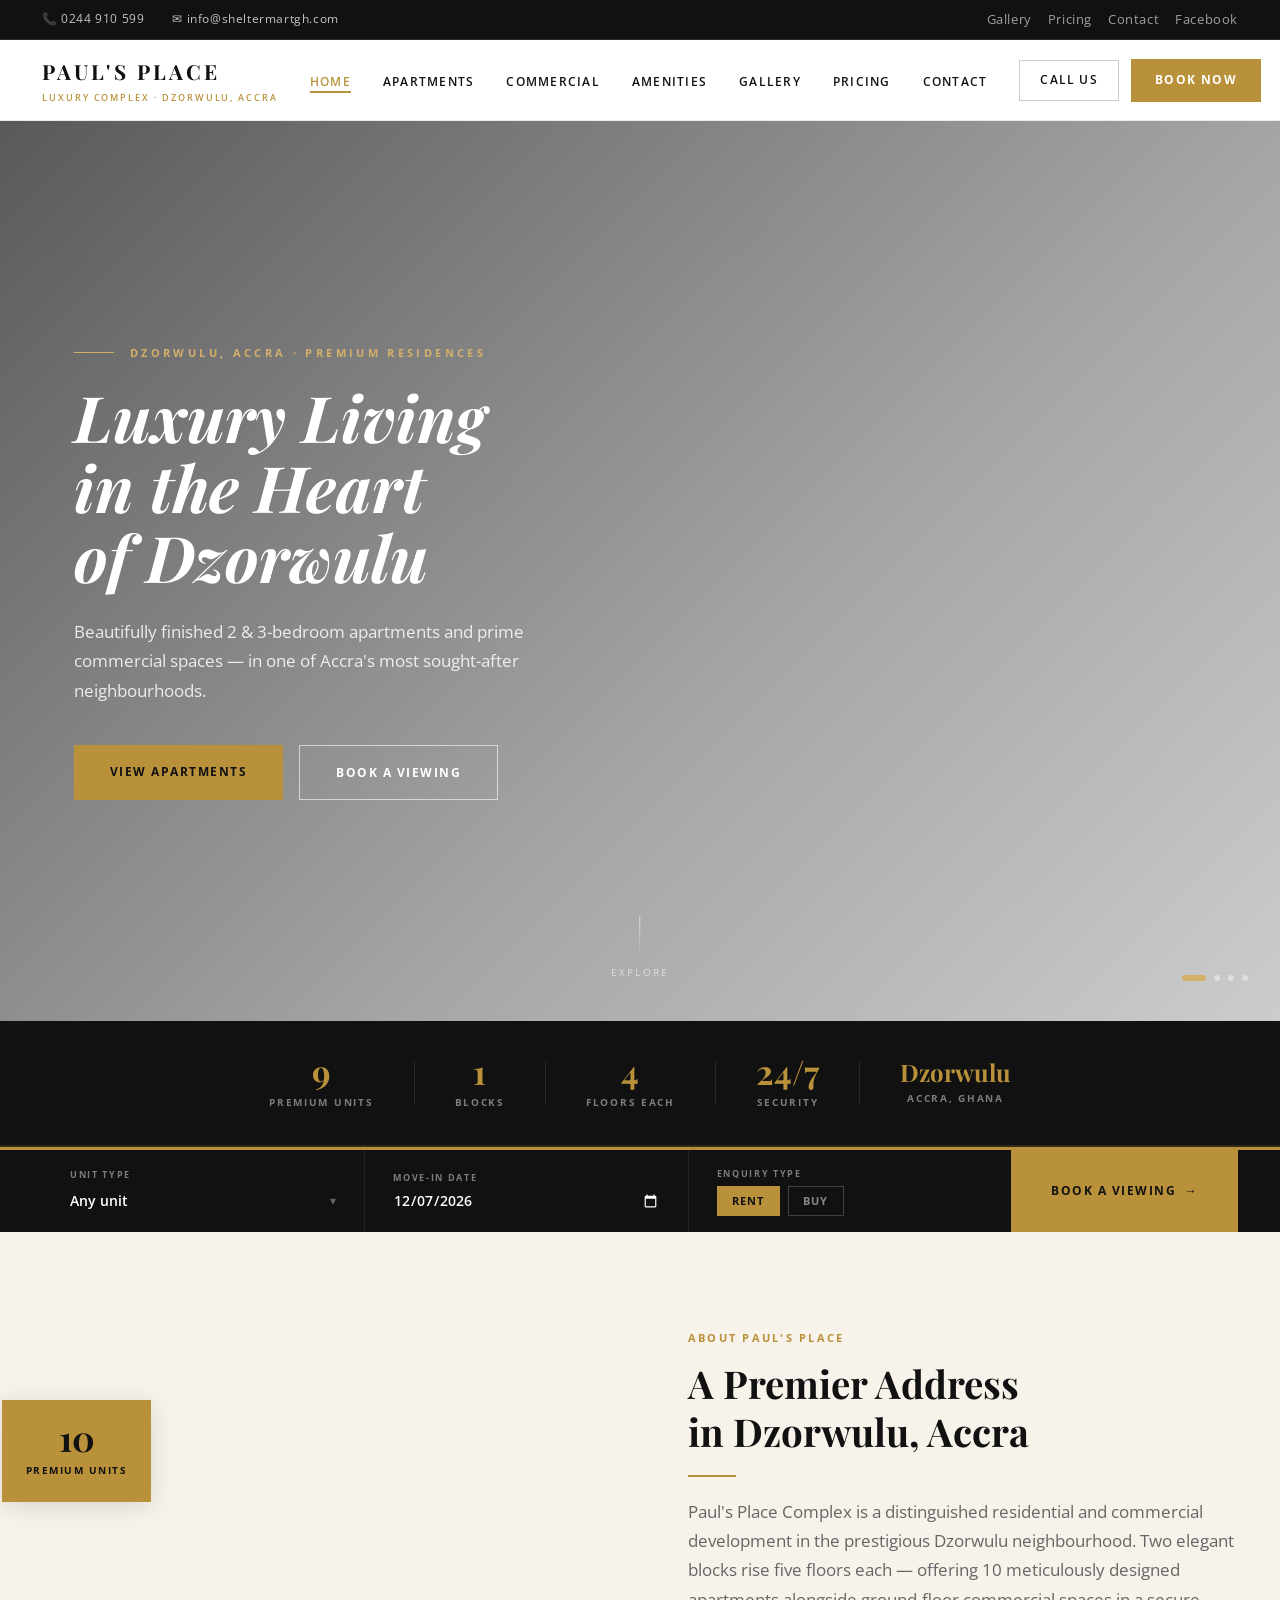
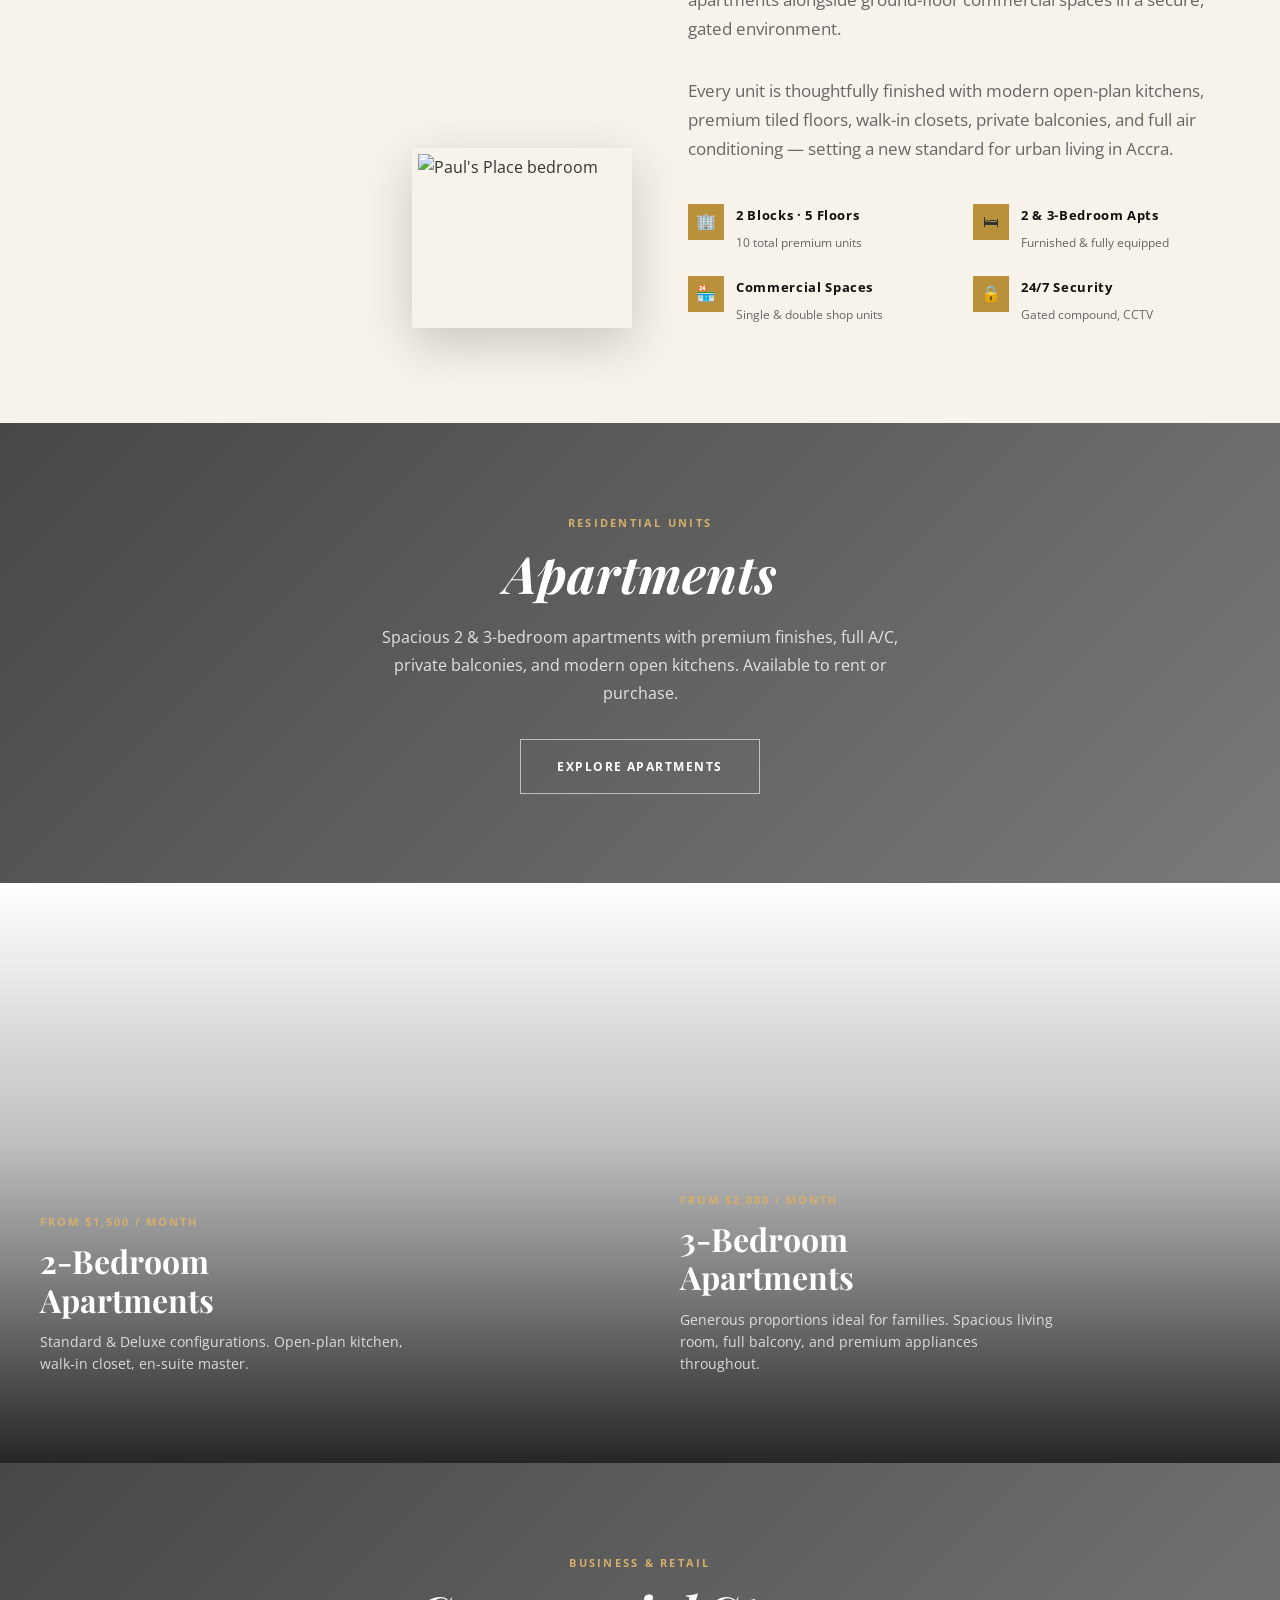
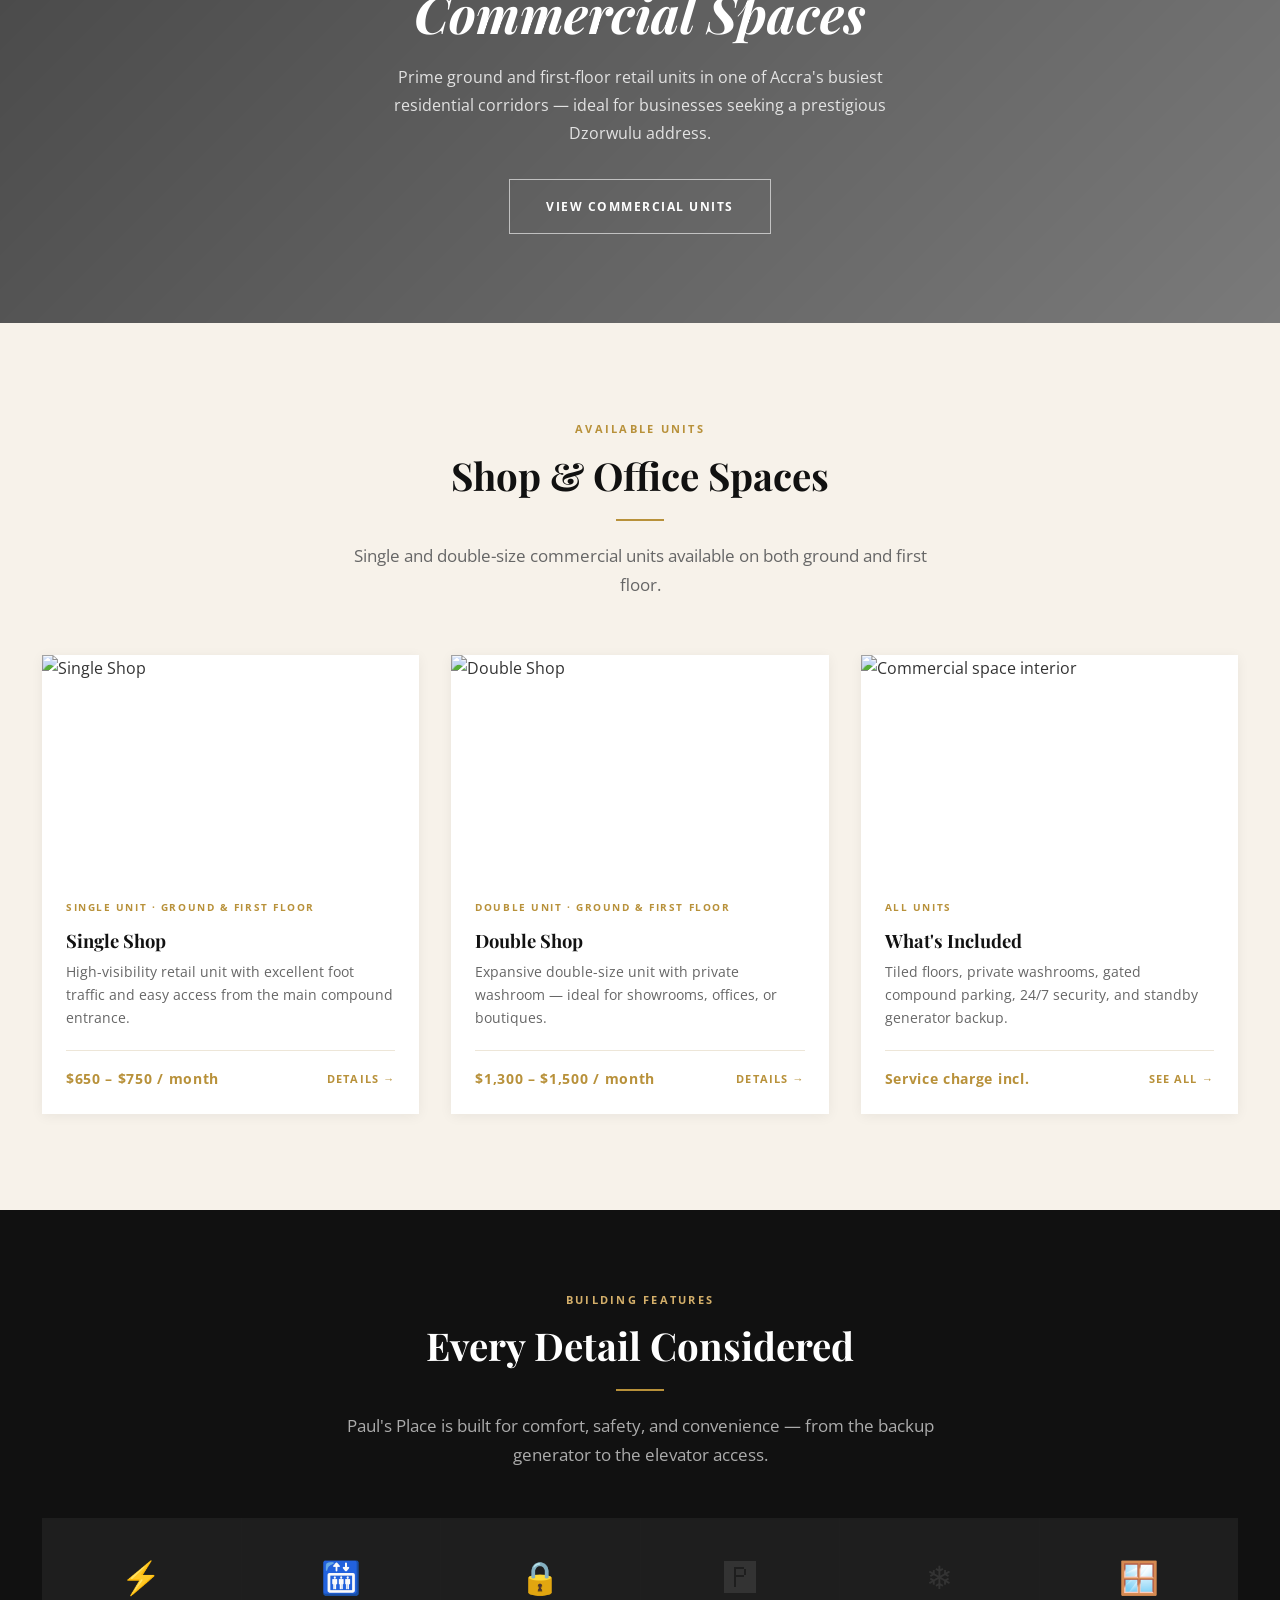
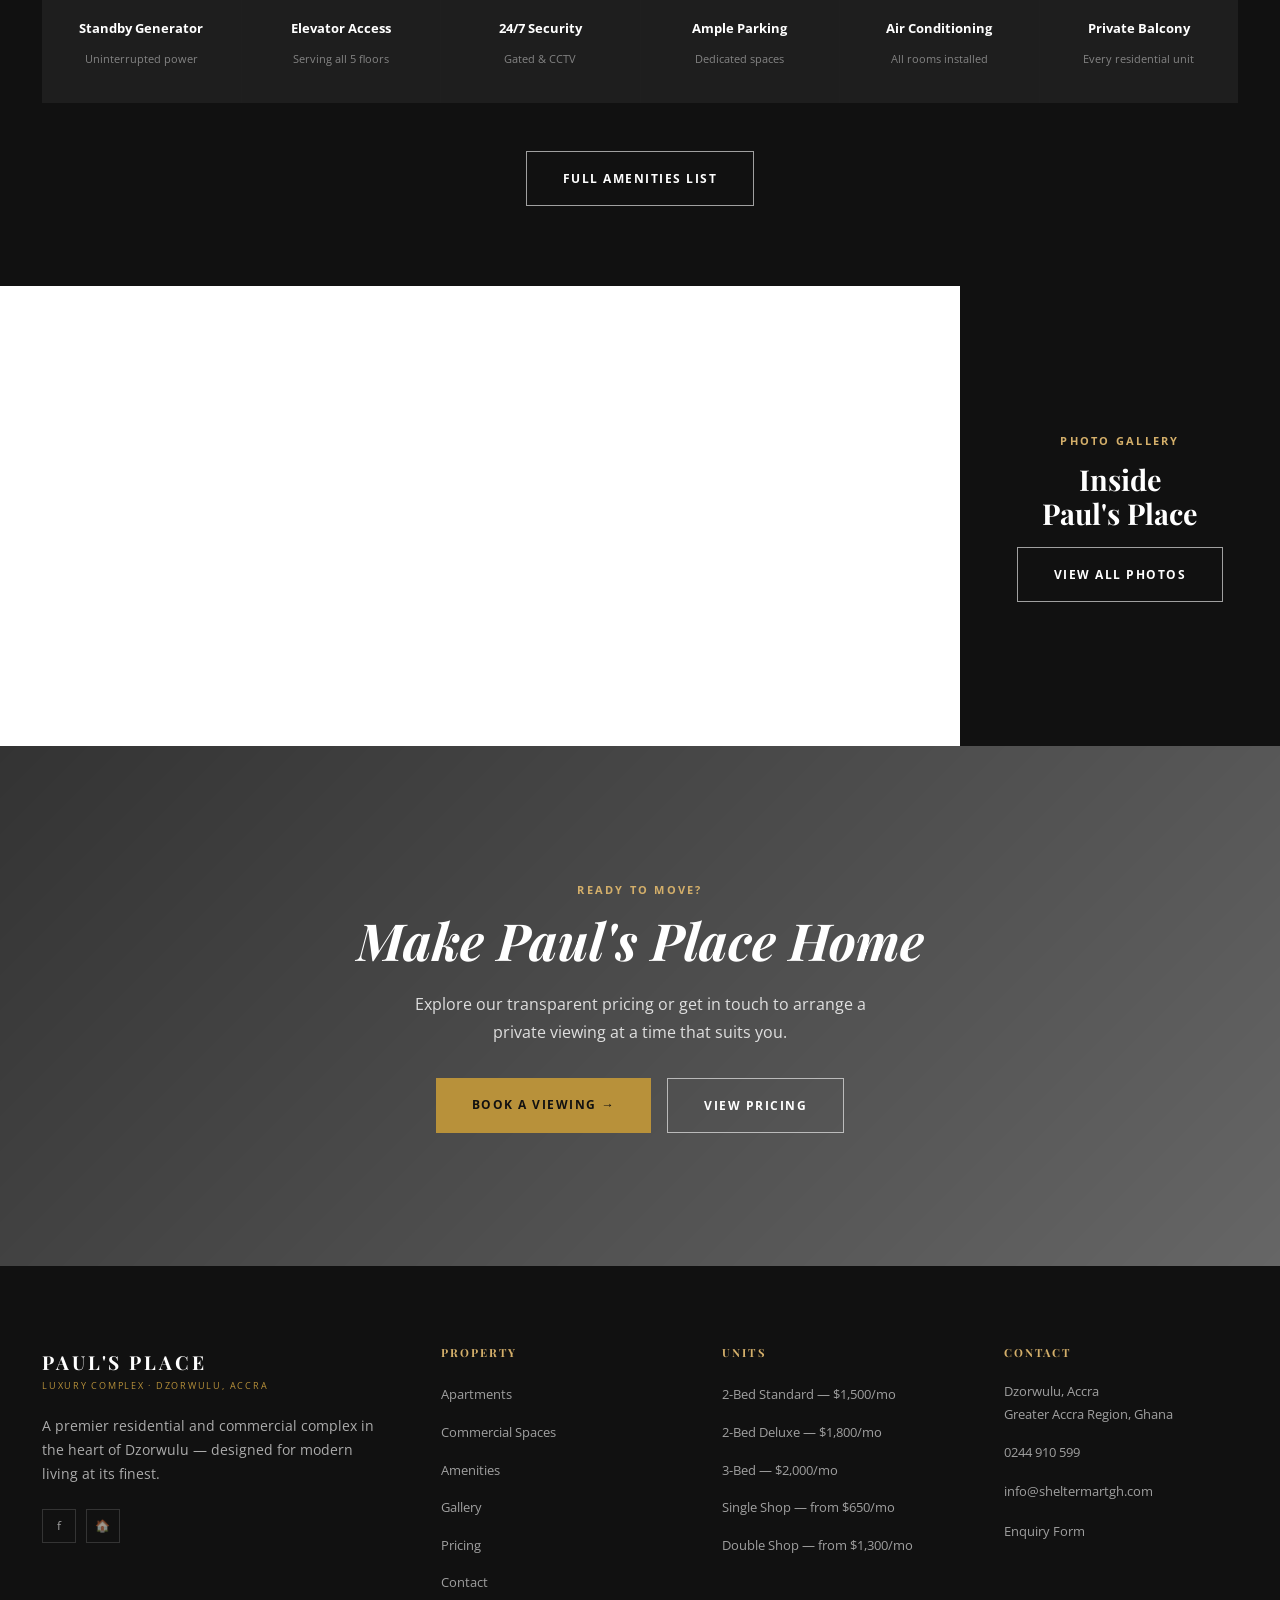
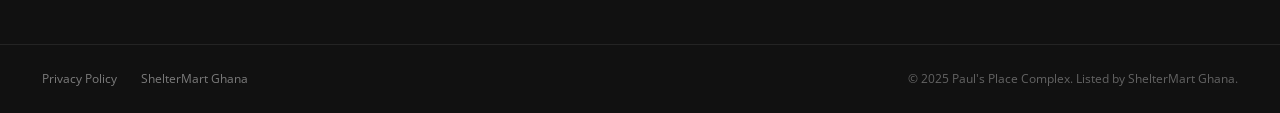
==== commit 099a4757: "Add functional 4-step booking flow and wire into all pages - Add booking.html: full multi-step UI (u" ====
--- a/index.html
+++ b/index.html
@@ -53,7 +53,7 @@
       </ul>
       <div class="nav-actions">
         <a href="tel:0244910599" class="btn-signin">Call Us</a>
-        <a href="pages/contact.html" class="btn-book">Enquire Now</a>
+        <a href="pages/booking.html" class="btn-book">Book Now</a>
         <button class="nav-toggle" id="navToggle" aria-label="Toggle navigation" aria-expanded="false">
           <span></span><span></span><span></span>
         </button>
@@ -76,7 +76,7 @@
       <p class="hero-subtitle">Beautifully finished 2 &amp; 3-bedroom apartments and prime commercial spaces — in one of Accra's most sought-after neighbourhoods.</p>
       <div class="hero-actions">
         <a href="pages/apartments.html" class="btn-primary">View Apartments</a>
-        <a href="pages/contact.html" class="btn-outline-white">Schedule a Viewing</a>
+        <a href="pages/booking.html" class="btn-outline-white">Book a Viewing</a>
       </div>
     </div>
     <div class="hero-scroll-indicator" aria-hidden="true">
@@ -122,6 +122,94 @@
       </div>
     </div>
   </div>
+
+  <!-- QUICK BOOKING BAR -->
+  <div class="quick-book-bar" role="search" aria-label="Quick unit booking">
+    <div class="container">
+      <div class="qbb-inner">
+        <div class="qbb-field">
+          <label class="qbb-label" for="qbb-unit">Unit Type</label>
+          <div class="qbb-select-wrap">
+            <select id="qbb-unit" class="qbb-select">
+              <option value="">Any unit</option>
+              <option value="apt-2bed-std">2-Bed Standard — $1,500/mo</option>
+              <option value="apt-2bed-dlx">2-Bed Deluxe — $1,800/mo</option>
+              <option value="apt-3bed">3-Bed Premium — $2,000/mo</option>
+              <option value="shop-single">Single Shop — from $650/mo</option>
+              <option value="shop-double">Double Shop — from $1,300/mo</option>
+            </select>
+          </div>
+        </div>
+        <div class="qbb-divider" aria-hidden="true"></div>
+        <div class="qbb-field">
+          <label class="qbb-label" for="qbb-date">Move-in Date</label>
+          <input type="date" id="qbb-date" class="qbb-date" />
+        </div>
+        <div class="qbb-divider" aria-hidden="true"></div>
+        <div class="qbb-field">
+          <span class="qbb-label">Enquiry Type</span>
+          <div class="qbb-toggle" role="group" aria-label="Enquiry type">
+            <button class="qbb-btn active" data-val="rent" type="button">Rent</button>
+            <button class="qbb-btn" data-val="buy" type="button">Buy</button>
+          </div>
+        </div>
+        <button class="qbb-cta" id="qbb-go" type="button">Book a Viewing <span aria-hidden="true">→</span></button>
+      </div>
+    </div>
+  </div>
+  <style>
+    .quick-book-bar{background:var(--dark);border-top:3px solid var(--gold);}
+    .qbb-inner{display:flex;align-items:stretch;min-height:78px;}
+    .qbb-field{display:flex;flex-direction:column;justify-content:center;gap:.3rem;padding:1rem 1.75rem;flex:1;min-width:0;}
+    .qbb-label{font-size:.58rem;font-weight:700;letter-spacing:.18em;text-transform:uppercase;color:rgba(255,255,255,.45);}
+    .qbb-select-wrap{position:relative;}
+    .qbb-select-wrap::after{content:'▾';position:absolute;right:0;top:50%;transform:translateY(-50%);color:rgba(255,255,255,.35);pointer-events:none;font-size:.75rem;}
+    .qbb-select,.qbb-date{background:none;border:none;color:#fff;font-family:inherit;font-size:.9rem;font-weight:600;outline:none;cursor:pointer;width:100%;appearance:none;-webkit-appearance:none;}
+    .qbb-select option{background:#1c1c1c;color:#fff;}
+    .qbb-date{color-scheme:dark;}
+    .qbb-toggle{display:flex;gap:.5rem;}
+    .qbb-btn{font-family:inherit;font-size:.68rem;font-weight:700;letter-spacing:.1em;text-transform:uppercase;padding:.38rem .9rem;border:1.5px solid rgba(255,255,255,.2);background:none;color:rgba(255,255,255,.5);cursor:pointer;transition:all .2s ease;}
+    .qbb-btn.active{background:var(--gold);border-color:var(--gold);color:var(--dark);}
+    .qbb-btn:hover:not(.active){border-color:rgba(255,255,255,.5);color:rgba(255,255,255,.8);}
+    .qbb-divider{width:1px;background:rgba(255,255,255,.08);align-self:stretch;flex-shrink:0;}
+    .qbb-cta{background:var(--gold);color:var(--dark);border:none;font-family:inherit;font-size:.78rem;font-weight:700;letter-spacing:.12em;text-transform:uppercase;padding:0 2.5rem;cursor:pointer;transition:all .2s ease;white-space:nowrap;flex-shrink:0;display:flex;align-items:center;gap:.5rem;}
+    .qbb-cta:hover{background:var(--gold-dark,#a07a28);color:#fff;}
+    @media(max-width:768px){
+      .qbb-inner{flex-wrap:wrap;padding:1.25rem 1.25rem 0;}
+      .qbb-field{padding:.5rem 0;flex:1 1 calc(50% - .5rem);}
+      .qbb-divider{display:none;}
+      .qbb-cta{width:100%;justify-content:center;padding:1rem;margin-top:.75rem;}
+      .quick-book-bar .container{padding-bottom:1.25rem;}
+    }
+    @media(max-width:480px){
+      .qbb-field{flex:1 1 100%;}
+    }
+  </style>
+  <script>
+  (function(){
+    var tomorrow=new Date();tomorrow.setDate(tomorrow.getDate()+1);
+    var iso=tomorrow.toISOString().split('T')[0];
+    var d=document.getElementById('qbb-date');
+    if(d){d.value=iso;d.min=iso;}
+    var purpose='rent';
+    document.querySelectorAll('.qbb-btn').forEach(function(btn){
+      btn.addEventListener('click',function(){
+        document.querySelectorAll('.qbb-btn').forEach(function(b){b.classList.remove('active');});
+        btn.classList.add('active');
+        purpose=btn.dataset.val;
+      });
+    });
+    document.getElementById('qbb-go').addEventListener('click',function(){
+      var unit=document.getElementById('qbb-unit').value;
+      var date=document.getElementById('qbb-date').value;
+      var p=new URLSearchParams();
+      if(unit)p.set('unit',unit);
+      if(date)p.set('movein',date);
+      p.set('purpose',purpose);
+      window.location.href='pages/booking.html'+(p.toString()?'?'+p.toString():'');
+    });
+  })();
+  </script>
 
   <!-- ABOUT -->
   <section class="about-section" id="about" aria-label="About Paul's Place">
@@ -380,8 +468,8 @@
       <h2 class="parallax-title">Make Paul's Place Home</h2>
       <p class="parallax-sub" style="max-width:500px;margin-left:auto;margin-right:auto;">Explore our transparent pricing or get in touch to arrange a private viewing at a time that suits you.</p>
       <div style="display:flex;gap:1rem;justify-content:center;flex-wrap:wrap;margin-top:2rem;">
-        <a href="pages/pricing.html" class="btn-primary">View Pricing</a>
-        <a href="pages/contact.html" class="btn-outline-white">Contact Us</a>
+        <a href="pages/booking.html" class="btn-primary">Book a Viewing →</a>
+        <a href="pages/pricing.html" class="btn-outline-white">View Pricing</a>
       </div>
     </div>
   </div>
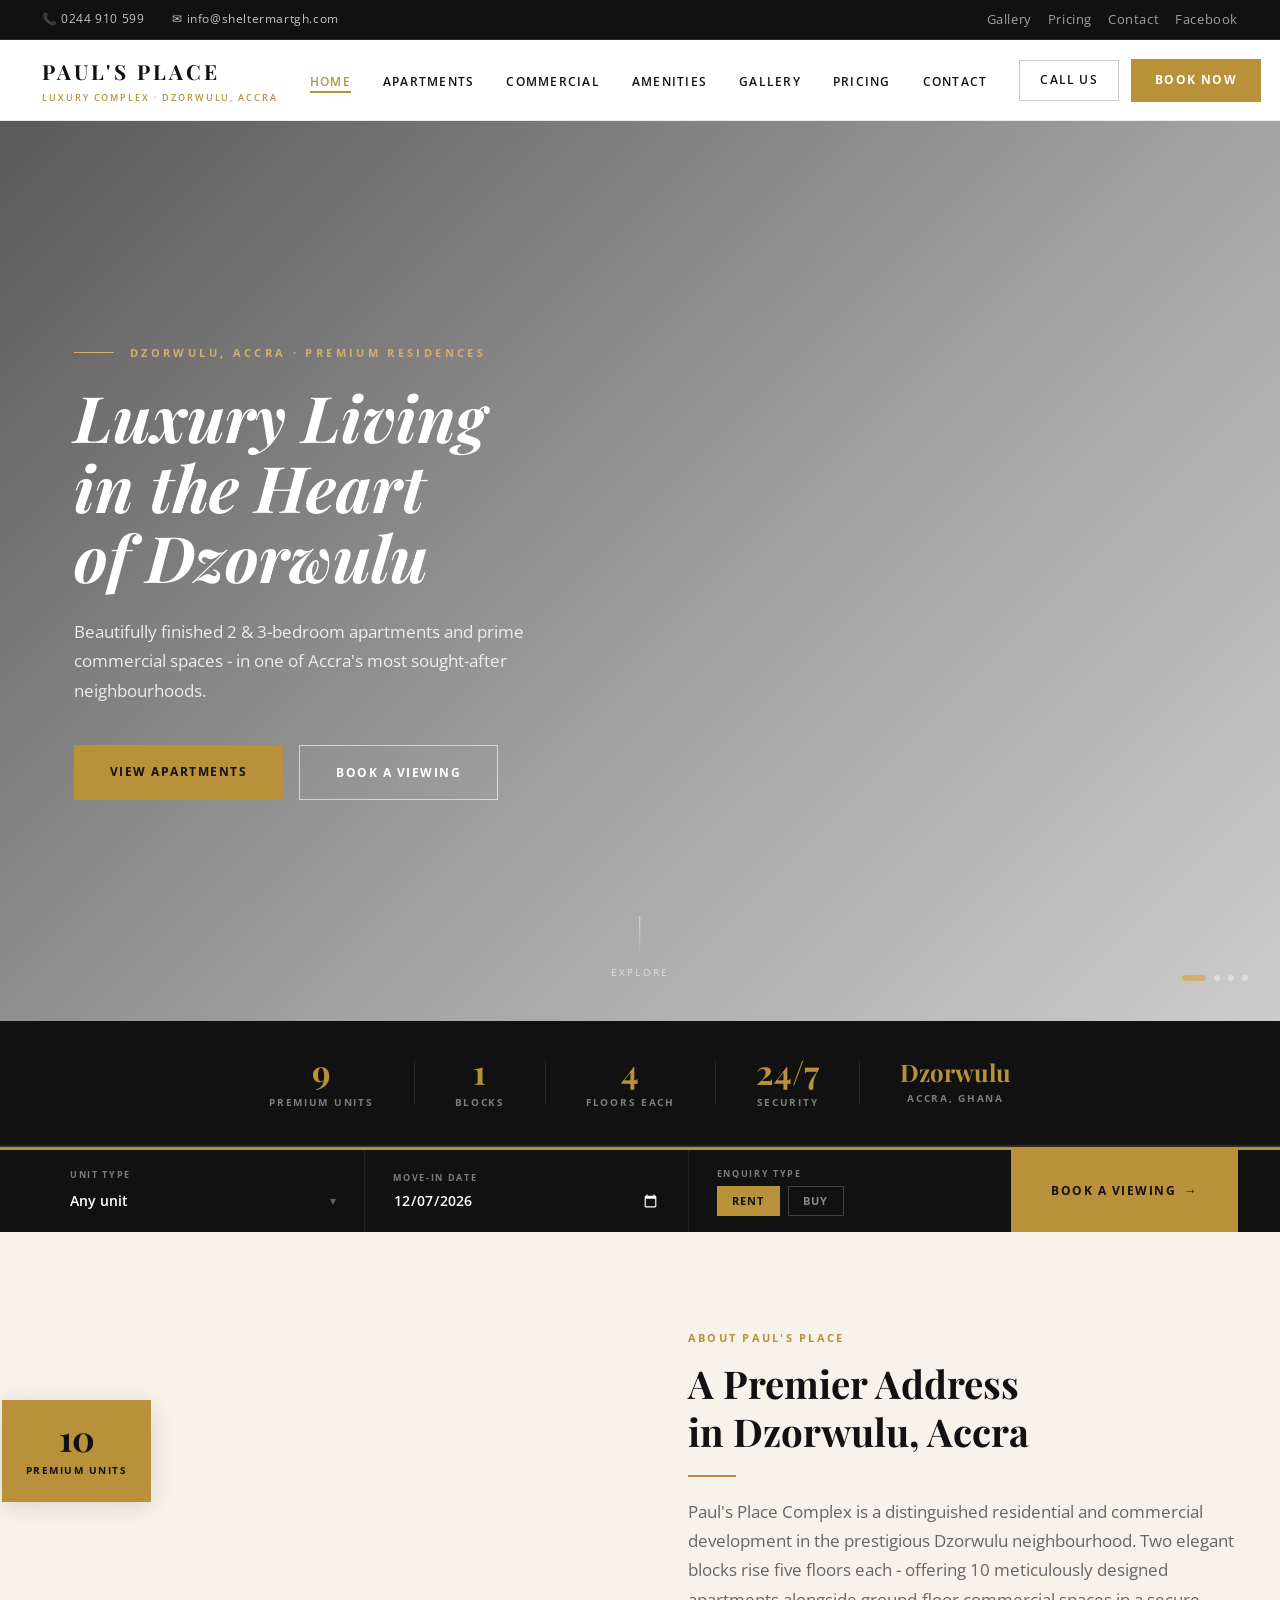
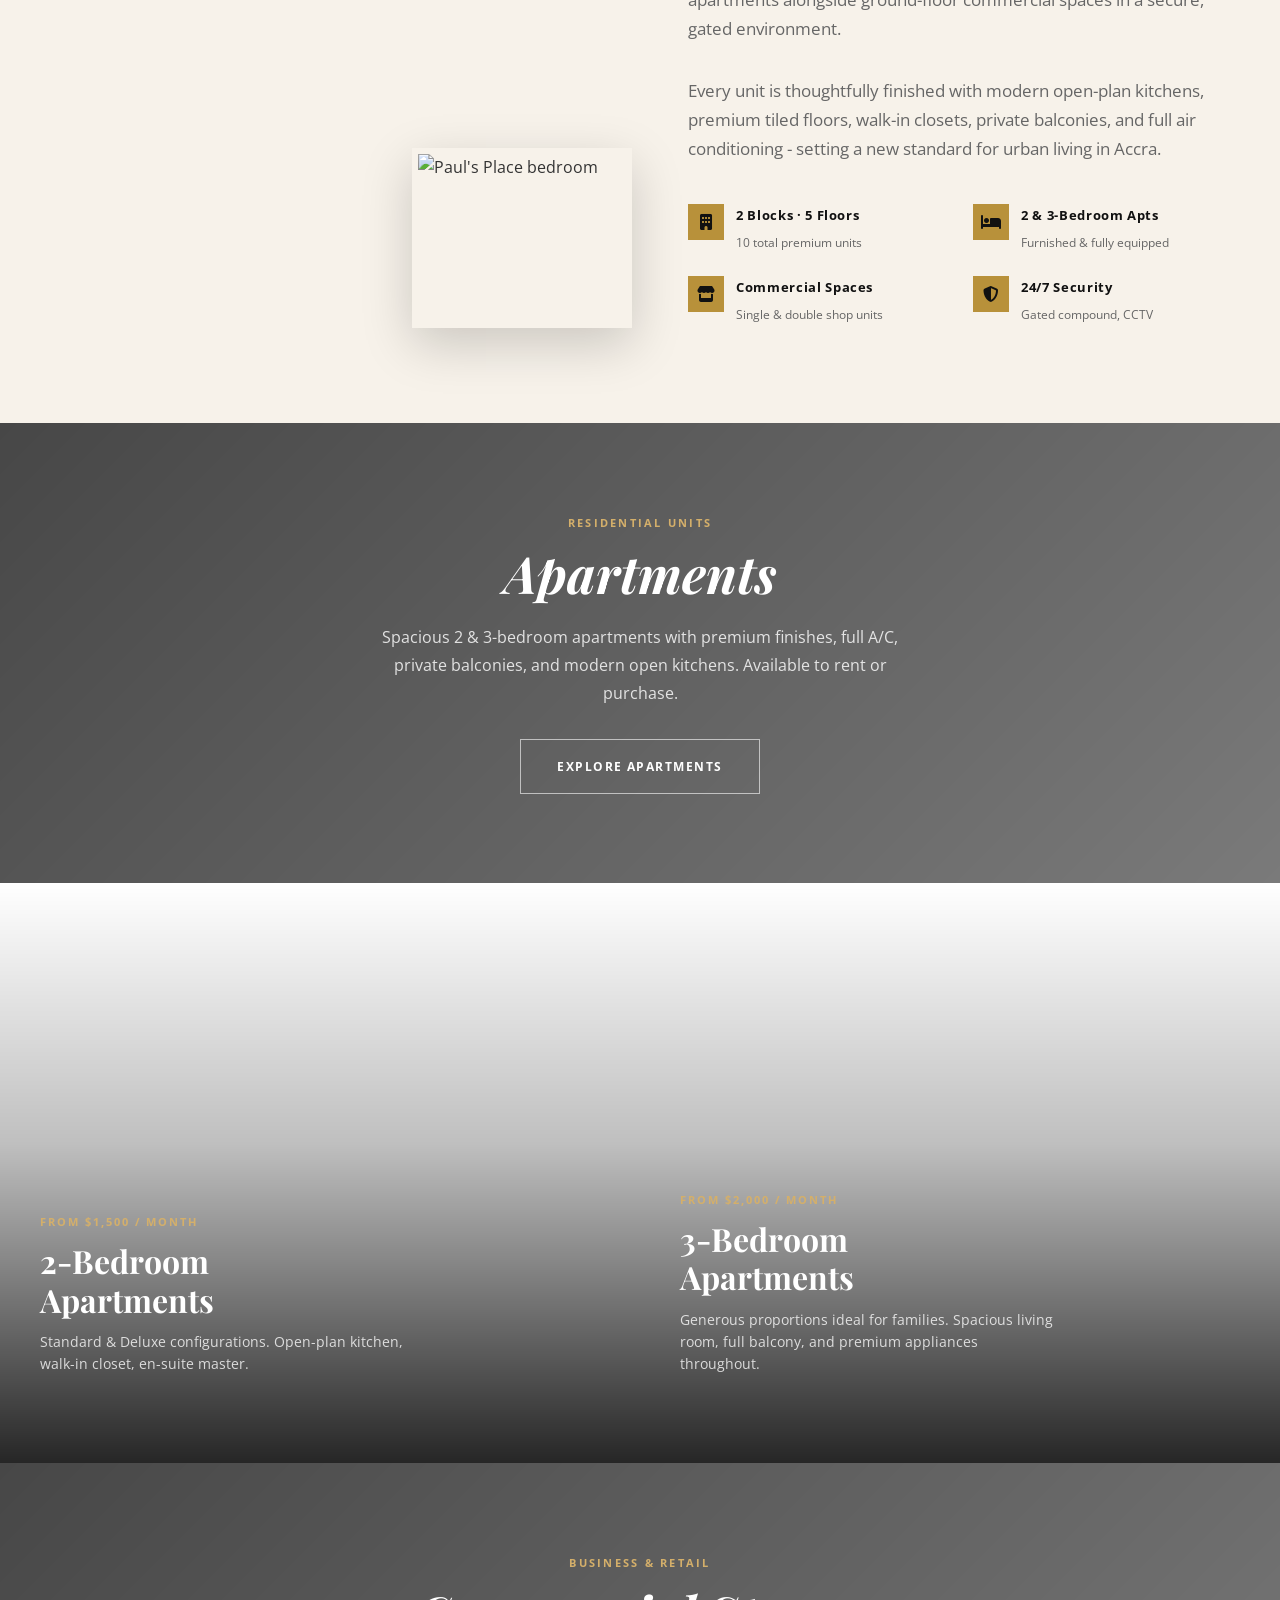
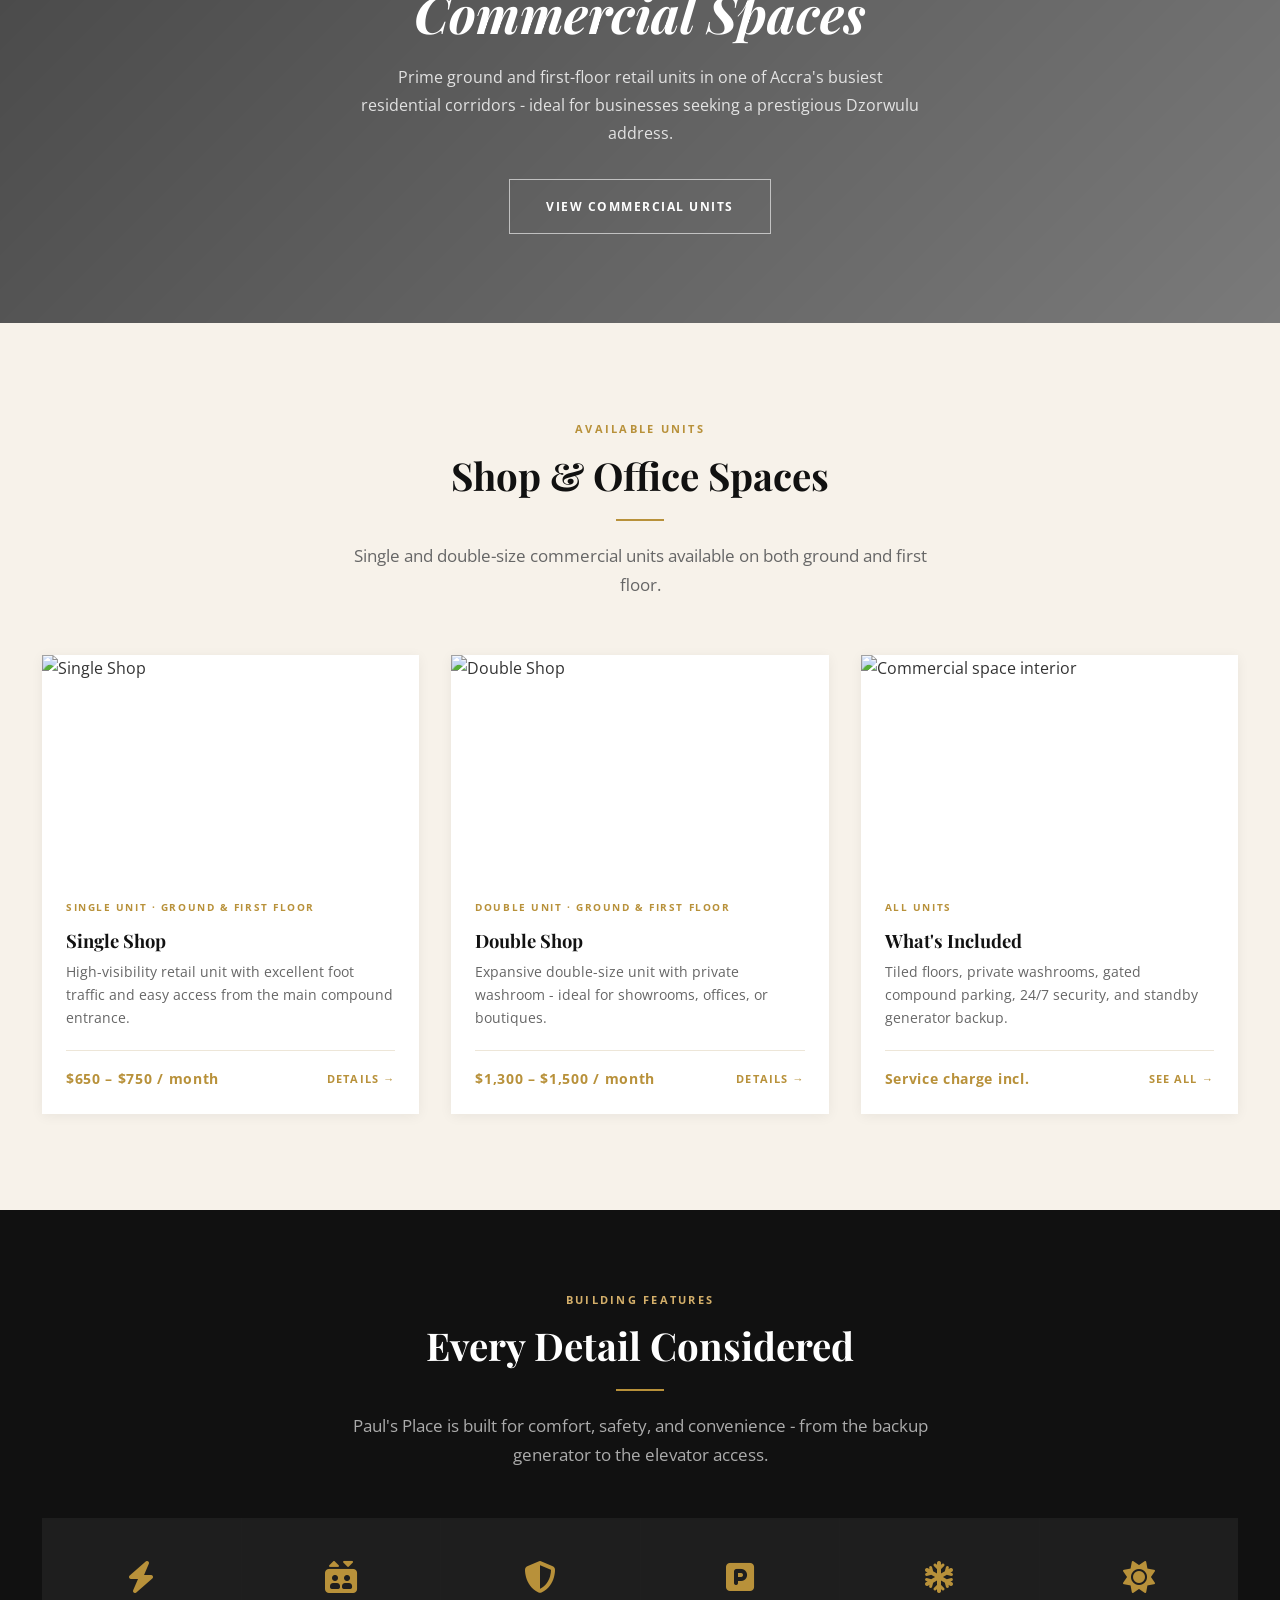
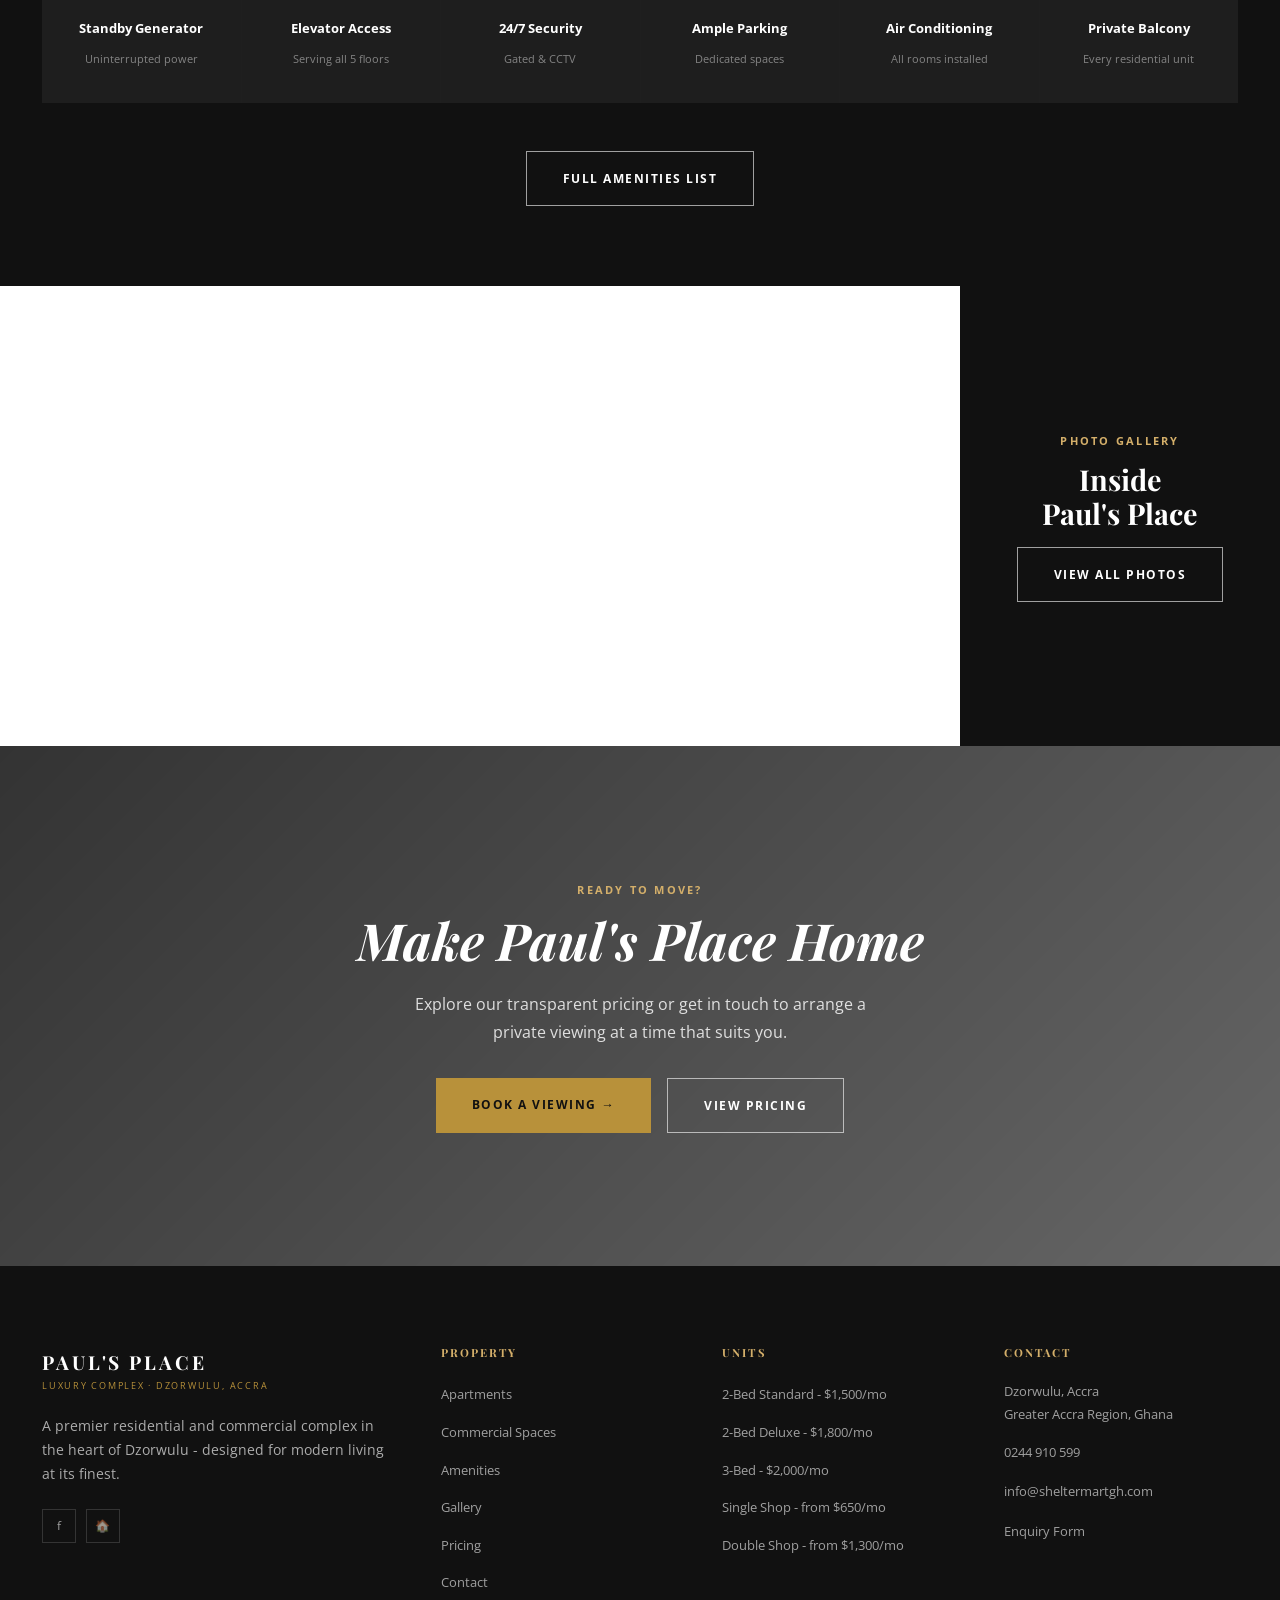
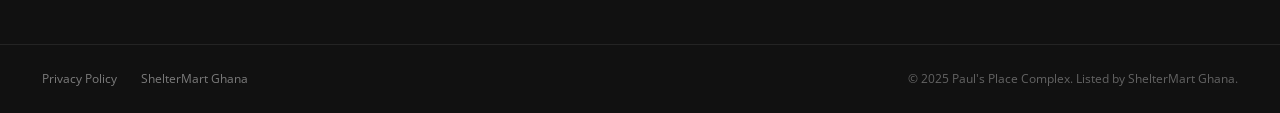
==== commit 9f453296: "Replace all emoji icons with Font Awesome 6 icons site-wide - Add FA 6.5.2 CDN to index.html and ame" ====
--- a/index.html
+++ b/index.html
@@ -1,13 +1,14 @@
-<!DOCTYPE html>
+﻿<!DOCTYPE html>
 <html lang="en">
 <head>
   <meta charset="UTF-8" />
   <meta name="viewport" content="width=device-width, initial-scale=1.0" />
-  <title>Paul's Place — Luxury Apartments &amp; Commercial Spaces | Dzorwulu, Accra</title>
-  <meta name="description" content="Paul's Place Complex in Dzorwulu, Accra — premium 2 &amp; 3-bedroom apartments and commercial shop spaces for rent and sale." />
+  <title>Paul's Place - Luxury Apartments &amp; Commercial Spaces | Dzorwulu, Accra</title>
+  <meta name="description" content="Paul's Place Complex in Dzorwulu, Accra - premium 2 &amp; 3-bedroom apartments and commercial shop spaces for rent and sale." />
   <link rel="preconnect" href="https://fonts.googleapis.com" />
   <link rel="preconnect" href="https://fonts.gstatic.com" crossorigin />
   <link href="https://fonts.googleapis.com/css2?family=Playfair+Display:ital,wght@0,400;0,600;0,700;1,400;1,700&family=Open+Sans:wght@300;400;600;700&display=swap" rel="stylesheet" />
+  <link rel="stylesheet" href="https://cdnjs.cloudflare.com/ajax/libs/font-awesome/6.5.2/css/all.min.css" />
   <link rel="stylesheet" href="css/styles.css" />
   <link rel="icon" href="data:image/svg+xml,<svg xmlns='http://www.w3.org/2000/svg' viewBox='0 0 32 32'><text y='28' font-size='28'>🏢</text></svg>" />
 </head>
@@ -73,7 +74,7 @@
     <div class="hero-content">
       <p class="hero-eyebrow">Dzorwulu, Accra · Premium Residences</p>
       <h1 class="hero-title">Luxury Living<br />in the Heart<br />of Dzorwulu</h1>
-      <p class="hero-subtitle">Beautifully finished 2 &amp; 3-bedroom apartments and prime commercial spaces — in one of Accra's most sought-after neighbourhoods.</p>
+      <p class="hero-subtitle">Beautifully finished 2 &amp; 3-bedroom apartments and prime commercial spaces - in one of Accra's most sought-after neighbourhoods.</p>
       <div class="hero-actions">
         <a href="pages/apartments.html" class="btn-primary">View Apartments</a>
         <a href="pages/booking.html" class="btn-outline-white">Book a Viewing</a>
@@ -132,11 +133,11 @@
           <div class="qbb-select-wrap">
             <select id="qbb-unit" class="qbb-select">
               <option value="">Any unit</option>
-              <option value="apt-2bed-std">2-Bed Standard — $1,500/mo</option>
-              <option value="apt-2bed-dlx">2-Bed Deluxe — $1,800/mo</option>
-              <option value="apt-3bed">3-Bed Premium — $2,000/mo</option>
-              <option value="shop-single">Single Shop — from $650/mo</option>
-              <option value="shop-double">Double Shop — from $1,300/mo</option>
+              <option value="apt-2bed-std">2-Bed Standard - $1,500/mo</option>
+              <option value="apt-2bed-dlx">2-Bed Deluxe - $1,800/mo</option>
+              <option value="apt-3bed">3-Bed Premium - $2,000/mo</option>
+              <option value="shop-single">Single Shop - from $650/mo</option>
+              <option value="shop-double">Double Shop - from $1,300/mo</option>
             </select>
           </div>
         </div>
@@ -235,26 +236,26 @@
           <h2 class="section-title">A Premier Address<br />in Dzorwulu, Accra</h2>
           <div class="divider"></div>
           <p class="section-subtitle">
-            Paul's Place Complex is a distinguished residential and commercial development in the prestigious Dzorwulu neighbourhood. Two elegant blocks rise five floors each — offering 10 meticulously designed apartments alongside ground-floor commercial spaces in a secure, gated environment.
+            Paul's Place Complex is a distinguished residential and commercial development in the prestigious Dzorwulu neighbourhood. Two elegant blocks rise five floors each - offering 10 meticulously designed apartments alongside ground-floor commercial spaces in a secure, gated environment.
           </p>
           <p class="section-subtitle" style="margin-top:1rem;">
-            Every unit is thoughtfully finished with modern open-plan kitchens, premium tiled floors, walk-in closets, private balconies, and full air conditioning — setting a new standard for urban living in Accra.
+            Every unit is thoughtfully finished with modern open-plan kitchens, premium tiled floors, walk-in closets, private balconies, and full air conditioning - setting a new standard for urban living in Accra.
           </p>
           <div class="about-features">
             <div class="about-feature">
-              <div class="about-feature-icon">🏢</div>
+              <div class="about-feature-icon"><i class="fa-solid fa-building"></i></div>
               <div class="about-feature-text"><strong>2 Blocks · 5 Floors</strong><span>10 total premium units</span></div>
             </div>
             <div class="about-feature">
-              <div class="about-feature-icon">🛏</div>
+              <div class="about-feature-icon"><i class="fa-solid fa-bed"></i></div>
               <div class="about-feature-text"><strong>2 &amp; 3-Bedroom Apts</strong><span>Furnished &amp; fully equipped</span></div>
             </div>
             <div class="about-feature">
-              <div class="about-feature-icon">🏪</div>
+              <div class="about-feature-icon"><i class="fa-solid fa-store"></i></div>
               <div class="about-feature-text"><strong>Commercial Spaces</strong><span>Single &amp; double shop units</span></div>
             </div>
             <div class="about-feature">
-              <div class="about-feature-icon">🔒</div>
+              <div class="about-feature-icon"><i class="fa-solid fa-shield-halved"></i></div>
               <div class="about-feature-text"><strong>24/7 Security</strong><span>Gated compound, CCTV</span></div>
             </div>
           </div>
@@ -263,7 +264,7 @@
     </div>
   </section>
 
-  <!-- PARALLAX BANNER — APARTMENTS -->
+  <!-- PARALLAX BANNER - APARTMENTS -->
   <div class="parallax-section" aria-hidden="true">
     <div class="parallax-bg" data-speed="0.3"
       style="background-image:url('http://sheltermartgh.com/storage/two-bedroom-apartments-for-rent-at-dzorwulu-1/photo-16-2025-12-03-15-37-06.jpg')"></div>
@@ -308,7 +309,7 @@
     </div>
   </section>
 
-  <!-- PARALLAX BANNER — COMMERCIAL -->
+  <!-- PARALLAX BANNER - COMMERCIAL -->
   <div class="parallax-section" aria-hidden="true">
     <div class="parallax-bg" data-speed="0.3"
       style="background-image:url('http://sheltermartgh.com/storage/double-shops-commercial-space-for-rent-at-dzorwulu/photo-3-2025-12-03-15-43-05.jpg')"></div>
@@ -316,7 +317,7 @@
     <div class="parallax-content reveal">
       <span class="section-eyebrow" style="color:var(--gold-light);">Business &amp; Retail</span>
       <h2 class="parallax-title">Commercial Spaces</h2>
-      <p class="parallax-sub">Prime ground and first-floor retail units in one of Accra's busiest residential corridors — ideal for businesses seeking a prestigious Dzorwulu address.</p>
+      <p class="parallax-sub">Prime ground and first-floor retail units in one of Accra's busiest residential corridors - ideal for businesses seeking a prestigious Dzorwulu address.</p>
       <a href="pages/commercial.html" class="btn-outline-white">View Commercial Units</a>
     </div>
   </div>
@@ -352,7 +353,7 @@
           <div class="dining-card-body">
             <p class="dining-card-type">Double Unit · Ground &amp; First Floor</p>
             <h3 class="dining-card-name">Double Shop</h3>
-            <p class="dining-card-desc">Expansive double-size unit with private washroom — ideal for showrooms, offices, or boutiques.</p>
+            <p class="dining-card-desc">Expansive double-size unit with private washroom - ideal for showrooms, offices, or boutiques.</p>
             <div class="dining-card-footer">
               <span class="dining-card-dress" style="font-size:0.85rem;color:var(--gold);font-weight:700;">$1,300 – $1,500 / month</span>
               <a href="pages/commercial.html" class="dining-card-link">Details →</a>
@@ -384,36 +385,36 @@
         <span class="section-eyebrow" style="color:var(--gold-light);">Building Features</span>
         <h2 class="section-title" style="color:var(--white);">Every Detail Considered</h2>
         <div class="divider divider-center"></div>
-        <p class="section-subtitle" style="color:rgba(255,255,255,0.65);margin:0 auto;">Paul's Place is built for comfort, safety, and convenience — from the backup generator to the elevator access.</p>
+        <p class="section-subtitle" style="color:rgba(255,255,255,0.65);margin:0 auto;">Paul's Place is built for comfort, safety, and convenience - from the backup generator to the elevator access.</p>
       </div>
       <div class="amenities-icons reveal">
         <div class="amenity-icon-item">
-          <div class="ai-icon">⚡</div>
+          <div class="ai-icon"><i class="fa-solid fa-bolt"></i></div>
           <strong>Standby Generator</strong>
           <span>Uninterrupted power</span>
         </div>
         <div class="amenity-icon-item">
-          <div class="ai-icon">🛗</div>
+          <div class="ai-icon"><i class="fa-solid fa-elevator"></i></div>
           <strong>Elevator Access</strong>
           <span>Serving all 5 floors</span>
         </div>
         <div class="amenity-icon-item">
-          <div class="ai-icon">🔒</div>
+          <div class="ai-icon"><i class="fa-solid fa-shield-halved"></i></div>
           <strong>24/7 Security</strong>
           <span>Gated &amp; CCTV</span>
         </div>
         <div class="amenity-icon-item">
-          <div class="ai-icon">🅿</div>
+          <div class="ai-icon"><i class="fa-solid fa-square-parking"></i></div>
           <strong>Ample Parking</strong>
           <span>Dedicated spaces</span>
         </div>
         <div class="amenity-icon-item">
-          <div class="ai-icon">❄</div>
+          <div class="ai-icon"><i class="fa-solid fa-snowflake"></i></div>
           <strong>Air Conditioning</strong>
           <span>All rooms installed</span>
         </div>
         <div class="amenity-icon-item">
-          <div class="ai-icon">🪟</div>
+          <div class="ai-icon"><i class="fa-solid fa-sun"></i></div>
           <strong>Private Balcony</strong>
           <span>Every residential unit</span>
         </div>
@@ -482,7 +483,7 @@
           <div class="footer-brand footer-col">
             <div class="brand-name">Paul's Place</div>
             <span class="brand-sub">Luxury Complex · Dzorwulu, Accra</span>
-            <p>A premier residential and commercial complex in the heart of Dzorwulu — designed for modern living at its finest.</p>
+            <p>A premier residential and commercial complex in the heart of Dzorwulu - designed for modern living at its finest.</p>
             <div class="social-links">
               <a href="https://www.facebook.com/shelter.mart/" target="_blank" rel="noopener" class="social-link" aria-label="Facebook">f</a>
               <a href="https://sheltermartgh.com" target="_blank" rel="noopener" class="social-link" aria-label="ShelterMart">🏠</a>
@@ -502,11 +503,11 @@
           <div class="footer-col">
             <h3 class="footer-col-title">Units</h3>
             <ul class="footer-links">
-              <li><a href="pages/apartments.html">2-Bed Standard — $1,500/mo</a></li>
-              <li><a href="pages/apartments.html">2-Bed Deluxe — $1,800/mo</a></li>
-              <li><a href="pages/apartments.html">3-Bed — $2,000/mo</a></li>
-              <li><a href="pages/commercial.html">Single Shop — from $650/mo</a></li>
-              <li><a href="pages/commercial.html">Double Shop — from $1,300/mo</a></li>
+              <li><a href="pages/apartments.html">2-Bed Standard - $1,500/mo</a></li>
+              <li><a href="pages/apartments.html">2-Bed Deluxe - $1,800/mo</a></li>
+              <li><a href="pages/apartments.html">3-Bed - $2,000/mo</a></li>
+              <li><a href="pages/commercial.html">Single Shop - from $650/mo</a></li>
+              <li><a href="pages/commercial.html">Double Shop - from $1,300/mo</a></li>
             </ul>
           </div>
           <div class="footer-col">
--- a/css/styles.css
+++ b/css/styles.css
@@ -1,4 +1,4 @@
-/* ==============================
+﻿/* ==============================
    PAUL'S PLACE COMPLEX
    Main Stylesheet
    ============================== */
@@ -544,6 +544,7 @@
   justify-content: center;
   flex-shrink: 0;
   font-size: 1rem;
+  color: var(--dark);
 }
 
 .about-feature-text strong {
@@ -1452,7 +1453,7 @@
 }
 
 /* ==============================
-   RESPONSIVE — COMPREHENSIVE
+   RESPONSIVE - COMPREHENSIVE
    ============================== */
 
 /* Prevent ALL horizontal overflow globally */
@@ -1511,7 +1512,7 @@
   .container { padding: 0 1.25rem; }
   .container-wide { padding: 0 1.25rem; }
 
-  /* Top bar — hide on mobile */
+  /* Top bar - hide on mobile */
   .top-bar { display: none; }
 
   /* Navbar */
@@ -1922,6 +1923,7 @@
   font-size: 2rem;
   display: block;
   margin-bottom: 0.85rem;
+  color: var(--gold);
 }
 
 .amenity-icon-item strong {
@@ -2163,7 +2165,7 @@
 .footer-grid-4 { grid-template-columns: 1.5fr 1fr 1fr 1fr !important; }
 
 /* ==============================
-   RESPONSIVE — NEW COMPONENTS
+   RESPONSIVE - NEW COMPONENTS
    ============================== */
 @media (max-width: 1100px) {
   .stat-item { padding: 0.6rem 1.75rem; }
@@ -2221,3 +2223,4 @@
   .footer-grid-4 { grid-template-columns: 1fr !important; }
   .parallax-content { padding: 2rem 1.25rem; }
 }
+
